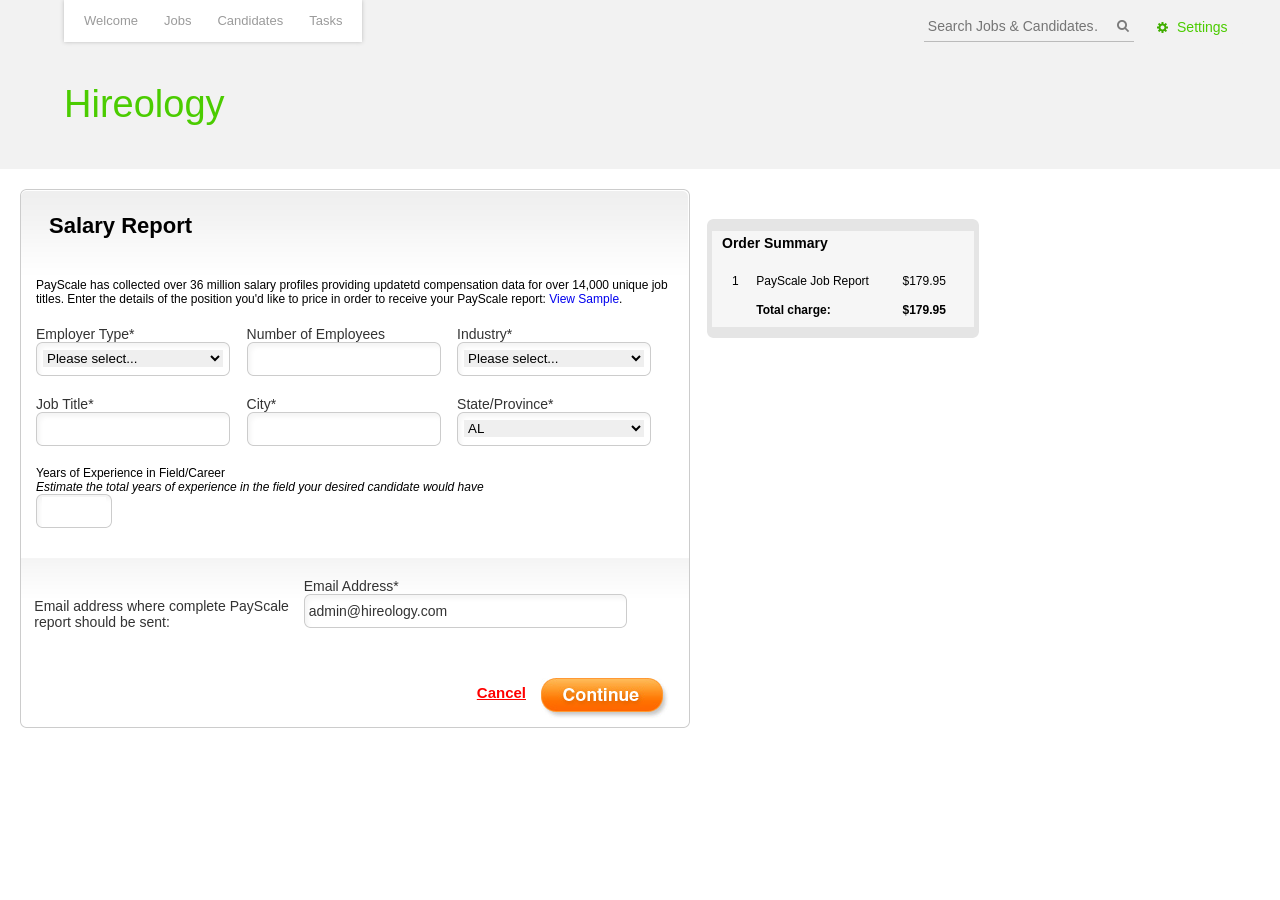
==== index.html @ 95164837 "Initial checkin" ====
<!doctype html>
<!--[if lt IE 7]> <html class="no-js lt-ie9 lt-ie8 lt-ie7" lang="en"> <![endif]-->
<!--[if IE 7]>    <html class="no-js lt-ie9 lt-ie8" lang="en"> <![endif]-->
<!--[if IE 8]>    <html class="no-js lt-ie9" lang="en"> <![endif]-->
<!--[if gt IE 8]><!--> <html class="no-js" lang="en"> <!--<![endif]-->
<head>
  <meta charset="utf-8">

  <title>Hireology - Payscale Reports</title>
  <link rel="shortcut icon" type="image/png" href="/images/favicon-beaker.png" />
  
  <script src="javascripts/jquery-1.8.3.min.js" type="text/javascript"></script>
<script src="javascripts/jquery-ui-1.9.2.custom.js" type="text/javascript"></script>
<script src="javascripts/jquery.livequery.js" type="text/javascript"></script>
<script src="javascripts/underscore-min.js" type="text/javascript"></script>
<script src="javascripts/rails.js" type="text/javascript"></script>
<script src="javascripts/application.js" type="text/javascript"></script>
  <script src="javascripts/jquery.alerts.js" type="text/javascript"></script>
  <link href="stylesheets/jquery.alerts.css" media="screen" rel="stylesheet" type="text/css" />
  <meta name="csrf-param" content="authenticity_token"/>
<meta name="csrf-token" content="QAP3wPymiRMc0tiPaXPfmLz7O4BLyJ&#47;jt+cKm3B8JMo="/>

  <link href="stylesheets/jquery-ui-1.9.2.custom.min.css" media="screen" rel="stylesheet" type="text/css" />
<link href="stylesheets/oldsite.css" media="screen" rel="stylesheet" type="text/css" />
<link href="stylesheets/site.css" media="screen" rel="stylesheet" type="text/css" />
  
  <script src="javascripts/modernizr-2.5.3.min.js" type="text/javascript"></script>
  
  
</head>
<body>
  <div class="newdesign">
    <header id="masthead">
      <nav class="app-nav">
  <ul>
    <li><a href="/welcome">Welcome</a></li>
    <li><a href="/jobs">Jobs</a></li>
    <li><a href="/candidates">Candidates</a></li>
    <li><a href="/tasks">Tasks</a></li>
  </ul>
</nav>


      <nav class="app-settings-nav">
  <h2 class="app-settings-nav-heading">Settings</h2>
  <ul>
        <li><a href="/company_profiles/edit_company_profile">Settings</a></li>
      <li><a href="/company_profiles/my_info">My Info</a></li>
        <li><a href="/accounts">Users</a></li>
        <li><a href="/accounts/details">Account</a></li>
      <li><a href="/sign_out">Sign Out</a></li>
  </ul>
</nav>

<form class="app-search" action="">
  <input type="text" placeholder="Search Jobs &amp; Candidates&hellip;">
</form>

<section class="department-summary">
    <h1>Hireology</h1>
</section>
    </header>
  </div>
  <div class="olddesign">
    <script src="javascripts/switch.js" type="text/javascript"></script>
<script src="javascripts/colorpicker.js" type="text/javascript"></script>
<script src="javascripts/jquery.jeditable.js" type="text/javascript"></script>
<script src="javascripts/jquery.validate.js" type="text/javascript"></script>
<script src="javascripts/jquery.form.js" type="text/javascript"></script>
<link href="stylesheets/skill_test_style.css" media="screen" rel="stylesheet" type="text/css" />
<link href="stylesheets/colorpicker.css" media="screen" rel="stylesheet" type="text/css" />
<link href="stylesheets/candsummary.css" media="screen" rel="stylesheet" type="text/css" />
<link href="stylesheets/jobdetail.css" media="screen" rel="stylesheet" type="text/css" />
<link href="stylesheets/jquery-ui_combo.css" media="screen" rel="stylesheet" type="text/css" />
<link href="stylesheets/style.css" media="screen" rel="stylesheet" type="text/css" />

<style type="text/css">
  .mediumDropDown {
    background: url('images/skill_test_input_small_bg.png') no-repeat;
    width: 194px;
    height: 34px;
    margin-top: 16px;
    text-align: center;
  }
  .borderlessDropDown {
    border: 0 none;
    margin-top: 8px;
    width: 180px;
  }
  .inputFieldContainer {
    background: url('images/selBg.gif') 0 0 repeat-x;
    position: relative;
    padding: 3px 0 0 1px;
    height: 31px;
  }
  .inputFieldContainer .inputField {
    border: 0px;
    font-size: 13px;
    padding: 3px 5px;
    float: left;
    width: 60px;
  }
  .olddesign .field_with_errors {
    margin-top: 0px;
  }
</style>
<div class="maincontent" style="clear: both;">
  <div class="content">
    <div class="mainpannelright">
      <div class="head"></div>
      <div class="mid">

        <div class="phIcone" style="border-bottom:0;">
          <div style="float:left; padding-left: 0px;">
            <div class="options_heading_top" style="float:left; padding-top: 9px; width: 200px;">Salary Report</div>
          </div>
        </div>

        <form accept-charset="UTF-8" action="/payscale_reports" class="new_payscale_report" id="new_payscale_report" method="post"><div style="margin:0;padding:0;display:inline"><input name="utf8" type="hidden" value="&#x2713;" /><input name="authenticity_token" type="hidden" value="QAP3wPymiRMc0tiPaXPfmLz7O4BLyJ/jt+cKm3B8JMo=" /></div>
        <input id="suggested_jobs" name="suggested_jobs" type="hidden" />

        <div style="padding-top: 40px; margin: 15px;">
          <p>
            PayScale has collected over 36 million salary profiles providing updatetd compensation data
            for over 14,000 unique job titles. Enter the details of the position you'd like to price in order
            to receive your PayScale report: <a href="/files/PayScale_Sample_Report_Account_Manager.pdf" target="_blank">View Sample</a>.
          </p>
            <div class="input_skill_holder">
              <div class="input_small_skill_holder">
                <label>Employer Type*</label>
                <div class="mediumDropDown">
                  <select class="borderlessDropDown" id="payscale_report_employer_type" name="payscale_report[employer_type]"><option value="">Please select...</option>
<option value="Not Specified">Not Specified</option>
<option value="Company">Company</option>
<option value="College / University">College / University</option>
<option value="Government - Federal">Government - Federal</option>
<option value="Government - State &amp; Local">Government - State &amp; Local</option>
<option value="Hospital">Hospital</option>
<option value="Non-Profit Organization">Non-Profit Organization</option>
<option value="Private Practice/Firm">Private Practice/Firm</option>
<option value="School / School District">School / School District</option></select>
                </div>
              </div>

              <div class="input_small_skill_holder">
                <label>Number of Employees</label>
                <input id="payscale_report_company_size" name="payscale_report[company_size]" size="30" type="number" value="" />
              </div>

              <div class="input_small_skill_holder">
                <label>Industry*</label>
                <div class="mediumDropDown">
                  <select class="borderlessDropDown" id="payscale_report_industry" name="payscale_report[industry]"><option value="">Please select...</option>
<option value="Accounting / Auditing Firm">Accounting / Auditing Firm</option>
<option value="Aerospace and Defense">Aerospace and Defense</option>
<option value="Architecture">Architecture</option>
<option value="Automotive Dealership">Automotive Dealership</option>
<option value="Banking">Banking</option>
<option value="Biotechnology">Biotechnology</option>
<option value="Child Care / Day Care">Child Care / Day Care</option>
<option value="Commercial Aviation / Airline">Commercial Aviation / Airline</option>
<option value="Commercial Printing">Commercial Printing</option>
<option value="Construction">Construction</option>
<option value="Consultancy">Consultancy</option>
<option value="Education">Education</option>
<option value="Energy / Utilities">Energy / Utilities</option>
<option value="Engineering Consulting">Engineering Consulting</option>
<option value="Entertainment">Entertainment</option>
<option value="Financial Services">Financial Services</option>
<option value="Food Manufacturing">Food Manufacturing</option>
<option value="Food Service">Food Service</option>
<option value="Government">Government</option>
<option value="Hair and Beauty Salons">Hair and Beauty Salons</option>
<option value="Health Care Services">Health Care Services</option>
<option value="Hospitals">Hospitals</option>
<option value="Hotel / Hotels">Hotel / Hotels</option>
<option value="Human Resources Consulting Services">Human Resources Consulting Services</option>
<option value="Information Technology (IT) Services">Information Technology (IT) Services</option>
<option value="Insurance">Insurance</option>
<option value="Law Enforcement">Law Enforcement</option>
<option value="Law Firm / Law Office">Law Firm / Law Office</option>
<option value="Legal Services">Legal Services</option>
<option value="Logistic Services">Logistic Services</option>
<option value="Manufacturing and Distribution">Manufacturing and Distribution</option>
<option value="Marketing, Advertising &amp; Media Management">Marketing, Advertising &amp; Media Management</option>
<option value="Medical Office">Medical Office</option>
<option value="Nursing Home">Nursing Home</option>
<option value="Pharmaceuticals">Pharmaceuticals</option>
<option value="Pharmacy">Pharmacy</option>
<option value="Project Management">Project Management</option>
<option value="Public Safety">Public Safety</option>
<option value="Publishing">Publishing</option>
<option value="Real Estate">Real Estate</option>
<option value="Religion">Religion</option>
<option value="Retail">Retail</option>
<option value="Retail/Wholesale Distribution">Retail/Wholesale Distribution</option>
<option value="Social Services">Social Services</option>
<option value="Software Development">Software Development</option>
<option value="Telecommunicaitons">Telecommunicaitons</option>
<option value="Television Broadcasting">Television Broadcasting</option>
<option value="Transportation">Transportation</option>
<option value="Travel">Travel</option>
<option value="Veterinary Care">Veterinary Care</option></select>
                </div>
              </div>
            </div>

            <div class="input_skill_holder">
              <div class="input_small_skill_holder">
                <label>Job Title*</label>
                <input id="payscale_report_job_title" name="payscale_report[job_title]" required="required" size="30" type="text" value="" />
              </div>

              <div class="input_small_skill_holder">
                <label>City*</label>
                <input id="payscale_report_city" name="payscale_report[city]" required="required" size="30" type="text" value="" />
              </div>

              <div class="input_small_skill_holder">
                <label>State/Province*</label>
                <div class="mediumDropDown">
                  <select class="borderlessDropDown" id="payscale_report_state_id" name="payscale_report[state_id]"><option value="1" selected="selected">AL</option>
<option value="2">AK</option>
<option value="3">AZ</option>
<option value="4">AR</option>
<option value="5">CA</option>
<option value="6">CO</option>
<option value="7">CT</option>
<option value="8">DE</option>
<option value="9">DC</option>
<option value="10">FL</option>
<option value="11">GA</option>
<option value="12">HI</option>
<option value="13">ID</option>
<option value="14">IL</option>
<option value="15">IN</option>
<option value="16">IA</option>
<option value="17">KS</option>
<option value="18">KY</option>
<option value="19">LA</option>
<option value="20">ME</option>
<option value="21">MD</option>
<option value="22">MA</option>
<option value="23">MI</option>
<option value="24">MN</option>
<option value="25">MS</option>
<option value="26">MO</option>
<option value="27">MT</option>
<option value="28">NE</option>
<option value="29">NV</option>
<option value="30">NH</option>
<option value="31">NJ</option>
<option value="32">NM</option>
<option value="33">NY</option>
<option value="34">NC</option>
<option value="35">ND</option>
<option value="36">OH</option>
<option value="37">OK</option>
<option value="38">OR</option>
<option value="39">PA</option>
<option value="40">RI</option>
<option value="41">SC</option>
<option value="42">SD</option>
<option value="43">TN</option>
<option value="44">TX</option>
<option value="45">UT</option>
<option value="46">VT</option>
<option value="47">VA</option>
<option value="48">WA</option>
<option value="49">WV</option>
<option value="50">WI</option>
<option value="51">WY</option>
<option value="52">--</option>
<option value="53">AB</option>
<option value="54">BC</option>
<option value="55">MB</option>
<option value="56">NB</option>
<option value="57">NL</option>
<option value="58">NT</option>
<option value="59">NS</option>
<option value="60">NU</option>
<option value="61">ON</option>
<option value="62">PE</option>
<option value="63">QC</option>
<option value="64">SK</option>
<option value="65">YT</option>
<option value="66">--</option></select>
                </div>
              </div>
            </div>

            <div class="input_skill_holder" style="padding: 20px 0px 0px 0px">
              <p>Years of Experience in Field/Career<br>
                <i>Estimate the total years of experience in the field your desired candidate would have</i>
              </p>
              <div class="inputFieldContainer" style="width: 75px;">
                <input class="inputField" id="payscale_report_years_of_experience" maxlength="3" name="payscale_report[years_of_experience]" size="3" type="number" value="" />
                <div class="caps"></div>
                <div class="right"></div>
              </div>
            </div>
            <p>&nbsp;</p>


        </div>

        <div class="confirm_applicant_holder confirm_applicant_holder_sep" style="padding-bottom: 0px;">
          <div class="indicate_text_new_holder">Email address where complete PayScale report should be sent:</div>
          <div class="input_larg_skill_holder mTNone" id="u_email">
            <label>Email Address*</label>
            <input id="payscale_report_email_address" name="payscale_report[email_address]" required="required" size="30" type="email" value="admin@hireology.com" />
          </div>
        </div>

        <!-- Submit section -->
        <div style="float: right;">
          <div style="float: left; padding-top: 6px; padding-right: 15px;" class="class_skill">
            <a href="/jobs/new" class="cancel-link">Cancel</a>
          </div>
          <div style="float: left;" class="class_skill">
            <input id="submit_button" src="images/continue_btn.jpg" style="float: right;margin-right: 19px;" type="image" />
          </div>
        </div>

</form>
      </div>

      <div class="foot" />

    </div>

  </div>

  <div class="rightpartition">
    <div class="rightpartition_new" id="order_container">
      <div class="rightpannelgrey">
  <div class="head"></div>
  <div id="order_summary" class="mid" style="width: 100%;">
  <div style="margin: 6px 5px 5px !important;" class="u-m-panel-bodyNew clearfix">

    <p style="margin-bottom: .25em; margin-top: .25em;"><strong>Order Summary</strong></p>
    <table width="100%" cellpadding="5" cellspacing="5">
      <tbody>
        <tr>
          <td>1</td>
          <td>PayScale Job Report</td>
          <td>$179.95</td>
        </tr>
        <tr>
          <td></td>
          <td>
            <strong>Total charge:</strong>
          </td>
          <td>
            <strong>$179.95</strong>
          </td>
        </tr>
       </tbody>
      </table>

    </div>
  </div>

  <div class="foot"></div>
</div>

    </div>
  </div>

</div>

<script type="text/javascript">
  $(document).ready(function() {
    var form = $('form#new_payscale_report, form.edit_payscale_report');
    HireologyUtilities.disableSubmitButton(form);
  });
</script>

  </div>
  
</body>
</html>
---- stylesheets/oldsite.css ----
html, body { margin: 0; padding: 0; }

.olddesign { /* ===== Reset Css ======================== */ /* ===== Header ======================== */ /* ===== Top Tabs ======================== */ /* ===== Footer ======================== */ /*adddeed sannan*/ /*end sannan*/ /*email-client box*/ /*.formSection input[type=text]{width:330px; margin:8px 0 0 10px; border:0; background:transparent; font-size:15px;}*/ /* css for timepicker */ font-family: Arial, Helvetica, sans-serif; margin: 0; padding: 0; font-size: 12px; }
.olddesign a img { border: 0; }
.olddesign a { text-decoration: none; }
.olddesign .clear { clear: both; line-height: 0; height: 0px; }
.olddesign .lft { float: left; }
.olddesign .rgt { float: right; }
.olddesign input:focus { outline: 0; }
.olddesign #header_cname { color: #ffffff; font-size: 2.5em; font-weight: bold; height: 45px; margin-top: -10px; }
.olddesign #header { background: #81c22b; padding: 0px 18px 0 18px; height: 125px; /*width: 100%;*/ }
.olddesign #topNav { float: right; background: url(/images/topLeft.jpg) no-repeat left top; padding-left: 12px; }
.olddesign #topRight { background: url(/images/topRight.jpg) no-repeat right top; padding-right: 10px; }
.olddesign #topBg { background: url(/images/topBg.jpg) repeat-x; height: 35px; }
.olddesign #topBg ul { list-style: none; padding: 6px 0; margin: 0; }
.olddesign #topBg ul li { float: left; margin-right: 20px; font-weight: bold; }
.olddesign #topBg ul li a { float: left; color: #999999; }
.olddesign #topBg ul li a:hover { color: #000; }
.olddesign #topBg ul li span { background: url(/images/topIcons.gif) no-repeat; width: 26px; overflow: hidden; float: left; height: 20px; }
.olddesign #topBg ul li span.user { background-position: 0 0; }
.olddesign #topBg ul li span.info { background-position: -27px 0px; }
.olddesign #topBg ul li span.settings { background-image: url("/images/settings_icon.png"); background-repeat: no-repeat; }
.olddesign #topBg ul li span.out { background-position: -55px 0px; }
.olddesign #tabs_lt { border: 0; margin: 0; padding: 0; width: 50%; }
.olddesign #tabs_lt .ui-widget-header { background: #81C22B; border: 1px solid #81C22B; }
.olddesign #tabs_lt .ui-corner-all { -moz-border-radius: 0; }
.olddesign #tabs_lt .ui-tabs-nav { padding-left: 1em; }
.olddesign #tabs_lt .ui-tabs-panel { background: white; }
.olddesign #tabs_rt { border: 0; margin: 0; padding: 0; }
.olddesign #tabs_rt .ui-widget-header { background: #81C22B; border: 1px solid #81C22B; }
.olddesign #tabs_rt .ui-corner-all { -moz-border-radius: 0; }
.olddesign #tabs_rt .ui-tabs-nav { padding-left: 1em; }
.olddesign #tabs_rt .ui-tabs-panel { background: white; }
.olddesign .ui-state-default a, .olddesign .ui-state-default a:link, .olddesign .ui-state-default a:visited { color: #000000; }
.olddesign html, .olddesign body { height: 100%; }
.olddesign #body { min-height: 100%; height: auto !important; height: 100%; margin: 0 auto -60px; background-color: #fff; }
.olddesign .footer, .olddesign .push { height: 60px; clear: both; }
.olddesign #footer { clear: both; float: left; width: 100%; height: 60px; background: #81C22B; }
.olddesign #footer p { padding: 10px; margin: 0; text-align: center; color: #ffffff; }
.olddesign #footer a { color: #ffffff; }
.olddesign #content { padding: 1em; background-color: #fff; }
.olddesign .manNav { padding-top: 16px; margin: 0; padding: 0; }
.olddesign .manNav ul { list-style: none outside none; margin-left: -46px; margin-top: 16px; }
.olddesign .manNav ul li { float: left; margin: 0 0 4px 4px; }
.olddesign .manNav ul li a { display: block; background: url(../images/navLeft1.jpg) no-repeat left top; padding-left: 6px; color: #666666; font-weight: bold; }
.olddesign .manNav ul li a span { display: block; background: url(../images/navright1.jpg) no-repeat right top; padding: 10px 20px 5px 15px; height: 20px; cursor: pointer; }
.olddesign .manNav ul li a:hover { display: block; background: url(../images/navLeft.jpg) no-repeat left top; padding-left: 6px; color: #333333; font-weight: bold; }
.olddesign .manNav ul li a:hover span { display: block; background: url(../images/navright.jpg) no-repeat right top; padding: 10px 20px 5px 15px; height: 20px; }
.olddesign .manNav ul li.active a { display: block; background: url(/images/navLeft.jpg) no-repeat left top; padding-left: 6px; color: #333333; font-weight: bold; }
.olddesign .manNav ul li.active a span { display: block; background: url(/images/navright.jpg) no-repeat right top; padding: 10px 20px 5px 15px; height: 26px; }
.olddesign .drop_down_border { border: 0 none; height: 18px; margin-top: 6px; width: 323px; /*background:url("images/candidates/selBg.gif") repeat-x scroll 0 0 transparent;*/ }
.olddesign .score_risk_low { color: green; }
.olddesign .score_risk_hi { color: red; }
.olddesign .dialog { display: none; }
.olddesign .top_center_corner { background: url(../images/topCenterImg.png) repeat-x; }
.olddesign .left_center_corner { background: url(../images/leftCenterCorner.png) repeat-y; }
.olddesign .right_center_corner { background: url(../images/rightCenter.png) repeat-y; }
.olddesign .bottom_center_main { background: url(../images/bottomCenterCorner.png) repeat-x; }
.olddesign .centerMain { background: url("../images/cetner.png") repeat-x scroll center bottom white; }
.olddesign .centerMain_small { background: url("../images/cetner_small.png") repeat-x scroll center bottom white; }
.olddesign .formSectionclient { padding: 0 5px 0 5px; margin-top: 80px; }
.olddesign .formSectionclient span { width: 135px; font-size: 15px; color: #333; line-height: 34px; display: inline-block; float: left; padding: 25px 0 0 20px; }
.olddesign .formSectionclient input[type=text] { background: url("/images/candidates/textArea_bg.png") no-repeat scroll left bottom transparent; border: 0 none; display: inline-block; float: left; height: 34px; line-height: 34px; /*margin-bottom:12px;
padding-left:5px;*/ min-width: 345px; width: 345px; margin-top: 25px; /*border: 1px solid red;*/ margin-right: 0px; }
.olddesign br.clearfix { clear: both; margin: 0px !important; padding: 0px !important; height: 1px; font-size: 1px; line-height: 1px; }
.olddesign .commentTextBox { padding: 12px 5px 0 25px; margin-top: 30px; }
.olddesign .commentTextBox p { font-size: 15px; color: #333; }
.olddesign .commentTextBox p span { color: #999; }
.olddesign .commentTextBox p.bomentText { background: url(/images/textAreab.png) no-repeat left top; height: 120px; margin: 14px 0 18px 0; }
.olddesign .commentTextBox p.bomentText textarea { width: 464px; overflow-y: auto; margin: 6px 0 0 10px; border: 0; background: transparent; font-size: 15px; height: 110px; width: 480px; }
.olddesign .commentTextBox div.fileinput { margin: 12px 0 0 0; background: url(/images/candidates/input_file_bg.gif) no-repeat left top; height: 37px; line-height: 37px; position: relative; }
.olddesign .commentTextBox div.fileinput input[type=file] { border: 0; margin: 2px 0 0 10px; padding: 3px 0 0 0; height: 30px; position: relative; z-index: 10000; }
.olddesign .commentTextBox p.submitbutton { margin: 14px 0; }
.olddesign .commentTextBox p.submitbutton a { color: #ff0000; font-size: 15px; font-weight: 600; text-decoration: underline; }
.olddesign .commentTextBox p.submitbutton a:hover { text-decoration: none; }
.olddesign .clientemail { margin-top: 10px !important; }
.olddesign .clientemail span { margin-top: 10px; padding: 0; width: 65px !important; }
.olddesign .clientemail input[type="text"] { margin-top: 10px; }
.olddesign #re_invite .commentTextBox { padding: 8px 0 0; }
.olddesign .headingpopupemail { border-bottom: 1px solid #666666; color: #80B725; font-size: 28px; font-weight: bold; line-height: 50px; width: 100%; }
.olddesign .formcontent input[type=text] { background: url("/images/textArea_bg.png") no-repeat scroll left bottom transparent; border: 0 none; display: inline-block; height: 34px; line-height: 34px; min-width: 335px; width: 335px; margin-bottom: .5em; padding-left: 10px; margin-right: 0px; }
.olddesign .cd_status { white-space: nowrap; }
.olddesign .saveClosebtn { float: right; margin-top: 10px; }
.olddesign .hire_lnk { text-decoration: none; color: #81c12c !important; }
.olddesign .hire_lnk a { text-decoration: none; color: #81c12c !important; }
.olddesign .hire_lnk :hover { text-decoration: none; color: #81c12c !important; }
.olddesign #jaa_form label.error { clear: both; color: red; display: inline; margin-left: -12px; margin-top: 128px; position: absolute; }
.olddesign #jaaa_form label.error { clear: both; color: red; display: inline; margin-left: -195px; margin-top: 55px; position: absolute; }
.olddesign a.hidden { text-decoration: none; color: black; cursor: text; }
.olddesign #ahi_form label.error { clear: both; color: red; display: inline; margin-left: 529px; margin-top: -1px; position: absolute; }
.olddesign #elem_form label.error { clear: both; color: red; display: inline; margin-left: 201px; margin-top: 2px; position: absolute; }
.olddesign #ref_form label.error { clear: both; color: red; display: inline; margin-left: 140px; margin-top: 9px; position: absolute; }
.olddesign .check_box_settings { border: none; border: 0; }
.olddesign .resultBg { background: url("/images/resultbg.png") no-repeat scroll left top transparent; float: right; height: 53px; width: 227px; margin-left: 27px; }
.olddesign .resultBg1 { background: url("/images/resultbg_new.png") no-repeat scroll left top transparent; float: right; height: 53px; width: 227px; margin-left: 27px; }
.olddesign .percentage { border: 0 solid #000000; display: inline-block; float: left; font-size: 32px; font-weight: bold; padding: 8px 10px; text-align: center; width: 78px; }
.olddesign .percentage1 { border: 0 solid #000000; display: inline-block; float: left; font-size: 32px; font-weight: bold; padding: 6px 10px; text-align: center; min-width: 78px; width: 78px; }
.olddesign .resultText { background: url("/images/bggrey1.gif") repeat-x scroll left top transparent; border-bottom: 1px solid #CCCCCC; border-top: 1px solid #CCCCCC; color: #333333; font-size: 16px; font-weight: bold; height: 100%; padding: 8px 175px 8px 0; text-align: right; }
.olddesign .score_mean { font-size: 16px; }
.olddesign .score_mean a { font-size: 16px; text-decoration: underline; }
.olddesign .score_mean :hover { font-size: 16px; text-decoration: none; }
.olddesign .score_help_area { text-align: right; margin-top: 20px; clear: both; }
.olddesign .score_calculating { width: 480px; margin-top: 20px; float: right; }
.olddesign .risk_levels { float: left; padding-left: 10px; padding-top: 18px; }
.olddesign .on { background-image: url("/images/bg_rep.png"); background-repeat: repeat; bottom: 0; display: none; height: 100%; opacity: 0.5; position: fixed; top: 0; width: 100%; z-index: 2; left: 0; }
.olddesign td.rpad { padding-right: 1em; }
.olddesign td.vpad { padding-bottom: 1em; }
.olddesign .ui-timepicker-div .ui-widget-header { margin-bottom: 8px; }
.olddesign .ui-timepicker-div dl { text-align: left; }
.olddesign .ui-timepicker-div dl dt { height: 25px; }
.olddesign .ui-timepicker-div dl dd { margin: -25px 0 10px 65px; }
.olddesign .ui-timepicker-div td { font-size: 90%; }
.olddesign .task_panel_bg { background-color: #e6e5e3; padding: 5px; float: left; }
.olddesign .task_inner { background-color: #f2f5fe; padding: 5px; padding-left: 15px; float: left; }
.olddesign .task_panel_heading { font-size: 16px; font-family: Arial, Helvetica, sans-serif; font-weight: bold; padding-top: 5px; }
.olddesign #small_text_box { background: url("/images/textArea_bg_small.png") no-repeat scroll left bottom transparent; border: 0 none; display: inline-block; height: 34px; line-height: 34px; margin-bottom: 0.5em; min-width: 240px; width: 240px; padding-left: 5px; padding-right: 10px; }
.olddesign .task_panel_smaller { font-size: 12px; }
.olddesign .xsmall_text_box { background: url("/images/textArea_bg_xsmall.png") no-repeat scroll left bottom transparent; border: 0 none; display: inline-block; height: 25px; min-width: 133px; width: 133px; }
.olddesign .drop_set_small { border: 0 none; font-size: 12px; margin-left: 5px; margin-top: 3px; width: 120px; }
.olddesign .on { background-image: url("/images/bg_rep.png"); background-repeat: repeat; bottom: 0; display: none; height: 100%; opacity: 0.5; position: fixed; top: 0; width: 100%; z-index: 2; left: 0; }
.olddesign .overOuter { bottom: 0; display: none; z-index: 10300; }
.olddesign .your_profile { color: #80B725; font-size: 28px; font-weight: bold; }
.olddesign .your_profile_black { color: #333333; font-size: 22px; padding-top: 15px; }
.olddesign .your_profile_grey { color: #666666; font-size: 14px; font-weight: bold; padding-top: 8px; }
.olddesign .fixed_ui_width { width: 260px !important; height: 25px !important; }
.olddesign .fixed_ui_width_cj { width: 240px !important; height: 25px !important; }
.olddesign .fixed_ui_width_user_panel { width: 100% !important; height: 25px !important; }
.olddesign .fixed_ui_width_border { border: 2px solid #CCCCCC !important; width: 100% !important; height: 25px !important; }
.olddesign .jobProfilesteps { float: left; padding-left: 14px; padding-top: 10px; }
.olddesign .pop_out_area_email { position: fixed; top: 10%; left: 50%; z-index: 10300; margin-left: -290px; }
.olddesign .h2_setting { background: url("/images/job_title_bg.jpg") repeat-x scroll 0 0 transparent; border-bottom: 1px solid #CCCCCC; border-top: 1px solid #CCCCCC; clear: both; color: #333333; font-size: 11px; margin-top: 10px; padding-left: 10px; }
.olddesign .green_text { color: #81C22B; }
.olddesign .green_text a { color: #81C22B; text-decoration: underline; }
.olddesign .green_text :hover { color: #81C22B; text-decoration: none; }
.olddesign .content425 { padding: 1em; background-color: #fff; width: 425px; height: 512px; }
.olddesign .card_panel_drop_down { border: none; width: 120px; }
.olddesign .acc_user_panel { border: none; width: 140px; }
.olddesign .addAnother { color: gray; }
.olddesign .addAnother a { text-decoration: none; color: #777777 !important; }
.olddesign .gry_text { color: #777777; }
.olddesign textarea { resize: none; }
.olddesign .newFiedlDiv { border: 0 none; display: inline-block; float: left; height: 52px; margin-bottom: 12px; width: 255px; }
.olddesign .newFiedlDiv input { background: url("/images/textArea_bg_small.png") no-repeat scroll left bottom transparent !important; border: 0 none !important; display: inline-block !important; height: 34px !important; line-height: 34px !important; margin-bottom: 0.5em !important; min-width: 240px !important; padding-left: 5px !important; padding-right: 10px !important; }
.olddesign .drop_down_select_width { border: 0 none !important; float: left !important; margin-bottom: 13px !important; margin-top: 4px !important; width: 72px !important; }
.olddesign .document label.error { color: red !important; padding-left: 8px; }
.olddesign .tooltip { display: block; background: transparent url(/images/black_arrow.png); font-size: 12px; height: 70px; width: 160px; padding: 25px; color: #fff; }
.olddesign .elem_box { border: 3px solid #999; padding: 13px; -moz-border-radius: 8px; -webkit-border-radius: 8px; -opera-border-radius: 8px; -khtml-border-radius: 8px; border-radius: 8px; background: none repeat scroll 0 0 #E5E5E5; behavior: url(/PIE.htc); margin-left: 71px; margin-right: 31px; /* background: url(/images/pop-3.png) no-repeat; width: 185px; height: 96px;
*/ }
.olddesign .achiv_button { padding-top: 14px; float: right; }
.olddesign #jaaa_form_phone label.error { clear: both; color: red; display: inline; margin-left: 610px; margin-top: 65px; position: absolute; }
.olddesign .active_upper a { color: #000000 !important; float: left; }
.olddesign .pop_out_area_email_2 { left: 50%; margin-left: -290px; position: absolute; top: 10%; z-index: 400; }
.olddesign .coupon_hider label.error { display: none !important; }
.olddesign .rounded { border: none; -webkit-border-radius: 5px; -moz-border-radius: 5px; border-radius: 5px; -webkit-box-shadow: 0 0 5px #666 inset; -moz-box-shadow: 0 0 5px #666 inset; box-shadow: 0 0 5px #666 inset; height: 25px; line-height: 25px; width: 310px; text-indent: 5px; }
.olddesign .interviewTextareaHlder_new_question textarea { height: 85px !important; }
.olddesign .hp_help { font-weight: bold; color: #000; }
.olddesign pre { background-color: #eee; padding: 10px; font-size: 11px; }
.olddesign div.field, .olddesign div.actions { margin-bottom: 10px; }
.olddesign #notice { color: green; }
.olddesign .field_with_errors { border: 1px solid red; display: table; margin-top: 20px; padding: 2px; }
.olddesign #error_explanation { width: 450px; border: 2px solid red; padding: 7px; padding-bottom: 0; margin-bottom: 20px; background-color: #f0f0f0; }
.olddesign #error_explanation h2 { text-align: left; font-weight: bold; padding: 5px 5px 5px 15px; font-size: 12px; margin: -7px; margin-bottom: 0px; background-color: #c00; color: #fff; }
.olddesign #error_explanation ul li { font-size: 12px; list-style: square; }
.olddesign .heading_style { color: #97C940; font-size: 22px; margin-top: 15px; padding-left: 15px; }
.olddesign .p-panel-top { height: 19px; font-size: 0; clear: both; background: url(/images/users/p-panel-top.png) left top no-repeat; width: 579px; }
.olddesign .p-panel-bottom { height: 19px; font-size: 0; clear: both; background: url(/images/users/p-panel-bottom.png) left top no-repeat; width: 579px; }
.olddesign .p-panel-body { background: white url(/images/users/p-panel-body.png) left bottom repeat-x; padding: 8px 25px 0 25px; overflow: hidden; width: 520px; }
.olddesign .p-panel-center { background: url(/images/users/p-panel-middle.png) left top repeat-y; padding: 0 7px 0 1px; }
.olddesign .p-panel-body h1 { font-size: 18px; margin: 0 0 4px 0; padding: 0; font-weight: bold; text-align: center; }
.olddesign p.panelTxt { margin: 10px 0; padding: 0; line-height: 17px; font-size: 13px; }
.olddesign .flt { float: left; }
.olddesign .rgt { float: right; }
.olddesign .clear_both { clear: both; }
.olddesign .heading_area { font-family: arial; font-size: 16px; color: #000000; }
.olddesign .candidate_interviewing { width: 250px; }
.olddesign .name_area { width: 125px; }
.olddesign .elements_area { padding-top: 5px; padding-left: 5px; width: 105px; }
.olddesign .elements_area_left { padding-top: 5px; padding-left: 5px; width: 274px; }
.olddesign .row_area { padding-top: 10px; clear: both; }
.olddesign .clearfix:after { content: "."; display: block; clear: both; visibility: hidden; line-height: 0; height: 0; }
.olddesign .clearfix { /*    display: inline-block;*/ }
.olddesign .image_area { width: 25px; }
.olddesign .scrpanel { height: 47px; }
.olddesign .scrpanel1 { height: 50px; }
---- stylesheets/site.css ----
html { font-size: 62.5%; }

/* === Fonts === ================================================= */
/* Example use: @extend .basefont-book */
.basefont, .basefont-light, .newdesign .department-nav-list, .newdesign .candidate-review-phase-select li, .newdesign .candidate-review-phase-select h1, .newdesign a.add-a, .basefont-book, .newdesign .app-nav li, .newdesign .app-search input, .newdesign .department-edit, .newdesign input.add-a, .newdesign .candidate-review-table th, .newdesign .rating-control div.add-star-notes textarea, .newdesign .job-status-hired-banner, .newdesign .guide-status-scheuling #guide-schedule-date, .newdesign .comment-form .comment-text, .newdesign .dk_container.dk_theme_sorting, .newdesign, .basefont-semibold, .newdesign .btn, .newdesign .app-nav a.is-current, .newdesign .department-summary-list p, .newdesign .status-action-menu ul li, .newdesign .department-action-set h1, .newdesign .action-link-strong, .newdesign .add-job-team-member-link, .newdesign .add-task-link, .newdesign .show-on-career-copy, .newdesign .collapsible-heading, .newdesign .member-header h2, .newdesign .department-details h1, .newdesign .job-details-highlights, .newdesign .incident-summary-callout, .newdesign .candidate-job-status-review-header h1, .newdesign .candidate-job-recommended-tests h1, .newdesign .quickview-toolbar h1, .newdesign .quickview-toolbar span.applied-from b, .newdesign .quickview-documentbar .upload-guide-notes h3, .newdesign .uploaded-guide-notes h3, .newdesign .comments h1, .newdesign .comment-form label, .newdesign .comment-notifications-message p, .basefont-bold, .basefont-display-light, .newdesign .department-summary > h1 { font-family: "etica", "Helvetica Neue", Helvetica, Arial, sans-serif; font-style: normal; font-weight: 300; }

.basefont-light, .newdesign .department-nav-list, .newdesign .candidate-review-phase-select li, .newdesign .candidate-review-phase-select h1, .newdesign a.add-a { font-weight: 200; }

.basefont-book, .newdesign .app-nav li, .newdesign .app-search input, .newdesign .department-edit, .newdesign input.add-a, .newdesign .candidate-review-table th, .newdesign .rating-control div.add-star-notes textarea, .newdesign .job-status-hired-banner, .newdesign .guide-status-scheuling #guide-schedule-date, .newdesign .comment-form .comment-text, .newdesign .dk_container.dk_theme_sorting, .newdesign { font-weight: 300; }

.basefont-semibold, .newdesign .btn, .newdesign .app-nav a.is-current, .newdesign .department-summary-list p, .newdesign .status-action-menu ul li, .newdesign .department-action-set h1, .newdesign .action-link-strong, .newdesign .add-job-team-member-link, .newdesign .add-task-link, .newdesign .show-on-career-copy, .newdesign .collapsible-heading, .newdesign .member-header h2, .newdesign .department-details h1, .newdesign .job-details-highlights, .newdesign .incident-summary-callout, .newdesign .candidate-job-status-review-header h1, .newdesign .candidate-job-recommended-tests h1, .newdesign .quickview-toolbar h1, .newdesign .quickview-toolbar span.applied-from b, .newdesign .quickview-documentbar .upload-guide-notes h3, .newdesign .uploaded-guide-notes h3, .newdesign .comments h1, .newdesign .comment-form label, .newdesign .comment-notifications-message p { font-weight: 600; }

.basefont-bold { font-weight: 700; }

.basefont-display-light, .newdesign .department-summary > h1 { font-family: "etica-display", "Helvetica Neue", Helvetica, Arial, sans-serif; font-weight: 200; }

/* === Font Sizes === ================================================= */
/* All font sizes should be provided as rems, with a  pixel fallback for older browsers. */
/* Example use: @include font-size(14) */
/* ------------------------------------------------------------- Sass CSS3 Mixins! The Cross-Browser CSS3 Sass Library By: Matthieu Aussaguel, http://www.mynameismatthieu.com, @matthieu_tweets
 List of CSS3 Sass Mixins File to be @imported and @included as you need
 The purpose of this library is to facilitate the use of CSS3 on different browsers avoiding HARD TO READ and NEVER ENDING css files
 note: All CSS3 Properties are being supported by Safari 5 more info: http://www.findmebyip.com/litmus/#css3-properties
 Mixins available: -   background-gradient     - arguments: Start Color: #3C3C3C, End Color: #999999 -   background-size         - arguments: Width: 100%, Height: 100% -   border-radius           - arguments: Radius: 5px -   border-radius-separate  - arguments: Top Left: 5px, Top Left: 5px, Bottom Left: 5px, Bottom Right: 5px -   box                     - arguments: Orientation: horizontal, Pack: center, Align: center -   box-rgba                - arguments: R: 60, G: 3, B: 12, Opacity: 0.23, Color: #3C3C3C -   box-shadow              - arguments: X: 2px, Y: 2px, Blur: 5px, Color: rgba(0,0,0,.4) -   box-sizing              - arguments: Type: border-box -   columns                 - arguments: Count: 3, Gap: 10 -   double-borders          - arguments: Color One: #3C3C3C, Color Two: #999999, Radius: 0 -   flex                    - arguments: Value: 1 -   flip                    - arguments: ScaleX: -1 -   font-face               - arguments: Font Family: myFont, Eot File Src: myFont.eot, Woff File Src: myFont.woff, Ttf File Src: myFont.ttf -   opacity                 - arguments: Opacity: 0.5 -   outline radius          - arguments: Radius: 5px -   resize                  - arguments: Direction: both -   rotate                  - arguments: Degree: 0, M11: 0, M12: 0, M21: 0, M22: 0 CSS Matrix Rotation Calculator http://www.boogdesign.com/examples/transforms/matrix-calculator.html -   text-shadow             - arguments: X: 2px, Y: 2px, Blur: 5px, Color: rgba(0,0,0,.4) -   transform               - arguments: Parameters: null -   transition              - arguments: What: all, Length: 1s, Easing: ease-in-out -   triple-borders          - arguments: Color One: #3C3C3C, Color Two: #999999, Color Three: #000000, Radius: 0

------------------------------------------------------------- */
/* BACKGROUND GRADIENT */
/* BACKGROUND SIZE */
/* BORDER RADIUS */
/* BOX */
/* BOX RGBA */
/* BOX SHADOW */
/* BOX SIZING */
/* COLUMNS */
/* DOUBLE BORDERS */
/* FLEX */
/* FLIP */
/* FONT FACE */
/* OPACITY */
/* OUTLINE RADIUS */
/* RESIZE */
/* ROTATE*/
/* TEXT SHADOW */
/* TRANSFORM  */
/* TRANSITION */
/* TRIPLE BORDERS */
/* === Sprites === ================================================= */
.sprite, .newdesign .btn-hire, .newdesign .btn-download-document, .newdesign .btn-attach-files, .newdesign .action-link, .newdesign .task-checkbox, .newdesign .candidate-review-display-select a, .newdesign ul.add-a-task a.let-everyone-see-task, .newdesign ul.add-a-task a.submit-task, .newdesign .candidate-review-table.is-display-1 .col-heading, .newdesign .candidate-review-table.is-display-1 .document-collection, .newdesign .candidate-review-button, .newdesign .rating-control > span, .newdesign .rating-control div.add-star-notes a.submit-star-note, .newdesign .member-header-photo, .newdesign .job-highlight, .newdesign .candidate-job-recommended-tests .test-preview-link, .newdesign .candidate-job-status-review-phase .is-complete, .newdesign .quickview-review-change-link, .newdesign .guide-status-scheuling #guide-schedule-date, .newdesign .btn-print-guide, .newdesign .file, .newdesign .multiselect-option { background-image: url(../images/general/hireology-sprites.png); background-repeat: no-repeat; }

/* fancyBox v2.1.0 fancyapps.com | fancyapps.com/fancybox/#license */
.fancybox-wrap, .fancybox-skin, .fancybox-outer, .fancybox-inner, .fancybox-image, .fancybox-wrap iframe, .fancybox-wrap object, .fancybox-nav, .fancybox-nav span, .fancybox-tmp { padding: 0; margin: 0; border: 0; outline: none; vertical-align: top; }

.fancybox-wrap { position: absolute; top: 0; left: 0; z-index: 8020; }

.fancybox-skin { position: relative; background: #fff; color: #444; text-shadow: none; -webkit-border-radius: 4px; -moz-border-radius: 4px; border-radius: 4px; }

.fancybox-opened { z-index: 8030; }

.fancybox-opened .fancybox-skin { -webkit-box-shadow: 0 10px 25px rgba(0, 0, 0, 0.5); -moz-box-shadow: 0 10px 25px rgba(0, 0, 0, 0.5); box-shadow: 0 10px 25px rgba(0, 0, 0, 0.5); }

.fancybox-outer, .fancybox-inner { position: relative; }

.fancybox-inner { overflow: hidden; }

.fancybox-type-iframe .fancybox-inner { -webkit-overflow-scrolling: touch; }

.fancybox-error { color: #444; font: 14px/20px "Helvetica Neue", Helvetica, Arial, sans-serif; margin: 0; padding: 15px; white-space: nowrap; }

.fancybox-image, .fancybox-iframe { display: block; width: 100%; height: 100%; }

.fancybox-image { max-width: 100%; max-height: 100%; }

#fancybox-loading, .fancybox-close, .fancybox-prev span, .fancybox-next span { background-image: url("fancybox/images/fancybox_sprite.png"); }

#fancybox-loading { position: fixed; top: 50%; left: 50%; margin-top: -22px; margin-left: -22px; background-position: 0 -108px; opacity: 0.8; cursor: pointer; z-index: 8060; }

#fancybox-loading div { width: 44px; height: 44px; background: url("fancybox/images/fancybox_loading.gif") center center no-repeat; }

.fancybox-close { position: absolute; top: -18px; right: -18px; width: 36px; height: 36px; cursor: pointer; z-index: 8040; }

.fancybox-nav { position: absolute; top: 0; width: 40%; height: 100%; cursor: pointer; text-decoration: none; background: transparent url("fancybox/images/blank.gif"); /* helps IE */ -webkit-tap-highlight-color: rgba(0, 0, 0, 0); z-index: 8040; }

.fancybox-prev { left: 0; }

.fancybox-next { right: 0; }

.fancybox-nav span { position: absolute; top: 50%; width: 36px; height: 34px; margin-top: -18px; cursor: pointer; z-index: 8040; visibility: hidden; }

.fancybox-prev span { left: 10px; background-position: 0 -36px; }

.fancybox-next span { right: 10px; background-position: 0 -72px; }

.fancybox-nav:hover span { visibility: visible; }

.fancybox-tmp { position: absolute; top: -9999px; left: -9999px; visibility: hidden; }

/* Overlay helper */
.fancybox-lock { overflow: hidden; }

.fancybox-overlay { position: absolute; top: 0; left: 0; overflow: hidden; display: none; z-index: 8010; background: url("fancybox/images/fancybox_overlay.png"); }

.fancybox-overlay-fixed { position: fixed; bottom: 0; right: 0; }

.fancybox-lock .fancybox-overlay { overflow: auto; overflow-y: scroll; }

/* Title helper */
.fancybox-title { visibility: hidden; font: normal 13px/20px "Helvetica Neue", Helvetica, Arial, sans-serif; position: relative; text-shadow: none; z-index: 8050; }

.fancybox-opened .fancybox-title { visibility: visible; }

.fancybox-title-float-wrap { position: absolute; bottom: 0; right: 50%; margin-bottom: -35px; z-index: 8050; text-align: center; }

.fancybox-title-float-wrap .child { display: inline-block; margin-right: -100%; padding: 2px 20px; background: transparent; /* Fallback for web browsers that doesn't support RGBa */ background: rgba(0, 0, 0, 0.8); -webkit-border-radius: 15px; -moz-border-radius: 15px; border-radius: 15px; text-shadow: 0 1px 2px #222222; color: #FFF; font-weight: bold; line-height: 24px; white-space: nowrap; }

.fancybox-title-outside-wrap { position: relative; margin-top: 10px; color: #fff; }

.fancybox-title-inside-wrap { padding-top: 10px; }

.fancybox-title-over-wrap { position: absolute; bottom: 0; left: 0; color: #fff; padding: 10px; background: #000; background: rgba(0, 0, 0, 0.8); }

.newdesign { /* http://meyerweb.com/eric/tools/css/reset/ v2.0 | 20110126 License: none (public domain)
*/ /* HTML5 display-role reset for older browsers */ /* === Natural Box Model === ================================================= */ /* === HTML5 Elements === ================================================= */ /* === Links === ================================================= */ /* Improve readability when focused and hovered in all browsers */ /* === Forms === ================================================= */ /* Indicate that 'label' will shift focus to the associated form element */ /* Consistent box sizing and appearance */ /* Allow only vertical resizing of textares */ /* Removes webkits focus glow */ /* === Tables === ================================================= */ /* === Image Replacement === ================================================= */ /* Example use: @extend .ir */ /* === Clear Floats === ================================================= */ /* Example use: @extend .clearfix */ /* === Visual Helpers === ================================================= */ /* Hide only visually, but have it available for screenreaders: */ /* === Colors === ================================================= */ /* === Links === ================================================= */ /* === Text Selection === ================================================= */ /* === Common Layout === ================================================= */ /* === Masthead === ================================================= */ /* === Department Content === ================================================= */ /* === Department Actions === ================================================= */ /* === Generic Button Styles === ================================================= */ /* Specific Reusable Buttons */ /* === App Navigation === ================================================= */ /* === App Back Button === ================================================= */ /* === App Settings === ================================================= */ /* === App Search === ================================================= */ /* === Department Summary === ================================================= */ /* === Department Edit Button === ================================================= */ /* === Email and Phone Links === ================================================= */ /* === Status Indicators === ================================================= */ /* === Statuses === ================================================= */ /* === Scores === ================================================= */ /* === Department Nav List === ================================================= */ /* === Department Action Set === ================================================= */ /* Side Link */ /*.action-link-sub-action:hover {
	background-color: $dark-text;
}*/ /* === Actions === ================================================= */ /* === Task Items === ================================================= */ /* === Department Action Set Strong === ================================================= */ /* === Candidate Review Display Select === ================================================= */ /* === Display Types === ================================================= */ /* === Candidate Review Phase Select === ================================================= */ /* === Phase Numbers === ================================================= */ /* === Add Job & Candidate Button === ================================================= */ /* === Candidate Review Table === ================================================= */ /* === Hired and Inactive Candidates === ================================================= */ /* === Hired Candidates Table === ================================================= */ /* === Inactive Candidates === ================================================= */ /* === Column Defaults === ================================================= */ /* === Hiring Processes === ================================================= */ /* === Phase Columns === ================================================= */ /* === Display Mode === ================================================= */ /* === Buttons === ================================================= */ /* Reject */ /* Identify */ /* Interview */ /* Verify */ /* === Scored === ================================================= */ /* Default score coloring */ /* Overrides for score color */ /* === Status Descriptors === ================================================= */ /* === Candidates Name === ================================================= */ /* === Email and Phone Contact === ================================================= */ /* Always show the contact buttons on touch devices */ /* Custom Position for Display Modes */ /* === Labeling based on Candidate Job Status === ================================================= */ /* === Candidate Status Indicators === ================================================= */ /* * * * * * * * * * * * * * * * * * * * * * * * * * * * * * * * * * * * * DataTables features */ /* Pagination nested */ /* * * * * * * * * * * * * * * * * * * * * * * * * * * * * * * * * * * * * DataTables display */ /* * * * * * * * * * * * * * * * * * * * * * * * * * * * * * * * * * * * * DataTables sorting */ /* Overrides for Full table view */ /* * * * * * * * * * * * * * * * * * * * * * * * * * * * * * * * * * * * * DataTables row classes */ /* * * * * * * * * * * * * * * * * * * * * * * * * * * * * * * * * * * * * Misc */ /* Sorting classes for columns */ /* For the standard odd/even */ /* For the Conditional-CSS grading rows */ /* 	Colour calculations (based off the main row colours) Level 1:
		dd > c4
		ee > d5
	Level 2:
	  dd > d1
	  ee > e2 */ /* Row highlighting example */ /* KeyTable */ /* === Candidate Rating Control === ================================================= */ /* === Hireology Tooltip === ================================================= */ /* === Department Details === ================================================= */ /* File Attachments */ /* === Job Details === ================================================= */ /* === Candidate Details === ================================================= */ /* === Department History === ================================================= */ /* === Incident Graphis === ================================================= */ /* === Candidate Job Status Review === ================================================= */ /* Main Header */ /* Recommended Tests */ /* === Phases === ================================================= */ /* Phase Header */ /* === Quickview Toolbar === ================================================= */ /* Used by all quickviews to for document-wide editing */ /* Review Controls */ /* Candidate Previous and Next Buttons */ /* Guide Scheduling */ /* Done Button */ /* === Quickview Documents Bar === ================================================= */ /* Used by all document quickviews for switching between documents, downloading, and uploading new documents */ /* Print Guide */ /* Uploading Notes */ /* === Guide Content === ================================================= */ /* === Files === ================================================= */ /* === File Types === ================================================= */ /* === Comments === ================================================= */ /* === Comment Form === ================================================= */ /* === Comment Files === ================================================= */ /* === Multiselect === ================================================= */ /** Hireology Review Candidate Sorting Dropdown  See the readme for themeing help */ /* One container to bind them... */ /* Opens the dropdown and holds the menu label */ /* Applied whenever the dropdown is open */ /* The outer container of the options */ /* Inner container for options, this is what makes the scrollbar possible. */ /* Set a max-height on the options inner */ /******  End Theme ******/ /***** Critical to the continued enjoyment of working dropdowns ******/ /***** End Critical to the continued enjoyment of working dropdowns ******/ /** Base container **/ /** Popup Container for Kalendae.Input **/ /** Kalendae.Input's popup close button **/ /** Month Container **/ /** Month Separator **/ /** Month Title Row **/ /** Month and Year Buttons **/ /** Remove extra buttons when calendar shows multiple months **/ /** Force specific width for month container contents **/ /** Hide unusable buttons **/ /** Week columns and day cells **/ /** Today **/ /** Selectable but not selected day  **/ /** Selected day, when outside the selectable area **/ /** Selected day, when inside the selectable area **/ /** Days between the start and end points on a range, outside of the selectable area **/ /** Days between the start and end points on a range, inside of the selectable area **/ /** Selectable day, hovered **/ /** Days outside of the month view (before the first day of the month, after the last day of the month) **/ /*-------------------------------------IE8 ONLY CODE BELOW THIS LINE--------------------------------------------*/ min-width: 68em; font-size: 14px; font-size: 1.4rem; line-height: 1.4; color: #333333; }
.newdesign html, .newdesign body, .newdesign div, .newdesign span, .newdesign applet, .newdesign object, .newdesign iframe, .newdesign h1, .newdesign h2, .newdesign h3, .newdesign h4, .newdesign h5, .newdesign h6, .newdesign p, .newdesign blockquote, .newdesign pre, .newdesign a, .newdesign abbr, .newdesign acronym, .newdesign address, .newdesign big, .newdesign cite, .newdesign code, .newdesign del, .newdesign dfn, .newdesign em, .newdesign img, .newdesign ins, .newdesign kbd, .newdesign q, .newdesign s, .newdesign samp, .newdesign small, .newdesign strike, .newdesign strong, .newdesign sub, .newdesign sup, .newdesign tt, .newdesign var, .newdesign b, .newdesign u, .newdesign i, .newdesign center, .newdesign dl, .newdesign dt, .newdesign dd, .newdesign ol, .newdesign ul, .newdesign li, .newdesign fieldset, .newdesign form, .newdesign label, .newdesign legend, .newdesign table, .newdesign caption, .newdesign tbody, .newdesign tfoot, .newdesign thead, .newdesign tr, .newdesign th, .newdesign td, .newdesign article, .newdesign aside, .newdesign canvas, .newdesign details, .newdesign embed, .newdesign figure, .newdesign figcaption, .newdesign footer, .newdesign header, .newdesign hgroup, .newdesign menu, .newdesign nav, .newdesign output, .newdesign ruby, .newdesign section, .newdesign summary, .newdesign time, .newdesign mark, .newdesign audio, .newdesign video { margin: 0; padding: 0; border: 0; font-size: 100%; font: inherit; vertical-align: baseline; }
.newdesign article, .newdesign aside, .newdesign details, .newdesign figcaption, .newdesign figure, .newdesign footer, .newdesign header, .newdesign hgroup, .newdesign menu, .newdesign nav, .newdesign section { display: block; }
.newdesign body { line-height: 1; }
.newdesign ol, .newdesign ul { list-style: none; }
.newdesign blockquote, .newdesign q { quotes: none; }
.newdesign blockquote:before, .newdesign blockquote:after, .newdesign q:before, .newdesign q:after { content: ''; content: none; }
.newdesign table { border-collapse: collapse; border-spacing: 0; }
.newdesign * { -moz-box-sizing: border-box; -webkit-box-sizing: border-box; box-sizing: border-box; }
.newdesign article, .newdesign aside, .newdesign details, .newdesign figcaption, .newdesign figure, .newdesign footer, .newdesign header, .newdesign hgroup, .newdesign nav, .newdesign section { display: block; }
.newdesign audio, .newdesign canvas, .newdesign video { display: inline-block; *display: inline; *zoom: 1; }
.newdesign audio:not([controls]) { display: none; }
.newdesign [hidden] { display: none; }
.newdesign a:focus { outline: thin dotted; }
.newdesign a:hover, .newdesign a:active { outline: 0; }
.newdesign label { cursor: pointer; }
.newdesign input[type="checkbox"], .newdesign input[type="radio"] { box-sizing: border-box; padding: 0; *width: 13px; *height: 13px; }
.newdesign input[type="search"] { -webkit-appearance: textfield; -moz-box-sizing: content-box; -webkit-box-sizing: content-box; box-sizing: content-box; }
.newdesign input[type="search"]::-webkit-search-decoration, .newdesign input[type="search"]::-webkit-search-cancel-button { -webkit-appearance: none; }
.newdesign textarea { overflow: auto; vertical-align: top; resize: vertical; }
.newdesign textarea, .newdesign input { outline: none; }
.newdesign table { border-collapse: collapse; border-spacing: 0; }
.newdesign td { vertical-align: top; }
.newdesign .ir, .newdesign .app-back, .newdesign .task-checkbox, .newdesign .candidate-review-display-select a, .newdesign .candidate-review-table.is-display-1 .col-heading, .newdesign .candidate-review-contact-email, .newdesign .candidate-review-contact-phone, .newdesign .rating-control > span, .newdesign .candidate-job-status-review-controls .reject-candidate-button, .newdesign .candidate-job-status-review-controls .unreject-candidate-button, .newdesign .candidate-job-recommended-tests .test-preview-link, .newdesign .quickview-toolbar-review-controls .reject-candidate-button, .newdesign .quickview-toolbar-review-controls .unreject-candidate-button, .newdesign .quickview-review-change-link { text-indent: -9999px; }
.newdesign .clearfix, .newdesign .department-summary-list, .newdesign .department-nav-list, .newdesign .department-action-set li, .newdesign .candidate-review-display-select, .newdesign .candidate-review-phase-select, .newdesign .candidate-review-table th, .newdesign .candidate-review-table td, .newdesign .dataTables_wrapper, .newdesign .dataTables_paginate, .newdesign .rating-control, .newdesign .member-header, .newdesign .job-details-highlights, .newdesign .candidate-job-status-review-controls, .newdesign .candidate-job-status-review-phase li, .newdesign .quickview-toolbar, .newdesign .quickview-documentbar, .newdesign .comment-form, .newdesign .multiselect { *zoom: 1; }
.newdesign .clearfix:before, .newdesign .department-summary-list:before, .newdesign .department-nav-list:before, .newdesign .department-action-set li:before, .newdesign .candidate-review-display-select:before, .newdesign .candidate-review-phase-select:before, .newdesign .candidate-review-table th:before, .newdesign .candidate-review-table td:before, .newdesign .dataTables_wrapper:before, .newdesign .dataTables_paginate:before, .newdesign .rating-control:before, .newdesign .member-header:before, .newdesign .job-details-highlights:before, .newdesign .candidate-job-status-review-controls:before, .newdesign .candidate-job-status-review-phase li:before, .newdesign .quickview-toolbar:before, .newdesign .quickview-documentbar:before, .newdesign .comment-form:before, .newdesign .multiselect:before, .newdesign .clearfix:after, .newdesign .department-summary-list:after, .newdesign .department-nav-list:after, .newdesign .department-action-set li:after, .newdesign .candidate-review-display-select:after, .newdesign .candidate-review-phase-select:after, .newdesign .candidate-review-table th:after, .newdesign .candidate-review-table td:after, .newdesign .dataTables_wrapper:after, .newdesign .dataTables_paginate:after, .newdesign .rating-control:after, .newdesign .member-header:after, .newdesign .job-details-highlights:after, .newdesign .candidate-job-status-review-controls:after, .newdesign .candidate-job-status-review-phase li:after, .newdesign .quickview-toolbar:after, .newdesign .quickview-documentbar:after, .newdesign .comment-form:after, .newdesign .multiselect:after { content: ""; display: table; }
.newdesign .clearfix:after, .newdesign .department-summary-list:after, .newdesign .department-nav-list:after, .newdesign .department-action-set li:after, .newdesign .candidate-review-display-select:after, .newdesign .candidate-review-phase-select:after, .newdesign .candidate-review-table th:after, .newdesign .candidate-review-table td:after, .newdesign .dataTables_wrapper:after, .newdesign .dataTables_paginate:after, .newdesign .rating-control:after, .newdesign .member-header:after, .newdesign .job-details-highlights:after, .newdesign .candidate-job-status-review-controls:after, .newdesign .candidate-job-status-review-phase li:after, .newdesign .quickview-toolbar:after, .newdesign .quickview-documentbar:after, .newdesign .comment-form:after, .newdesign .multiselect:after { clear: both; }
.newdesign .nonessential, .newdesign .candidate-review-table.is-display-0 .button-title, .newdesign .candidate-review-table.is-display-1 .button-title { border: 0; clip: rect(0 0 0 0); height: 1px; margin: -1px; overflow: hidden; padding: 0; position: absolute; width: 1px; }
.newdesign .loading { position: absolute; background: white url(/images/indicator.gif) center center no-repeat; z-index: 100; filter: alpha(opacity=50); -ms-filter: "progid:DXImageTransform.Microsoft.Alpha(Opacity=50)"; -moz-opacity: 0.5; -khtml-opacity: 0.5; opacity: 0.5; }
.newdesign a { color: #333333; }
.newdesign a:hover { color: #333333; }
.newdesign ::-moz-selection { background: #4bcc00; color: #fff; text-shadow: none; }
.newdesign ::selection { background: #4bcc00; color: #fff; text-shadow: none; }
.newdesign .common-layout, .newdesign #masthead, .newdesign #department-nav, .newdesign #department-content, .newdesign #department-actions { padding-left: 5%; padding-right: 3%; }
.newdesign #masthead { padding-bottom: 2em; position: relative; background-color: #f2f2f2; }
.newdesign #department-nav { margin-bottom: 2em; background-color: #323232; }
.newdesign #department-content { float: left; width: 78%; padding-bottom: 5em; }
.newdesign #department-actions { width: 20%; padding-left: 0; float: right; }
.newdesign .btn { min-width: 165px; padding: 0.75em 1em 0.7em 1em; background-color: #009dff; background-repeat: no-repeat; -moz-border-radius: 2px; -webkit-border-radius: 2px; border-radius: 2px; -moz-box-shadow: 0 2px 6px rgba(0, 0, 0, 0.22), inset 0 0 1px rgba(255, 255, 255, 0.75); -o-box-shadow: 0 2px 6px rgba(0, 0, 0, 0.22), inset 0 0 1px rgba(255, 255, 255, 0.75); -webkit-box-shadow: 0 2px 6px rgba(0, 0, 0, 0.22), inset 0 0 1px rgba(255, 255, 255, 0.75); box-shadow: 0 2px 6px rgba(0, 0, 0, 0.22), inset 0 0 1px rgba(255, 255, 255, 0.75); border: solid 1px #0084d6; text-align: center; color: #fff; font-size: 14px; font-size: 1.4rem; text-shadow: 0 1px 0 rgba(0, 0, 0, 0.4); text-decoration: none; cursor: pointer; }
.newdesign .btn:hover { color: #fff; background-color: #1aa7ff; }
.newdesign .btn-small { padding: 0.5em 1em 0.5em 1em; font-size: 13px; font-size: 1.3rem; -moz-box-shadow: 0 1px 6px rgba(0, 0, 0, 0.1), inset 0 0 1px rgba(255, 255, 255, 0.75); -o-box-shadow: 0 1px 6px rgba(0, 0, 0, 0.1), inset 0 0 1px rgba(255, 255, 255, 0.75); -webkit-box-shadow: 0 1px 6px rgba(0, 0, 0, 0.1), inset 0 0 1px rgba(255, 255, 255, 0.75); box-shadow: 0 1px 6px rgba(0, 0, 0, 0.1), inset 0 0 1px rgba(255, 255, 255, 0.75); }
.newdesign .btn-short { padding: 0.2em 1em 0.2em 1em; font-size: 13px; font-size: 1.3rem; -moz-box-shadow: 0 1px 6px rgba(0, 0, 0, 0.1), inset 0 0 1px rgba(255, 255, 255, 0.75); -o-box-shadow: 0 1px 6px rgba(0, 0, 0, 0.1), inset 0 0 1px rgba(255, 255, 255, 0.75); -webkit-box-shadow: 0 1px 6px rgba(0, 0, 0, 0.1), inset 0 0 1px rgba(255, 255, 255, 0.75); box-shadow: 0 1px 6px rgba(0, 0, 0, 0.1), inset 0 0 1px rgba(255, 255, 255, 0.75); }
.newdesign .btn-hire { min-width: 6.3em; padding-left: 1.8em; background-color: #4bcc00; background-position: 4px -6747px; /* High-res sprites */ border-color: #44b800; }
@media only screen and (-webkit-min-device-pixel-ratio: 1.5), only screen and (min-resolution: 144dpi) { .newdesign .btn-hire { /* Ideally these would be used with @extend .sprite-highres, but Sass doesn't currently support @extend in Media Queries */ background-image: url(../images/general/hireology-sprites@2x.png); -moz-background-size: 100px auto; -webkit-background-size: 100px auto; background-size: 100px auto; } }
.newdesign .btn-hire:hover { color: #fff; background-color: #51db00; }
.newdesign .btn-hire.is-hired { background-color: #fff; background-position: 4px -6697px; color: #4bcc00; text-shadow: none; }
.newdesign .btn-download-document { padding-left: 2.4em; background-position: 8px -1094px; /* High-res sprites */ }
@media only screen and (-webkit-min-device-pixel-ratio: 1.5), only screen and (min-resolution: 144dpi) { .newdesign .btn-download-document { /* Ideally these would be used with @extend .sprite-highres, but Sass doesn't currently support @extend in Media Queries */ background-image: url(../images/general/hireology-sprites@2x.png); -moz-background-size: 100px auto; -webkit-background-size: 100px auto; background-size: 100px auto; } }
.newdesign .btn-quickview-done, .newdesign .btn-quickview-send-survey, .newdesign .btn-quickview-send-application { border: solid 1px #b8b8b8; text-shadow: none; background: #e6e7e8; color: #333333; }
.newdesign .btn-quickview-done:hover, .newdesign .btn-quickview-send-survey:hover, .newdesign .btn-quickview-send-application:hover { background-color: #eeeff0; color: #333333; }
.newdesign .btn-attach-files { position: relative; border: solid 1px #b8b8b8; text-shadow: none; background-color: #e6e7e8; background-position: 0.9em -550px; /* High-res sprites */ color: #333333; overflow: hidden; zoom: 1; padding-left: 2em; }
@media only screen and (-webkit-min-device-pixel-ratio: 1.5), only screen and (min-resolution: 144dpi) { .newdesign .btn-attach-files { /* Ideally these would be used with @extend .sprite-highres, but Sass doesn't currently support @extend in Media Queries */ background-image: url(../images/general/hireology-sprites@2x.png); -moz-background-size: 100px auto; -webkit-background-size: 100px auto; background-size: 100px auto; } }
.newdesign .btn-attach-files input { position: absolute; top: 0; right: 0; border-width: 0 0 1000px 200px; border-style: solid; border-color: transparent; cursor: pointer; z-index: 50; filter: alpha(opacity=0); -ms-filter: "progid:DXImageTransform.Microsoft.Alpha(Opacity=0)"; -moz-opacity: 0; -khtml-opacity: 0; opacity: 0; }
.newdesign .btn-attach-files:hover { background-color: #eeeff0; color: #333333; }
.newdesign .app-nav { float: left; padding: 0 0.5em; margin-bottom: 3em; background-color: #fff; -webkit-box-shadow: 0 0 4px #bbbbbb; -moz-box-shadow: 0 0 4px #bbbbbb; box-shadow: 0 0 4px #bbbbbb; }
.newdesign .app-nav li { float: left; text-align: center; font-size: 13px; font-size: 1.3rem; }
.newdesign .app-nav a { display: inline-block; padding: 0.95em 1em; padding-bottom: 20px; margin-bottom: -9px; text-decoration: none; color: #9b9b9b; }
.newdesign .app-nav a:hover, .newdesign .app-nav a.is-current { color: #333333; }
.newdesign .app-nav a.is-current { background: url(../images/general/app-nav-current.png) no-repeat center bottom; }
.newdesign .app-back { display: block; position: absolute; left: 0; top: 6.0em; width: 1.6em; height: 2.5em; -webkit-border-top-left-radius: 0; -webkit-border-top-right-radius: 2.5em; -webkit-border-bottom-right-radius: 2.5em; -webkit-border-bottom-left-radius: 0; -moz-border-radius-topleft: 0; -moz-border-radius-topright: 2.5em; -moz-border-radius-bottomright: 2.5em; -moz-border-radius-bottomleft: 0; border-top-left-radius: 0; border-top-right-radius: 2.5em; border-bottom-right-radius: 2.5em; border-bottom-left-radius: 0; background: #4bcc00 url(../images/general/app-back-arrow.png) no-repeat 0.3em center; -moz-transition: all 0.1s; -o-transition: all 0.1s; -webkit-transition: all 0.1s; -ms-transition: all 0.1s; transition: all 0.1s; }
.newdesign .app-back:hover { background-color: #333333; }
.newdesign .app-settings-nav { float: right; height: 3em; }
.newdesign .app-settings-nav ul { display: none; width: 8em; position: absolute; z-index: 900; margin-top: 0; padding: 0.8em 0; background-color: #fff; -webkit-border-top-left-radius: 0; -webkit-border-top-right-radius: 2px; -webkit-border-bottom-right-radius: 2px; -webkit-border-bottom-left-radius: 2px; -moz-border-radius-topleft: 0; -moz-border-radius-topright: 2px; -moz-border-radius-bottomright: 2px; -moz-border-radius-bottomleft: 2px; border-top-left-radius: 0; border-top-right-radius: 2px; border-bottom-right-radius: 2px; border-bottom-left-radius: 2px; -webkit-box-shadow: 0 0 3px rgba(0, 0, 0, 0.2); -moz-box-shadow: 0 0 3px rgba(0, 0, 0, 0.2); box-shadow: 0 0 3px rgba(0, 0, 0, 0.2); }
.newdesign .app-settings-nav a { display: block; padding: 0.2em 1em 0.2em 1em; font-size: 13px; font-size: 1.3rem; text-decoration: none; color: #333333; }
.newdesign .app-settings-nav a:hover { text-decoration: underline; }
.newdesign .app-settings-nav:hover ul { display: block; }
.newdesign .app-settings-nav-heading { margin-top: 0.9em; padding: 0.4em 1em; padding-left: 2em; background: url(../images/general/app-settings-nav.png) no-repeat 0.6em 46%; cursor: pointer; color: #4bcc00; -webkit-box-shadow: 0 0 2px #f2f2f2; -moz-box-shadow: 0 0 2px #f2f2f2; box-shadow: 0 0 2px #f2f2f2; -webkit-border-top-left-radius: 2px; -webkit-border-top-right-radius: 2px; -webkit-border-bottom-right-radius: 0; -webkit-border-bottom-left-radius: 0; -moz-border-radius-topleft: 2px; -moz-border-radius-topright: 2px; -moz-border-radius-bottomright: 0; -moz-border-radius-bottomleft: 0; border-top-left-radius: 2px; border-top-right-radius: 2px; border-bottom-right-radius: 0; border-bottom-left-radius: 0; -moz-transition: all 0.2s; -o-transition: all 0.2s; -webkit-transition: all 0.2s; -ms-transition: all 0.2s; transition: all 0.2s; }
.newdesign .app-settings-nav:hover .app-settings-nav-heading { -webkit-box-shadow: 0 0 2px #777777; -moz-box-shadow: 0 0 2px #777777; box-shadow: 0 0 2px #777777; color: #333333; }
.newdesign .app-search { float: right; margin-top: 1.3em; margin-left: 1em; }
.newdesign .app-search input { width: 15em; margin-right: 1.1em; margin-top: -0.4em; padding-top: 0.4em; padding-left: 0.3em; padding-bottom: 0.5em; padding-right: 2.5em; background: none; border: none; float: right; background-color: rgba(255, 255, 255, 0); background: url(../images/general/app-search.png) no-repeat 98% 48%; border-bottom: 1px solid #bbbbbb; font-size: inherit; -moz-transition: all 0.2s; -o-transition: all 0.2s; -webkit-transition: all 0.2s; -ms-transition: all 0.2s; transition: all 0.2s; }
.newdesign .app-search input:focus { background-color: rgba(255, 255, 255, 0.9); }
.newdesign .department-summary { clear: left; position: relative; }
.newdesign .department-summary > h1 { margin-bottom: 0.4em; color: #4bcc00; font-size: 38px; font-size: 3.8rem; line-height: 1.1; }
.newdesign .department-summary-list li, .newdesign .department-summary-list h2, .newdesign .department-summary-list p { float: left; margin-bottom: 0.5em; }
.newdesign .department-summary-list li { margin-right: 1.4em; }
.newdesign .department-summary-list h2 { font-size: 13px; font-size: 1.3rem; padding-right: 0.4em; margin-top: 0.08em; }
.newdesign .department-edit { display: inline-block; position: relative; top: -0.6em; margin-left: 0.5em; padding: 0.3em 1em; padding-left: 1.3em; background-color: #fff; border: 1px solid #eaeaea; -webkit-border-top-left-radius: 2.5em; -webkit-border-top-right-radius: 0; -webkit-border-bottom-right-radius: 0; -webkit-border-bottom-left-radius: 2.5em; -moz-border-radius-topleft: 2.5em; -moz-border-radius-topright: 0; -moz-border-radius-bottomright: 0; -moz-border-radius-bottomleft: 2.5em; border-top-left-radius: 2.5em; border-top-right-radius: 0; border-bottom-right-radius: 0; border-bottom-left-radius: 2.5em; color: #4bcc00; font-size: 12px; font-size: 1.2rem; line-height: 1.5em; text-transform: lowercase; text-decoration: none; }
.newdesign .department-edit:hover { border-color: transparent; background-color: #333333; color: #fff; text-decoration: underline; }
.newdesign .department-summary-email-link, .newdesign .department-summary-phone-link { padding-left: 1.8em; background: url(../images/general/hireology-contact-sprites.png) no-repeat; color: #333333; text-decoration: none; }
.newdesign .department-summary-email-link:hover, .newdesign .department-summary-phone-link:hover { text-decoration: underline; }
.newdesign .department-summary-email-link { background-position: 0 3px; }
.newdesign .department-summary-email-link:hover { background-position: 0 -47px; }
.newdesign .department-summary-phone-link { background-position: 0 -97px; }
.newdesign .department-summary-phone-link:hover { background-position: 0 -147px; }
.newdesign .status-indicator { margin-top: -0.19em; padding: 0.36em 1.1em 0.2em 0; background-color: #333333; background-color: #333333; background-image: -webkit-gradient(linear, left top, left bottom, from(#333333), to(#222222)); background-image: -webkit-linear-gradient(top, #333333, #222222); background-image: -moz-linear-gradient(top, #333333, #222222); background-image: -ms-linear-gradient(top, #333333, #222222); background-image: -o-linear-gradient(top, #333333, #222222); background-image: linear-gradient(top, #333333, #222222); filter: progid:DXImageTransform.Microsoft.gradient(startColorStr='#333333', EndColorStr='#222222'); -moz-border-radius: 5em; -webkit-border-radius: 5em; border-radius: 5em; border: 1px solid #111111; font-size: 11px; font-size: 1.1rem; color: #fff; text-transform: uppercase; text-shadow: 0 1px 1px black; }
.newdesign .status-indicator-message { padding-left: 2.4em; background: url(../images/general/status-indicator-pending.png) no-repeat 0.6em 59%; }
.newdesign .status-indicator-editable { position: relative; cursor: pointer; margin-left: 0.2em; }
.newdesign .status-indicator-editable .status-indicator-message { background-position: 0.5em 65%; }
.newdesign .status-action-menu { position: relative; }
.newdesign .status-action-menu ul { display: none; position: absolute; top: 100%; right: 0; background-color: #333; border: 1px solid white; border-top-width: 0; padding-bottom: 6px; -webkit-box-shadow: 0 0 4px rgba(0, 0, 0, 0.5); -moz-box-shadow: 0 0 4px rgba(0, 0, 0, 0.5); box-shadow: 0 0 4px rgba(0, 0, 0, 0.5); -webkit-border-top-left-radius: 0; -webkit-border-top-right-radius: 0; -webkit-border-bottom-right-radius: 10px; -webkit-border-bottom-left-radius: 10px; -moz-border-radius-topleft: 0; -moz-border-radius-topright: 0; -moz-border-radius-bottomright: 10px; -moz-border-radius-bottomleft: 10px; border-top-left-radius: 0; border-top-right-radius: 0; border-bottom-right-radius: 10px; border-bottom-left-radius: 10px; }
.newdesign .status-action-menu ul li { float: none; padding: 0.36em 1.1em 0.2em 2.4em; margin: 0; font-size: 11px; font-size: 1.1rem; text-transform: uppercase; text-shadow: 0 1px 1px black; }
.newdesign .status-action-menu ul li:hover { background-color: #222; }
.newdesign .status-action-menu ul a, .newdesign .status-action-menu ul a:hover { color: inherit; text-decoration: none; }
.newdesign .status-indicator-editable:hover { background-color: black; background-image: -webkit-gradient(linear, left top, left bottom, from(black), to(#222222)); background-image: -webkit-linear-gradient(top, black, #222222); background-image: -moz-linear-gradient(top, black, #222222); background-image: -ms-linear-gradient(top, black, #222222); background-image: -o-linear-gradient(top, black, #222222); background-image: linear-gradient(top, black, #222222); filter: progid:DXImageTransform.Microsoft.gradient(startColorStr='black', EndColorStr='#222222'); }
.newdesign .status-action-menu.is-expanded .status-indicator-editable { background-color: #222222; background-image: -webkit-gradient(linear, left top, left bottom, from(#222222), to(#333333)); background-image: -webkit-linear-gradient(top, #222222, #333333); background-image: -moz-linear-gradient(top, #222222, #333333); background-image: -ms-linear-gradient(top, #222222, #333333); background-image: -o-linear-gradient(top, #222222, #333333); background-image: linear-gradient(top, #222222, #333333); filter: progid:DXImageTransform.Microsoft.gradient(startColorStr='#222222', EndColorStr='#333333'); background-color: #333; border: 1px solid white; -webkit-border-top-left-radius: 10px; -webkit-border-top-right-radius: 10px; -webkit-border-bottom-right-radius: 0; -webkit-border-bottom-left-radius: 0; -moz-border-radius-topleft: 10px; -moz-border-radius-topright: 10px; -moz-border-radius-bottomright: 0; -moz-border-radius-bottomleft: 0; border-top-left-radius: 10px; border-top-right-radius: 10px; border-bottom-right-radius: 0; border-bottom-left-radius: 0; -webkit-box-shadow: 0 0 4px rgba(0, 0, 0, 0.5); -moz-box-shadow: 0 0 4px rgba(0, 0, 0, 0.5); box-shadow: 0 0 4px rgba(0, 0, 0, 0.5); }
.newdesign .status-action-menu.is-expanded ul { display: block; }
.newdesign .is-status-pending { color: #e7ae08; }
.newdesign .is-status-pending .status-indicator-message { color: #f8db2a; background-image: url(../images/general/status-indicator-pending.png); }
.newdesign .is-status-pending.status-indicator-editable .status-indicator-message { background-image: url(../images/general/status-indicator-editable-pending.png); }
.newdesign .is-status-holding { color: #009dff; }
.newdesign .is-status-holding .status-indicator-message { background-image: url(../images/general/status-indicator-holding.png); }
.newdesign .is-status-holding.status-indicator-editable .status-indicator-message { background-image: url(../images/general/status-indicator-editable-holding.png); }
.newdesign .is-status-active { color: #83df34; }
.newdesign .is-status-active .status-indicator-message { background-image: url(../images/general/status-indicator-active.png); }
.newdesign .is-status-active.status-indicator-editable .status-indicator-message { background-image: url(../images/general/status-indicator-editable-active.png); }
.newdesign .is-status-halted { color: #ed3800; }
.newdesign .is-status-halted .status-indicator-message { background-image: url(../images/general/status-indicator-halted.png); }
.newdesign .is-status-halted.status-indicator-editable .status-indicator-message { background-image: url(../images/general/status-indicator-editable-halted.png); }
.newdesign .is-status-deleted { color: #aaaaaa; }
.newdesign .is-status-deleted .status-indicator-message { background-image: url(../images/general/status-indicator-deleted.png); }
.newdesign .is-status-deleted.status-indicator-editable .status-indicator-message { background-image: url(../images/general/status-indicator-editable-deleted.png); }
.newdesign .is-score-low-risk { color: #88bb33; }
.newdesign .is-score-moderate-risk { color: #dab759; }
.newdesign .is-score-high-risk { color: red; }
.newdesign .department-nav-list { margin-left: -1.0em; font-size: 15px; font-size: 1.5rem; }
.newdesign .department-nav-list li, .newdesign .department-nav-list a { float: left; }
.newdesign .department-nav-list li, .newdesign .department-nav-list a { float: left; }
.newdesign .department-nav-list a { padding-top: 0.9em; padding-right: 1.0em; padding-bottom: 0.9em; padding-left: 1.0em; display: block; color: #aaa; text-decoration: none; }
.newdesign .department-nav-list a:hover { color: #fff; }
.newdesign .department-nav-list .is-current { padding-right: 1.6em; background: url(../images/general/department-nav-current-right.png) no-repeat right top; }
.newdesign .department-nav-list li + .is-current { padding-left: 1.6em; background: url(../images/general/department-nav-current-left.png) no-repeat left top, url(../images/general/department-nav-current-right.png) no-repeat right top; }
.newdesign .department-nav-list .is-current a { background: url(../images/general/department-nav-current.png) no-repeat center bottom; color: #93d554; }
.newdesign .department-action-set { position: relative; margin-bottom: 1.8em; font-size: 13px; font-size: 1.3rem; line-height: 1.3; color: #333333; }
.newdesign .department-action-set h1 { text-transform: uppercase; margin-bottom: 0.5em; color: #aaaaaa; }
.newdesign .department-action-set a { display: block; margin-left: -11px; text-decoration: none; }
.newdesign .action-menu { position: relative; }
.newdesign .action-menu ul { display: none; position: absolute; width: 170px; left: -177px; top: 0; -webkit-border-top-left-radius: 4px; -webkit-border-top-right-radius: 0; -webkit-border-bottom-right-radius: 4px; -webkit-border-bottom-left-radius: 4px; -moz-border-radius-topleft: 4px; -moz-border-radius-topright: 0; -moz-border-radius-bottomright: 4px; -moz-border-radius-bottomleft: 4px; border-top-left-radius: 4px; border-top-right-radius: 0; border-bottom-right-radius: 4px; border-bottom-left-radius: 4px; background-color: #333; }
.newdesign .action-menu.is-expanded ul, .newdesign .action-menu.is-expanded > a { border: 2px solid white; -webkit-box-shadow: 0 0 4px rgba(0, 0, 0, 0.5); -moz-box-shadow: 0 0 4px rgba(0, 0, 0, 0.5); box-shadow: 0 0 4px rgba(0, 0, 0, 0.5); }
.newdesign .action-menu.is-expanded ul { display: block; }
.newdesign .action-menu.is-expanded a { color: #fff; text-shadow: 0 1px 1px black; padding: 0.46em 0 0.4em 2.4em; }
.newdesign .action-menu.is-expanded > a { background-color: #333; border-left: none; -webkit-border-top-left-radius: 0; -webkit-border-top-right-radius: 4px; -webkit-border-bottom-right-radius: 4px; -webkit-border-bottom-left-radius: 0; -moz-border-radius-topleft: 0; -moz-border-radius-topright: 4px; -moz-border-radius-bottomright: 4px; -moz-border-radius-bottomleft: 0; border-top-left-radius: 0; border-top-right-radius: 4px; border-bottom-right-radius: 4px; border-bottom-left-radius: 0; position: relative; left: 2px; z-index: 100; }
.newdesign .action-menu.is-expanded ul a { margin-left: 0; padding-left: 1em; }
.newdesign .action-menu.is-expanded ul a:hover { background-color: #222; }
.newdesign .action-link { position: relative; padding: 0.46em 0 0.4em 2.4em; -moz-border-radius: 3px; -webkit-border-radius: 3px; border-radius: 3px; border: 2px solid transparent; background-position: 0 -600px; /* High-res sprites */ color: #333333; }
@media only screen and (-webkit-min-device-pixel-ratio: 1.5), only screen and (min-resolution: 144dpi) { .newdesign .action-link { /* Ideally these would be used with @extend .sprite-highres, but Sass doesn't currently support @extend in Media Queries */ background-image: url(../images/general/hireology-sprites@2x.png); -moz-background-size: 100px auto; -webkit-background-size: 100px auto; background-size: 100px auto; } }
.newdesign .action-link:hover { background-color: #eee; color: #333333; }
.newdesign .action-link-strong { position: relative; left: 0.8em; margin-top: 0.4em; margin-right: 0.7em; margin-bottom: 0; padding-top: 0.6em; padding-bottom: 0.5em; padding-left: 2.0em; background-color: #ffa200; -moz-box-shadow: inset 0 0 1px rgba(255,255,255, 0.9), 0 1px 5px rgba(0, 0, 0, 0.1); -o-box-shadow: inset 0 0 1px rgba(255,255,255, 0.9), 0 1px 5px rgba(0, 0, 0, 0.1); -webkit-box-shadow: inset 0 0 1px rgba(255,255,255, 0.9), 0 1px 5px rgba(0, 0, 0, 0.1); box-shadow: inset 0 0 1px rgba(255,255,255, 0.9), 0 1px 5px rgba(0, 0, 0, 0.1); border: solid 1px #ffa80f; -moz-border-radius: 1; -webkit-border-radius: 1; border-radius: 1; color: #fff; text-shadow: 0 1px 0 rgba(0, 0, 0, 0.3); }
.newdesign .action-link-strong:hover { color: #fff; background-color: #ffaf24; }
.newdesign .action-link-sub-action { position: absolute; top: 0.35em; right: 0.35em; opacity: 0; padding: 0 0.6em; background-color: #aaaaaa; -moz-border-radius: 2px; -webkit-border-radius: 2px; border-radius: 2px; font-size: 11px; font-size: 1.1rem; line-height: 1.8; color: #fff; }
.newdesign .action-link:hover .action-link-sub-action { opacity: 1; }
.newdesign .job-url-link { background-position: 10px -895px; }
.newdesign .job-share-link, .newdesign .candidate-share-link { background-position: 10px -795px; }
.newdesign .job-post-link { background-image: url(../images/general/small-plus-icon.png); background-position: 0.7em center; -moz-background-size: auto auto; -webkit-background-size: auto auto; background-size: auto auto; }
.newdesign .job-description-doc-link, .newdesign .candidate-report-doc-link { background-position: 10px -996px; }
.newdesign .job-analysis-doc-link { background-position: 10px -946px; }
.newdesign .job-team-member-link { background-position: 10px -1446px; }
.newdesign .add-job-team-member-link { background-position: 10px -595px; }
.newdesign .task-link { background-image: none; }
.newdesign .add-task-link { background-position: 9px -595px; }
.newdesign .task-checkbox { display: block; position: absolute; z-index: 30; width: 2.0em; height: 1.8em; background-position: 12px -1141px; /* High-res sprites */ }
@media only screen and (-webkit-min-device-pixel-ratio: 1.5), only screen and (min-resolution: 144dpi) { .newdesign .task-checkbox { /* Ideally these would be used with @extend .sprite-highres, but Sass doesn't currently support @extend in Media Queries */ background-image: url(../images/general/hireology-sprites@2x.png); -moz-background-size: 100px auto; -webkit-background-size: 100px auto; background-size: 100px auto; } }
.newdesign .task-checkbox:hover { background-position: 12px -1191px; }
.newdesign .task-checkbox.is-checked { background-position: 12px -1241px; }
.newdesign .department-action-set-strong { margin-bottom: 1.8em; margin-left: -1em; -moz-border-radius: 2px; -webkit-border-radius: 2px; border-radius: 2px; background-color: #fafafa; border: solid 1px #e6e6e6; padding: 1em 1em 1em 1em; }
.newdesign .department-action-set-strong h1 { margin-bottom: 0.4em; padding-bottom: 0.5em; border-bottom: 1px solid #dddddd; color: #ffa200; }
.newdesign #show_on_career_site { margin-left: 0; }
.newdesign .career-site-toggle, .newdesign .show-on-career-copy { float: left; }
.newdesign .career-site-toggle { margin-top: 1em; margin-right: 0.8em; }
.newdesign .show-on-career-copy { margin-top: 0.8em; width: 60%; float: left; margin-bottom: 0.6em; }
.newdesign .candidate-review-display-select { float: left; margin-left: -0.3em; }
.newdesign .candidate-review-display-select li { float: left; }
.newdesign .candidate-review-display-select a { display: block; width: 2.5em; height: 2em; background-position: unchanged unchanged; /* High-res sprites */ background-repeat: no-repeat; }
@media only screen and (-webkit-min-device-pixel-ratio: 1.5), only screen and (min-resolution: 144dpi) { .newdesign .candidate-review-display-select a { /* Ideally these would be used with @extend .sprite-highres, but Sass doesn't currently support @extend in Media Queries */ background-image: url(../images/general/hireology-sprites@2x.png); -moz-background-size: 100px auto; -webkit-background-size: 100px auto; background-size: 100px auto; } }
.newdesign .candidate-review-display-phase { background-position: 5px 8px; }
.newdesign .candidate-review-display-phase:hover, .newdesign .candidate-review-display-phase.is-active { background-position: 5px -42px; }
.newdesign .candidate-review-display-full { background-position: 5px -92px; }
.newdesign .candidate-review-display-full:hover, .newdesign .candidate-review-display-full.is-active { background-position: 5px -142px; }
.newdesign .candidate-review-display-progress { background-position: 5px -192px; }
.newdesign .candidate-review-display-progress:hover, .newdesign .candidate-review-display-progress.is-active { background-position: 5px -242px; }
.newdesign .candidate-review-phase-select { clear: left; float: left; margin-left: 20%; }
.newdesign .candidate-review-phase-select .phase-list { position: relative; -moz-transition: 0.3s; -o-transition: 0.3s; -webkit-transition: 0.3s; -ms-transition: 0.3s; transition: 0.3s; }
.newdesign .candidate-review-phase-select li, .newdesign .candidate-review-phase-select h1 { width: 11em; padding: 0.8em 0 0.7em 0.9em; float: left; font-size: 13px; font-size: 1.3rem; text-transform: uppercase; color: #aaaaaa; }
.newdesign .candidate-review-phase-select li { cursor: pointer; background: url(../images/general/phase-tab-inactive.png) no-repeat right top; }
.newdesign .candidate-review-phase-select li:hover { color: #333333; }
.newdesign .candidate-review-phase-select h1 { position: absolute; background: url(../images/general/phase-tab-active.png) no-repeat right top; color: #93d554; -moz-transition: 0.3s; -o-transition: 0.3s; -webkit-transition: 0.3s; -ms-transition: 0.3s; transition: 0.3s; }
.newdesign .candidate-review-phase-select .phase-list-number, .newdesign .candidate-review-phase-select .phase-name { -moz-transition: 0.2s; -o-transition: 0.2s; -webkit-transition: 0.2s; -ms-transition: 0.2s; transition: 0.2s; }
.newdesign .candidate-review-phase-select.is-inactive { display: none; }
.newdesign .phase-list-number { display: inline-block; text-align: center; width: 1.8em; height: 1.8em; position: relative; top: -0.3em; margin-right: 1em; padding-top: 0.25em; background-color: #aaaaaa; -moz-border-radius: 3em; -webkit-border-radius: 3em; border-radius: 3em; font-size: 9px; font-size: 0.9rem; color: #fff; }
.newdesign h1 .phase-list-number { background-color: #93d554; color: #333333; }
.newdesign li:hover .phase-list-number { background-color: #93d554; color: #fff; }
.newdesign a.add-a { display: block; margin-bottom: 3.7em; padding: 0.5em 1em 0.4em 2.7em; background-color: #aaaaaa; background: #aaaaaa url(../images/general/add-a-icon.png) no-repeat 0.7em 48%; border: 1px solid #888888; -moz-border-radius: 0.2em; -webkit-border-radius: 0.2em; border-radius: 0.2em; -moz-box-shadow: inset 0 0 1px rgba(255,255,255, 0.75); -o-box-shadow: inset 0 0 1px rgba(255,255,255, 0.75); -webkit-box-shadow: inset 0 0 1px rgba(255,255,255, 0.75); box-shadow: inset 0 0 1px rgba(255,255,255, 0.75); font-size: 15px; font-size: 1.5rem; line-height: 1.3; color: #fff; text-decoration: none; }
.newdesign a.add-a:hover { color: #fff; background-color: #4fd600; }
.newdesign a.add-a-candidate, .newdesign a.add-a-job { background-color: #4bcc00; border-color: #00ad00; }
.newdesign #add_a_candidate, .newdesign #add_a_team_member, .newdesign #add_a_task { position: relative; }
.newdesign input.add-a { width: 100%; padding: 0.4em 2.5em 0.5em 0.3em; background: none; border: none; background-color: white; background: url(../images/general/app-search.png) no-repeat 98% 48%; font-size: 15px; font-size: 1.5rem; line-height: 1.3; border-bottom: 1px solid #bbbbbb; font-size: inherit; }
.newdesign input.add-a-candidate { margin-bottom: 3.7em; }
.newdesign input.add-a-candidate, .newdesign input.add-a-team-member { display: none; }
.newdesign ul.add-a-task { display: none; position: absolute; width: 19em; left: -19.6em; top: 0; -webkit-border-top-left-radius: 4px; -webkit-border-top-right-radius: 0; -webkit-border-bottom-right-radius: 4px; -webkit-border-bottom-left-radius: 4px; -moz-border-radius-topleft: 4px; -moz-border-radius-topright: 0; -moz-border-radius-bottomright: 4px; -moz-border-radius-bottomleft: 4px; border-top-left-radius: 4px; border-top-right-radius: 0; border-bottom-right-radius: 4px; border-bottom-left-radius: 4px; background-color: #333333; color: white; border: 2px solid white; -webkit-box-shadow: 0 0 4px rgba(0, 0, 0, 0.5); -moz-box-shadow: 0 0 4px rgba(0, 0, 0, 0.5); box-shadow: 0 0 4px rgba(0, 0, 0, 0.5); }
.newdesign ul.add-a-task li { padding: 3px 11px; }
.newdesign ul.add-a-task input.add-a { padding: 0.4em 0.3em 0.5em; background-image: none; color: white; }
.newdesign ul.add-a-task a { color: inherit; margin-left: 0; }
.newdesign ul.add-a-task .add-a-task-hour, .newdesign ul.add-a-task .add-a-task-minute { margin: 0.5em 0; }
.newdesign ul.add-a-task a.let-everyone-see-task { background-position: 0 -1141px; /* High-res sprites */ padding: 0.46em 0 0.4em 1.4em; }
@media only screen and (-webkit-min-device-pixel-ratio: 1.5), only screen and (min-resolution: 144dpi) { .newdesign ul.add-a-task a.let-everyone-see-task { /* Ideally these would be used with @extend .sprite-highres, but Sass doesn't currently support @extend in Media Queries */ background-image: url(../images/general/hireology-sprites@2x.png); -moz-background-size: 100px auto; -webkit-background-size: 100px auto; background-size: 100px auto; } }
.newdesign ul.add-a-task a.let-everyone-see-task:hover { background-position: 0 -1191px; }
.newdesign ul.add-a-task a.let-everyone-see-task.is-checked { background-position: 0 -1241px; }
.newdesign ul.add-a-task a.submit-task { background-position: 0 -600px; /* High-res sprites */ background-position: 0 -595px; padding: 0.46em 0 0.4em 1.4em; }
@media only screen and (-webkit-min-device-pixel-ratio: 1.5), only screen and (min-resolution: 144dpi) { .newdesign ul.add-a-task a.submit-task { /* Ideally these would be used with @extend .sprite-highres, but Sass doesn't currently support @extend in Media Queries */ background-image: url(../images/general/hireology-sprites@2x.png); -moz-background-size: 100px auto; -webkit-background-size: 100px auto; background-size: 100px auto; } }
.newdesign ul.add-a-task a.cancel-task { color: #ed3800; }
.newdesign ul.add-a-task a.submit-task, .newdesign ul.add-a-task a.cancel-task { display: inline; }
.newdesign #add_a_task.is-expanded ul.add-a-task { display: block; }
.newdesign #add_a_task.is-expanded a.add-task-link { border: 2px solid white; -webkit-box-shadow: 0 0 4px rgba(0, 0, 0, 0.5); -moz-box-shadow: 0 0 4px rgba(0, 0, 0, 0.5); box-shadow: 0 0 4px rgba(0, 0, 0, 0.5); color: #fff; text-shadow: 0 1px 1px black; padding: 0.46em 0 0.4em 2.4em; background-color: #333333; border-left: none; -webkit-border-top-left-radius: 0; -webkit-border-top-right-radius: 4px; -webkit-border-bottom-right-radius: 4px; -webkit-border-bottom-left-radius: 0; -moz-border-radius-topleft: 0; -moz-border-radius-topright: 4px; -moz-border-radius-bottomright: 4px; -moz-border-radius-bottomleft: 0; border-top-left-radius: 0; border-top-right-radius: 4px; border-bottom-right-radius: 4px; border-bottom-left-radius: 0; position: relative; left: 2px; z-index: 100; }
.newdesign .candidate-review-table { clear: left; float: left; width: 100%; margin-bottom: 2.5em; -moz-backface-visibility: hidden; -o-backface-visibility: hidden; -webkit-backface-visibility: hidden; -ms-backface-visibility: hidden; backface-visibility: hidden; }
.newdesign .candidate-review-table th, .newdesign .candidate-review-table td { padding: 0.9em 0 0.9em 1em; }
.newdesign .candidate-review-table th { background-color: #828282; font-size: 13px; font-size: 1.3rem; color: #fff; text-align: left; cursor: pointer; }
.newdesign .candidate-review-table td { position: relative; vertical-align: middle; border-bottom: 1px solid #e6e6e6; padding-top: 1em; font-size: 13px; font-size: 1.3rem; }
.newdesign .candidate-review-table a { text-decoration: none; }
.newdesign .collapsible-heading { margin-bottom: 0.9em; font-size: 16px; font-size: 1.6rem; }
.newdesign .collapsible-heading a { padding: 0.8em 1.5em 0.8em 0; border: 1px solid transparent; text-decoration: none; color: #333333; background: url(../images/general/inactive-candidate-collapse.png) no-repeat right 15px; }
.newdesign .collapsible-heading a:hover { text-decoration: underline; color: #aaaaaa; }
.newdesign .collapsible-heading.open a { background-position: right -22px; }
.newdesign .collapsible-heading.closed { margin-bottom: 3em; }
.newdesign .hired-candidates { clear: left; }
.newdesign .hired-candidates-table { margin-top: 0; margin-bottom: 3em; }
.newdesign .hired-candidates-table thead { display: none; }
.newdesign .hired-candidates-table tbody tr:first-child td { border-top: 1px solid #dddddd; }
.newdesign .hired-candidates-table th { cursor: auto; }
.newdesign .hired-candidates-table .col-name { padding-left: 0; }
.newdesign .hired-candidates-table .candidate-full-name { color: #389900; }
.newdesign .hired-candidate-email-link, .newdesign .hired-candidate-phone-link { padding-left: 1.8em; background: url(../images/general/hireology-contact-sprites.png) no-repeat; color: #333333; text-decoration: none; }
.newdesign .hired-candidate-email-link:hover, .newdesign .hired-candidate-phone-link:hover { text-decoration: underline; }
.newdesign .hired-candidate-email-link { background-position: 0 2px; }
.newdesign .hired-candidate-email-link:hover { background-position: 0 -48px; }
.newdesign .hired-candidate-phone-link { background-position: 0 -98px; }
.newdesign .hired-candidate-phone-link:hover { background-position: 0 -148px; }
.newdesign .inactive-candidates { position: relative; }
.newdesign .inactive-candidate-review-table { margin-top: 0; }
.newdesign .standard-width-col, .newdesign .col-survey, .newdesign .col-phone-screen, .newdesign .col-achievements, .newdesign .col-references, .newdesign .candidate-review-table.no-phone-screen .col-achievements, .newdesign .candidate-review-table.no-achievements .col-phone-screen, .newdesign .candidate-review-table.no-elements .col-phone-screen { width: 17%; }
.newdesign .col-name { width: 20%; }
.newdesign .col-name a { color: #333333; text-decoration: none; }
.newdesign .col-name a:hover { text-decoration: underline; }
.newdesign .col-documents { width: 24%; }
.newdesign .col-avg-interview-score { display: none; }
.newdesign .col-total-interview-score { display: none; }
.newdesign .col-total-progress { display: none; }
.newdesign .col-custom-interviews { display: none; }
.newdesign .col-background-check { width: 27%; }
.newdesign th.col-process-candidate { cursor: auto; }
.newdesign .col-process-candidate { width: 1%; }
.newdesign .col-date-added { display: none; }
.newdesign .candidate-review-table.no-phone-screen .col-phone-screen, .newdesign .candidate-review-table.no-achievements .col-achievements, .newdesign .candidate-review-table.no-elements .col-elements { display: none; }
.newdesign .candidate-review-table.no-phone-screen .col-elements { width: auto; }
.newdesign .candidate-review-table.no-phone-screen.no-achievements .col-elements { width: auto; }
.newdesign .candidate-review-table.no-phone-screen.no-elements .col-achievements { width: auto; }
.newdesign .candidate-review-table.no-achievements .col-elements { width: auto; }
.newdesign .candidate-review-table.no-achievements.no-elements .col-phone-screen { width: auto; }
.newdesign .candidate-review-table.no-elements .col-achievements { width: auto; }
.newdesign .candidate-review-table.is-phase-0 th.col-survey, .newdesign .candidate-review-table.is-phase-0 th.col-documents, .newdesign .candidate-review-table.is-phase-0 th.col-rating { background-color: #333333; }
.newdesign .candidate-review-table.is-phase-0 .col-phone-screen, .newdesign .candidate-review-table.is-phase-0 .col-achievements, .newdesign .candidate-review-table.is-phase-0 .col-elements, .newdesign .candidate-review-table.is-phase-0 .col-custom-interviews, .newdesign .candidate-review-table.is-phase-0 .col-references, .newdesign .candidate-review-table.is-phase-0 .col-background-check, .newdesign .candidate-review-table.is-phase-0 .col-testing { display: none; }
.newdesign .candidate-review-table.is-phase-1 th.col-phone-screen, .newdesign .candidate-review-table.is-phase-1 th.col-achievements, .newdesign .candidate-review-table.is-phase-1 th.col-elements, .newdesign .candidate-review-table.is-phase-1 th.col-custom-interviews { background-color: #333333; }
.newdesign .candidate-review-table.is-phase-1 .col-rating, .newdesign .candidate-review-table.is-phase-1 .col-survey, .newdesign .candidate-review-table.is-phase-1 .col-documents, .newdesign .candidate-review-table.is-phase-1 .col-references, .newdesign .candidate-review-table.is-phase-1 .col-background-check, .newdesign .candidate-review-table.is-phase-1 .col-testing { display: none; }
.newdesign .candidate-review-table.is-phase-2 th.col-references, .newdesign .candidate-review-table.is-phase-2 th.col-background-check, .newdesign .candidate-review-table.is-phase-2 th.col-testing { background-color: #333333; }
.newdesign .candidate-review-table.is-phase-2 .col-rating, .newdesign .candidate-review-table.is-phase-2 .col-phone-screen, .newdesign .candidate-review-table.is-phase-2 .col-achievements, .newdesign .candidate-review-table.is-phase-2 .col-elements, .newdesign .candidate-review-table.is-phase-2 .col-custom-interviews, .newdesign .candidate-review-table.is-phase-2 .col-survey, .newdesign .candidate-review-table.is-phase-2 .col-documents { display: none; }
.newdesign .candidate-review-table.is-display-0 .col-heading-extended { display: none; }
.newdesign .candidate-review-table.is-display-1 { /* Specific overrides for headers and cells */ /* Full column heads */ /* Give the vertically oriented buttons (e.g. docs) more breathing room */ /* The collapsed document collection */ }
.newdesign .candidate-review-table.is-display-1 th, .newdesign .candidate-review-table.is-display-1 td { padding-left: 0; padding-right: 0.4em; }
.newdesign .candidate-review-table.is-display-1 th { background-color: #333333; position: relative; }
.newdesign .candidate-review-table.is-display-1 th.col-name, .newdesign .candidate-review-table.is-display-1 th.col-process-candidate { background-color: #828282; }
.newdesign .candidate-review-table.is-display-1 td { vertical-align: top; }
.newdesign .candidate-review-table.is-display-1 .col-survey, .newdesign .candidate-review-table.is-display-1 .col-documents, .newdesign .candidate-review-table.is-display-1 .col-phone-screen, .newdesign .candidate-review-table.is-display-1 .col-achievements, .newdesign .candidate-review-table.is-display-1 .col-elements, .newdesign .candidate-review-table.is-display-1 .col-references, .newdesign .candidate-review-table.is-display-1 .col-background-check, .newdesign .candidate-review-table.is-display-1 .col-testing { display: table-cell; width: 7.5%; }
.newdesign .candidate-review-table.is-display-1 .col-rating { display: table-cell; width: auto; }
.newdesign .candidate-review-table.is-display-1 td.col-name { padding-top: 1.4em; }
.newdesign .candidate-review-table.is-display-1 .col-name, .newdesign .candidate-review-table.is-display-1 .col-survey { padding-left: 1em; }
.newdesign .candidate-review-table.is-display-1 .col-rating { min-width: 100px; }
.newdesign .candidate-review-table.is-display-1 th.col-phone-screen, .newdesign .candidate-review-table.is-display-1 th.col-references { border-left: solid 1px #444444; }
.newdesign .candidate-review-table.is-display-1 .col-phone-screen, .newdesign .candidate-review-table.is-display-1 .col-references { padding-left: 1.3em; }
.newdesign .candidate-review-table.is-display-1 .col-process-candidate { padding-right: 0; padding-left: 1.0em; }
.newdesign .candidate-review-table.is-display-1 .status-descriptor { display: none; }
.newdesign .candidate-review-table.is-display-1 .col-heading-extended { position: absolute; top: -2em; margin-left: -0.1em; z-index: 10; display: none; width: 8em; text-transform: uppercase; color: #aaaaaa; font-size: 13px; font-size: 1.3rem; }
.newdesign .candidate-review-table.is-display-1 .col-heading-extended .phase-list-number { background-color: #aaaaaa; color: #fff; margin-right: 0.5em; }
.newdesign .candidate-review-table.is-display-1 .col-heading { position: absolute; top: 0.53em; width: 2.2em; height: 2em; margin-left: -0.4em; background-position: 0 -4800px; /* High-res sprites */ }
@media only screen and (-webkit-min-device-pixel-ratio: 1.5), only screen and (min-resolution: 144dpi) { .newdesign .candidate-review-table.is-display-1 .col-heading { /* Ideally these would be used with @extend .sprite-highres, but Sass doesn't currently support @extend in Media Queries */ background-image: url(../images/general/hireology-sprites@2x.png); -moz-background-size: 100px auto; -webkit-background-size: 100px auto; background-size: 100px auto; } }
.newdesign .candidate-review-table.is-display-1 .col-survey .col-heading { background-position: 0 -4800px; }
.newdesign .candidate-review-table.is-display-1 .col-documents .col-heading { background-position: 0 -4850px; }
.newdesign .candidate-review-table.is-display-1 .col-rating .col-heading { background-position: 0 -5200px; }
.newdesign .candidate-review-table.is-display-1 .col-phone-screen .col-heading { background-position: 0 -4900px; }
.newdesign .candidate-review-table.is-display-1 .col-achievements .col-heading { background-position: 0 -4950px; }
.newdesign .candidate-review-table.is-display-1 .col-elements .col-heading { background-position: 0 -5000px; }
.newdesign .candidate-review-table.is-display-1 .col-custom-interviews .col-heading { background-image: none; }
.newdesign .candidate-review-table.is-display-1 .col-references .col-heading { background-position: 0 -5050px; }
.newdesign .candidate-review-table.is-display-1 .col-background-check .col-heading { background-position: 0 -5100px; }
.newdesign .candidate-review-table.is-display-1 .col-testing .col-heading { background-position: 0 -5150px; }
.newdesign .candidate-review-table.is-display-1 .resume-button, .newdesign .candidate-review-table.is-display-1 .cover-letter-button { margin-bottom: 0.5em; }
.newdesign .candidate-review-table.is-display-1 .document-collection { display: block; overflow: hidden; width: 3em; height: 2em; margin-bottom: 2em; margin-left: -0.3em; background-position: left -2100px; /* High-res sprites */ cursor: pointer; }
@media only screen and (-webkit-min-device-pixel-ratio: 1.5), only screen and (min-resolution: 144dpi) { .newdesign .candidate-review-table.is-display-1 .document-collection { /* Ideally these would be used with @extend .sprite-highres, but Sass doesn't currently support @extend in Media Queries */ background-image: url(../images/general/hireology-sprites@2x.png); -moz-background-size: 100px auto; -webkit-background-size: 100px auto; background-size: 100px auto; } }
.newdesign .candidate-review-table.is-display-1 .document-collection .documents { z-index: 100; overflow: hidden; width: 2.4em; height: 0; opacity: 0; margin-top: -8px; margin-left: -2px; padding: 0.5em; background-color: #fff; -moz-border-radius: 2px; -webkit-border-radius: 2px; border-radius: 2px; border: 1px solid #aaaaaa; -webkit-box-shadow: 0 1px 4px rgba(0, 0, 0, 0.15); -moz-box-shadow: 0 1px 4px rgba(0, 0, 0, 0.15); box-shadow: 0 1px 4px rgba(0, 0, 0, 0.15); -moz-transition: none; -o-transition: none; -webkit-transition: none; -ms-transition: none; transition: none; }
.newdesign .candidate-review-table.is-display-1 .document-collection:hover .documents { display: block; position: absolute; height: auto; opacity: 1; -moz-transition: opacity 0.2s; -o-transition: opacity 0.2s; -webkit-transition: opacity 0.2s; -ms-transition: opacity 0.2s; transition: opacity 0.2s; }
.newdesign .candidate-review-button { float: left; height: 2em; min-width: 2.2em; margin-left: -0.4em; margin-right: 1.1em; display: block; background-position: left top; /* High-res sprites */ -moz-backface-visibility: hidden; -o-backface-visibility: hidden; -webkit-backface-visibility: hidden; -ms-backface-visibility: hidden; backface-visibility: hidden; }
@media only screen and (-webkit-min-device-pixel-ratio: 1.5), only screen and (min-resolution: 144dpi) { .newdesign .candidate-review-button { /* Ideally these would be used with @extend .sprite-highres, but Sass doesn't currently support @extend in Media Queries */ background-image: url(../images/general/hireology-sprites@2x.png); -moz-background-size: 100px auto; -webkit-background-size: 100px auto; background-size: 100px auto; } }
.newdesign .candidate-review-button:hover { color: #333333; opacity: 0.7; }
.newdesign .reject-candidate-button, .newdesign .unreject-candidate-button { width: 1.8em; margin-right: 0.4em; background-position: 0 -1650px; }
.newdesign .reject-candidate-button:hover, .newdesign .unreject-candidate-button:hover { background-position: 0 -1700px; opacity: 1; }
.newdesign .unreject-candidate-button { background-position: 0 -1550px; }
.newdesign .unreject-candidate-button:hover { background-position: 0 -1600px; }
.newdesign .survey-button { background-position: 0 -1800px; }
.newdesign .survey-button.is-status-active { background-position: 0 -1850px; }
.newdesign .survey-button.is-status-pending { background-position: 0 -1900px; }
.newdesign .survey-button.is-status-holding { background-position: 0 -1950px; }
.newdesign .survey-button.is-status-halted { background-position: 0 -2000px; }
.newdesign .resume-button { background-position: 0 -2100px; }
.newdesign .resume-button.is-status-active { background-position: 0 -2150px; }
.newdesign .resume-button.is-status-pending { background-position: 0 -2200px; }
.newdesign .resume-button.is-status-holding { background-position: 0 -2250px; }
.newdesign .resume-button.is-status-halted { background-position: 0 -2300px; }
.newdesign .cover-letter-button { background-position: 0 -2400px; }
.newdesign .cover-letter-button.is-status-active { background-position: 0 -2450px; }
.newdesign .cover-letter-button.is-status-pending { background-position: 0 -2500px; }
.newdesign .cover-letter-button.is-status-holding { background-position: 0 -2550px; }
.newdesign .cover-letter-button.is-status-halted { background-position: 0 -2600px; }
.newdesign .application-button { background-position: 0 -2700px; }
.newdesign .application-button.is-status-active { background-position: 0 -2750px; }
.newdesign .application-button.is-status-pending { background-position: 0 -2800px; }
.newdesign .application-button.is-status-holding { background-position: 0 -2850px; }
.newdesign .application-button.is-status-halted { background-position: 0 -2900px; }
.newdesign .interview-phone-screen-button { background-position: 0 -3000px; }
.newdesign .interview-phone-screen-button.is-status-active { background-position: 0 -3050px; }
.newdesign .interview-phone-screen-button.is-status-pending { background-position: 0 -3100px; }
.newdesign .interview-phone-screen-button.is-status-holding { background-position: 0 -3150px; }
.newdesign .interview-phone-screen-button.is-status-halted { background-position: 0 -3200px; }
.newdesign .interview-achievements-button { background-position: 0 -3300px; }
.newdesign .interview-achievements-button.is-status-active { background-position: 0 -3350px; }
.newdesign .interview-achievements-button.is-status-pending { background-position: 0 -3400px; }
.newdesign .interview-achievements-button.is-status-holding { background-position: 0 -3450px; }
.newdesign .interview-achievements-button.is-status-halted { background-position: 0 -3500px; }
.newdesign .interview-elements-button { background-position: 0 -3600px; }
.newdesign .interview-elements-button.is-status-active { background-position: 0 -3650px; }
.newdesign .interview-elements-button.is-status-pending { background-position: 0 -3700px; }
.newdesign .interview-elements-button.is-status-holding { background-position: 0 -3750px; }
.newdesign .interview-elements-button.is-status-halted { background-position: 0 -3800px; }
.newdesign .references-button { background-position: 0 -3900px; }
.newdesign .references-button.is-status-active { background-position: 0 -3950px; }
.newdesign .references-button.is-status-pending { background-position: 0 -4000px; }
.newdesign .references-button.is-status-holding { background-position: 0 -4050px; }
.newdesign .references-button.is-status-halted { background-position: 0 -4100 px; }
.newdesign .background-check-button { background-position: 0 -4200px; }
.newdesign .background-check-button.is-status-active { background-position: 0 -4250px; }
.newdesign .background-check-button.is-status-pending { background-position: 0 -4300px; }
.newdesign .background-check-button.is-status-holding { background-position: 0 -4350px; }
.newdesign .background-check-button.is-status-halted { background-position: 0 -4400px; }
.newdesign .testing-button { background-position: 0 -4500px; }
.newdesign .testing-button.is-status-active { background-position: 0 -4550px; }
.newdesign .testing-button.is-status-pending { background-position: 0 -4600px; }
.newdesign .testing-button.is-status-holding { background-position: 0 -4650px; }
.newdesign .testing-button.is-status-halted { background-position: 0 -4700px; }
.newdesign .is-status-scored { text-indent: 0; background: none; text-decoration: none; }
.newdesign .is-status-scored:hover { text-decoration: underline; }
.newdesign .score-display { position: relative; top: 0.2em; left: 0.2em; font-size: 15px; font-size: 1.5rem; }
.newdesign .col-references .score-display { font-size: 11px; font-size: 1.1rem; }
.newdesign .score-display-good { color: #3ebb05; }
.newdesign .score-display-medium { color: #e7ae08; }
.newdesign .score-display-bad { color: #ed3800; }
.newdesign .col-survey .score-display { color: #333333; }
.newdesign .status-descriptor { display: none; position: relative; padding-left: 2.8em; top: 0.5em; font-size: 11px; font-size: 1.1rem; }
.newdesign .status-descriptor.is-visible { display: block; }
.newdesign .candidate-info { position: relative; display: block; }
.newdesign .candidate-full-name { margin-right: 0.8em; }
.newdesign .candidate-review-contact { opacity: 0; position: absolute; top: -1em; margin-left: -5em; padding-right: 1em; }
.newdesign .touch .candidate-review-contact { opacity: 1; }
.newdesign tr:hover .candidate-review-contact { opacity: 1; }
.newdesign .candidate-review-contact-email, .newdesign .candidate-review-contact-phone { display: block; float: left; width: 1.8em; height: 3.5em; background: url(../images/general/hireology-contact-sprites.png) no-repeat left top; }
.newdesign .candidate-review-contact-email { background-position: 6px 16px; }
.newdesign .candidate-review-contact-email:hover { background-position: 6px -34px; }
.newdesign .candidate-review-contact-phone { background-position: 6px -84px; }
.newdesign .candidate-review-contact-phone:hover { background-position: 6px -134px; }
.newdesign .candidate-review-table.is-display-1 .candidate-full-name { display: block; }
.newdesign .candidate-review-table.is-display-1 .candidate-review-contact { position: static; float: left; clear: left; opacity: 1; margin-top: -0.6em; margin-left: -0.4em; padding-right: 1em; }
.newdesign .candidate-review-table.is-display-1 .candidate-review-contact a { padding-top: 0; height: 2.5em; }
.newdesign .is-job-status-new .col-name { background: url(../images/general/candidate-job-status-new.png) no-repeat left center; }
.newdesign .is-job-status-new .col-name a { color: #389900; }
.newdesign .is-job-status-rejected .col-name a { color: #ed3800; }
.newdesign .candidate-review-status-indicator { float: left; margin-right: 1em; margin-bottom: 0.4em; padding: 2px 3px 1px 3px; background-color: #aaaaaa; -moz-border-radius: 2px; -webkit-border-radius: 2px; border-radius: 2px; font-size: 9px; font-size: 0.9rem; color: white !important; text-transform: uppercase; text-decoration: none !important; }
.newdesign .new-candidate-indicator { background-color: #4bcc00; }
.newdesign .dataTables_wrapper { position: relative; clear: both; margin-bottom: 3em; zoom: 1; /* Feeling sorry for IE */ }
.newdesign .dataTables_processing { position: absolute; top: 50%; left: 50%; width: 250px; height: 30px; margin-left: -125px; margin-top: -15px; padding: 14px 0 2px 0; border: 1px solid #dddddd; text-align: center; color: #999; font-size: 14px; background-color: white; }
.newdesign .dataTables_length { position: absolute; bottom: 0; left: 0; }
.newdesign .dataTables_filter { width: 50%; float: right; text-align: right; }
.newdesign .dataTables_info { width: 60%; float: left; }
.newdesign .dataTables_paginate { position: absolute; right: 0; bottom: 0; text-align: right; }
.newdesign .paginate_disabled_previous, .newdesign .paginate_enabled_previous, .newdesign .paginate_disabled_next, .newdesign .paginate_enabled_next { height: 19px; float: left; cursor: pointer; *cursor: hand; color: #111111 !important; }
.newdesign .paginate_disabled_previous:hover, .newdesign .paginate_enabled_previous:hover, .newdesign .paginate_disabled_next:hover, .newdesign .paginate_enabled_next:hover { text-decoration: none !important; }
.newdesign .paginate_disabled_previous:active, .newdesign .paginate_enabled_previous:active, .newdesign .paginate_disabled_next:active, .newdesign .paginate_enabled_next:active { outline: none; }
.newdesign .paginate_disabled_previous, .newdesign .paginate_disabled_next { display: none; color: #666666 !important; }
.newdesign .paginate_disabled_previous, .newdesign .paginate_enabled_previous { padding-left: 23px; }
.newdesign .paginate_disabled_next, .newdesign .paginate_enabled_next { padding-right: 23px; margin-left: 10px; }
.newdesign .paginate_disabled_previous { background: url("datatables/images/back_disabled.png") no-repeat top left; }
.newdesign .paginate_enabled_previous { background: url("datatables/images/back_enabled.png") no-repeat top left; }
.newdesign .paginate_enabled_previous:hover { background: url("datatables/images/back_enabled_hover.png") no-repeat top left; }
.newdesign .paginate_disabled_next { background: url("datatables/images/forward_disabled.png") no-repeat top right; }
.newdesign .paginate_enabled_next { background: url("datatables/images/forward_enabled.png") no-repeat top right; }
.newdesign .paginate_enabled_next:hover { background: url("datatables/images/forward_enabled_hover.png") no-repeat top right; }
.newdesign table.display { margin: 0 auto; clear: both; width: 100%; /* Note Firefox 3.5 and before have a bug with border-collapse ( https://bugzilla.mozilla.org/show%5Fbug.cgi?id=155955 )  border-spacing: 0; is one possible option. Conditional-css.com is useful for this kind of thing  Further note IE 6/7 has problems when calculating widths with border width. It subtracts one px relative to the other browsers from the first column, and adds one to the end...  If you want that effect I'd suggest setting a border-top/left on th/td's and  then filling in the gaps with other borders. */ }
.newdesign table.display thead th { cursor: pointer; * cursor: hand; }
.newdesign .sorting_asc { background: url("datatables/images/sort_asc.png") no-repeat center right; }
.newdesign .sorting_desc { background: url("datatables/images/sort_desc.png") no-repeat center right; }
.newdesign .sorting:hover { background-image: url("datatables/images/sort_both.png"); background-position: center right; background-repeat: no-repeat; }
.newdesign .candidate-review-table.is-display-1 .sorting_asc { background-position: right 0.95em; }
.newdesign .candidate-review-table.is-display-1 .sorting_desc { background-position: right 0.95em; }
.newdesign .candidate-review-table.is-display-1 .sorting:hover { background-position: right 0.95em; }
.newdesign .sorting_asc_disabled { background: url("datatables/images/sort_asc_disabled.png") no-repeat center right; }
.newdesign .sorting_desc_disabled { background: url("datatables/images/sort_desc_disabled.png") no-repeat center right; }
.newdesign th:active { outline: none; }
.newdesign tr.odd { background-color: #fff; }
.newdesign tr.even { background-color: #fafafa; }
.newdesign .dataTables_scroll { clear: both; }
.newdesign .dataTables_scrollBody { *margin-top: -1px; -webkit-overflow-scrolling: touch; }
.newdesign .top, .newdesign .bottom { padding: 15px; background-color: #F5F5F5; border: 1px solid #cccccc; }
.newdesign .top .dataTables_info { float: none; }
.newdesign .clear { clear: both; }
.newdesign .dataTables_empty { text-align: center; }
.newdesign tfoot input { margin: 0.5em 0; width: 100%; color: #444; }
.newdesign tfoot input.search_init { color: #999; }
.newdesign td.group { background-color: #d1cfd0; border-bottom: 2px solid #a19b9e; border-top: 2px solid #a19b9e; }
.newdesign td.details { background-color: #d1cfd0; border: 2px solid #a19b9e; }
.newdesign .example_alt_pagination div.dataTables_info { width: 40%; }
.newdesign .paging_full_numbers { width: 400px; height: 22px; line-height: 22px; }
.newdesign .paging_full_numbers a:active { outline: none; }
.newdesign .paging_full_numbers a:hover { text-decoration: none; }
.newdesign .paging_full_numbers a.paginate_button, .newdesign .paging_full_numbers a.paginate_active { border: 1px solid #aaaaaa; -webkit-border-radius: 5px; -moz-border-radius: 5px; padding: 2px 5px; margin: 0 3px; cursor: pointer; *cursor: hand; color: #333333 !important; }
.newdesign .paging_full_numbers a.paginate_button { background-color: #ddd; }
.newdesign .paging_full_numbers a.paginate_button:hover { background-color: #ccc; text-decoration: none !important; }
.newdesign .paging_full_numbers a.paginate_active { background-color: #99B3FF; }
.newdesign table.display tr.even.row_selected td { background-color: #B0BED9; }
.newdesign table.display tr.odd.row_selected td { background-color: #9FAFD1; }
.newdesign tr.odd td.sorting_1 { background-color: #fbfbfb; }
.newdesign .ex_highlight #example tbody tr.even:hover, .newdesign #example tbody tr.even td.highlighted { background-color: #ECFFB3; }
.newdesign .ex_highlight #example tbody tr.odd:hover, .newdesign #example tbody tr.odd td.highlighted { background-color: #E6FF99; }
.newdesign .ex_highlight_row #example tr.even:hover { background-color: #ECFFB3; }
.newdesign .ex_highlight_row #example tr.even:hover td.sorting_1 { background-color: #DDFF75; }
.newdesign .ex_highlight_row #example tr.even:hover td.sorting_2 { background-color: #E7FF9E; }
.newdesign .ex_highlight_row #example tr.even:hover td.sorting_3 { background-color: #E2FF89; }
.newdesign .ex_highlight_row #example tr.odd:hover { background-color: #E6FF99; }
.newdesign .ex_highlight_row #example tr.odd:hover td.sorting_1 { background-color: #D6FF5C; }
.newdesign .ex_highlight_row #example tr.odd:hover td.sorting_2 { background-color: #E0FF84; }
.newdesign .ex_highlight_row #example tr.odd:hover td.sorting_3 { background-color: #DBFF70; }
.newdesign table.KeyTable td { border: 3px solid transparent; }
.newdesign table.KeyTable td.focus { border: 3px solid #3366ff; }
.newdesign table.display tr.gradeA { background-color: #eeffee; }
.newdesign table.display tr.gradeC { background-color: #ddddff; }
.newdesign table.display tr.gradeX { background-color: #ffdddd; }
.newdesign table.display tr.gradeU { background-color: #ddd; }
.newdesign div.box { height: 100px; padding: 10px; overflow: auto; border: 1px solid #8080ff; background-color: #E5E5FF; }
.newdesign .rating-control { margin-left: -0.5em; width: 6.6em; height: 2em; position: relative; }
.newdesign .rating-control > span { display: block; float: left; width: 1.3em; height: 2em; cursor: pointer; background-position: unchanged unchanged; /* High-res sprites */ background-repeat: no-repeat; background-position: 0.1em -1300px; }
@media only screen and (-webkit-min-device-pixel-ratio: 1.5), only screen and (min-resolution: 144dpi) { .newdesign .rating-control > span { /* Ideally these would be used with @extend .sprite-highres, but Sass doesn't currently support @extend in Media Queries */ background-image: url(../images/general/hireology-sprites@2x.png); -moz-background-size: 100px auto; -webkit-background-size: 100px auto; background-size: 100px auto; } }
.newdesign .rating-control .star-notes { display: none; position: absolute; top: -1px; left: -28px; width: 28px; height: 2em; background-color: white; background-position: 7px -996px; border-width: 1px 0 1px 1px; border-style: solid; border-color: #ddd; -webkit-border-top-left-radius: 5px; -webkit-border-top-right-radius: 0; -webkit-border-bottom-right-radius: 0; -webkit-border-bottom-left-radius: 5px; -moz-border-radius-topleft: 5px; -moz-border-radius-topright: 0; -moz-border-radius-bottomright: 0; -moz-border-radius-bottomleft: 5px; border-top-left-radius: 5px; border-top-right-radius: 0; border-bottom-right-radius: 0; border-bottom-left-radius: 5px; z-index: 30; }
.newdesign .rating-control div.add-star-notes { display: none; position: absolute; top: 2em; left: -3em; width: 12.6em; padding: 0.3em; background-color: white; border: 1px solid #dddddd; -moz-border-radius: 5px; -webkit-border-radius: 5px; border-radius: 5px; z-index: 29; }
.newdesign .rating-control div.add-star-notes textarea { width: 100%; height: 5.5em; margin: 0.3em 0; padding: 0.3em; background-color: #f7f7f7; -moz-box-shadow: inset 1px 1px 5px rgba(0, 0, 0, 0.07); -o-box-shadow: inset 1px 1px 5px rgba(0, 0, 0, 0.07); -webkit-box-shadow: inset 1px 1px 5px rgba(0, 0, 0, 0.07); box-shadow: inset 1px 1px 5px rgba(0, 0, 0, 0.07); border: solid 1px #bdbdbd; -moz-border-radius: 5px; -webkit-border-radius: 5px; border-radius: 5px; resize: none; font-size: 14px; font-size: 1.4rem; line-height: 1.1; -moz-transition: background-color 0.3s; -o-transition: background-color 0.3s; -webkit-transition: background-color 0.3s; -ms-transition: background-color 0.3s; transition: background-color 0.3s; }
.newdesign .rating-control div.add-star-notes textarea:focus { background-color: #fdfdfd; }
.newdesign .rating-control div.add-star-notes a.submit-star-note { background-position: 0 -600px; /* High-res sprites */ background-position: 0 -595px; padding: 0.46em 0 0.4em 1.4em; }
@media only screen and (-webkit-min-device-pixel-ratio: 1.5), only screen and (min-resolution: 144dpi) { .newdesign .rating-control div.add-star-notes a.submit-star-note { /* Ideally these would be used with @extend .sprite-highres, but Sass doesn't currently support @extend in Media Queries */ background-image: url(../images/general/hireology-sprites@2x.png); -moz-background-size: 100px auto; -webkit-background-size: 100px auto; background-size: 100px auto; } }
.newdesign .rating-control div.add-star-notes a.cancel-star-note { color: #ed3800; }
.newdesign .rating-control.rating-1 .star-1 { background-position: 0.1em -1350px; }
.newdesign .rating-control.rating-2 .star-1, .newdesign .rating-control.rating-2 .star-2 { background-position: 0.1em -1350px; }
.newdesign .rating-control.rating-3 .star-1, .newdesign .rating-control.rating-3 .star-2, .newdesign .rating-control.rating-3 .star-3 { background-position: 0.1em -1350px; }
.newdesign .rating-control.rating-4 .star-1, .newdesign .rating-control.rating-4 .star-2, .newdesign .rating-control.rating-4 .star-3, .newdesign .rating-control.rating-4 .star-4 { background-position: 0.1em -1350px; }
.newdesign .rating-control.rating-5 .star-1, .newdesign .rating-control.rating-5 .star-2, .newdesign .rating-control.rating-5 .star-3, .newdesign .rating-control.rating-5 .star-4, .newdesign .rating-control.rating-5 .star-5 { background-position: 0.1em -1400px; }
.newdesign .rating-control:hover, .newdesign .rating-control.is-expanded { top: -1px; background-color: white; border-width: 1px 1px 1px 0; border-style: solid; border-color: #ddd; -webkit-border-top-left-radius: 0; -webkit-border-top-right-radius: 5px; -webkit-border-bottom-right-radius: 5px; -webkit-border-bottom-left-radius: 0; -moz-border-radius-topleft: 0; -moz-border-radius-topright: 5px; -moz-border-radius-bottomright: 5px; -moz-border-radius-bottomleft: 0; border-top-left-radius: 0; border-top-right-radius: 5px; border-bottom-right-radius: 5px; border-bottom-left-radius: 0; }
.newdesign .rating-control:hover .star-notes, .newdesign .rating-control.is-expanded .star-notes { display: block; }
.newdesign .rating-control.hover-rating-0 .star-notes, .newdesign .rating-control.is-expanded .star-notes { background-position: 7px -946px; }
.newdesign .rating-control.hover-rating-1 .star-1 { background-position: 0.1em -1350px; }
.newdesign .rating-control.hover-rating-1 .star-2, .newdesign .rating-control.hover-rating-1 .star-3, .newdesign .rating-control.hover-rating-1 .star-4, .newdesign .rating-control.hover-rating-1 .star-5 { background-position: 0.1em -1300px; }
.newdesign .rating-control.hover-rating-2 .star-1, .newdesign .rating-control.hover-rating-2 .star-2 { background-position: 0.1em -1350px; }
.newdesign .rating-control.hover-rating-2 .star-3, .newdesign .rating-control.hover-rating-2 .star-4, .newdesign .rating-control.hover-rating-2 .star-5 { background-position: 0.1em -1300px; }
.newdesign .rating-control.hover-rating-3 .star-1, .newdesign .rating-control.hover-rating-3 .star-2, .newdesign .rating-control.hover-rating-3 .star-3 { background-position: 0.1em -1350px; }
.newdesign .rating-control.hover-rating-3 .star-4, .newdesign .rating-control.hover-rating-3 .star-5 { background-position: 0.1em -1300px; }
.newdesign .rating-control.hover-rating-4 .star-1, .newdesign .rating-control.hover-rating-4 .star-2, .newdesign .rating-control.hover-rating-4 .star-3, .newdesign .rating-control.hover-rating-4 .star-4 { background-position: 0.1em -1350px; }
.newdesign .rating-control.hover-rating-4 .star-5 { background-position: 0.1em -1300px; }
.newdesign .rating-control.hover-rating-5 .star-1, .newdesign .rating-control.hover-rating-5 .star-2, .newdesign .rating-control.hover-rating-5 .star-3, .newdesign .rating-control.hover-rating-5 .star-4, .newdesign .rating-control.hover-rating-5 .star-5 { background-position: 0.1em -1400px; }
.newdesign .rating-control.is-expanded .star-notes { border-right-width: 1px; border-bottom-color: white; -webkit-border-top-left-radius: 5px; -webkit-border-top-right-radius: 0; -webkit-border-bottom-right-radius: 0; -webkit-border-bottom-left-radius: 0; -moz-border-radius-topleft: 5px; -moz-border-radius-topright: 0; -moz-border-radius-bottomright: 0; -moz-border-radius-bottomleft: 0; border-top-left-radius: 5px; border-top-right-radius: 0; border-bottom-right-radius: 0; border-bottom-left-radius: 0; }
.newdesign .rating-control.is-expanded div.add-star-notes { display: block; }
.newdesign .hireology-tooltip { position: absolute; top: -9999px; left: -9999px; z-index: 9999; padding: 0.8em; background-color: #fff; -webkit-box-shadow: 0 0 3px #aaaaaa; -moz-box-shadow: 0 0 3px #aaaaaa; box-shadow: 0 0 3px #aaaaaa; -moz-transition: opacity 0.2s ease-out 0.8s, -webkit-transform 0.1s ease-out 0.8s; -o-transition: opacity 0.2s ease-out 0.8s, -webkit-transform 0.1s ease-out 0.8s; -webkit-transition: opacity 0.2s ease-out 0.8s, -webkit-transform 0.1s ease-out 0.8s; -ms-transition: opacity 0.2s ease-out 0.8s, -webkit-transform 0.1s ease-out 0.8s; transition: opacity 0.2s ease-out 0.8s, -webkit-transform 0.1s ease-out 0.8s; font-size: 13px; font-size: 1.3rem; -webkit-transform-origin: 0 100% 0; -moz-transform-origin: 0 100% 0; transform-origin: 0 100% 0; }
.newdesign .hireology-tooltip.is-hidden { opacity: 0; -webkit-transform: scale3d(0.6, 0.6, 0.6); -moz-transform: scale3d(0.6, 0.6, 0.6); transform: scale3d(0.6, 0.6, 0.6); -moz-transition: none; -o-transition: none; -webkit-transition: none; -ms-transition: none; transition: none; }
.newdesign .hireology-tooltip.is-staying-active { -moz-transition: none; -o-transition: none; -webkit-transition: none; -ms-transition: none; transition: none; }
.newdesign .member-header { display: inline-block; min-width: 243px; height: 40px; background-color: #fff; -webkit-box-shadow: 1px 1px 6px rgba(0, 0, 0, 0.1); -moz-box-shadow: 1px 1px 6px rgba(0, 0, 0, 0.1); box-shadow: 1px 1px 6px rgba(0, 0, 0, 0.1); border: solid 1px #adadad; -moz-border-radius: 3px; -webkit-border-radius: 3px; border-radius: 3px; }
.newdesign .member-header h2, .newdesign .member-header h3 { float: left; }
.newdesign .member-header h2 { min-width: 8em; margin-top: 0.8em; padding-right: 1em; font-size: 13px; font-size: 1.3rem; }
.newdesign .member-header h3 { margin-top: 1.05em; font-size: 11px; font-size: 1.1rem; color: #009dff; }
.newdesign .member-header-photo { overflow: hidden; margin-top: -1px; margin-left: -1px; margin-right: 1.2em; width: 40px; height: 40px; float: left; border: solid 1px rgba(0, 0, 0, 0.2); border-right: none; -webkit-border-top-left-radius: 3px; -webkit-border-top-right-radius: 0; -webkit-border-bottom-right-radius: 0; -webkit-border-bottom-left-radius: 3px; -moz-border-radius-topleft: 3px; -moz-border-radius-topright: 0; -moz-border-radius-bottomright: 0; -moz-border-radius-bottomleft: 3px; border-top-left-radius: 3px; border-top-right-radius: 0; border-bottom-right-radius: 0; border-bottom-left-radius: 3px; background-position: left -3895px; /* High-res sprites */ }
@media only screen and (-webkit-min-device-pixel-ratio: 1.5), only screen and (min-resolution: 144dpi) { .newdesign .member-header-photo { /* Ideally these would be used with @extend .sprite-highres, but Sass doesn't currently support @extend in Media Queries */ background-image: url(../images/general/hireology-sprites@2x.png); -moz-background-size: 100px auto; -webkit-background-size: 100px auto; background-size: 100px auto; } }
.newdesign .department-details { line-height: 1.7; width: 80%; }
.newdesign .department-details h1 { margin-top: 2em; }
.newdesign .department-details p, .newdesign .department-details ul { margin-top: 1em; }
.newdesign .department-details li { background: url(../images/general/department-details-bullet.png) no-repeat left 0.65em; padding-left: 1.1em; }
.newdesign .department-details-file-attachments li { padding-left: 0; }
.newdesign .job-details-highlights { max-width: 60em; margin-bottom: 3.3em; padding: 1em 1.2em 0.9em 1.2em; background-color: #fff; -webkit-box-shadow: 1px 1px 6px rgba(0, 0, 0, 0.05); -moz-box-shadow: 1px 1px 6px rgba(0, 0, 0, 0.05); box-shadow: 1px 1px 6px rgba(0, 0, 0, 0.05); border: solid 1px #d9d9d9; -moz-border-radius: 2px; -webkit-border-radius: 2px; border-radius: 2px; font-size: 13px; font-size: 1.3rem; color: #777; }
.newdesign .job-highlight { display: block; float: left; padding-left: 1.7em; background-position: left -6400px; /* High-res sprites */ }
@media only screen and (-webkit-min-device-pixel-ratio: 1.5), only screen and (min-resolution: 144dpi) { .newdesign .job-highlight { /* Ideally these would be used with @extend .sprite-highres, but Sass doesn't currently support @extend in Media Queries */ background-image: url(../images/general/hireology-sprites@2x.png); -moz-background-size: 100px auto; -webkit-background-size: 100px auto; background-size: 100px auto; } }
.newdesign .job-highlight + .job-highlight { margin-left: 7%; }
.newdesign .job-highlight-location { background-position: left -6400px; }
.newdesign .job-highlight-pay { background-position: left -6450px; }
.newdesign .job-highlight-remote { background-position: left -6500px; }
.newdesign .job-highlight-moving { background-position: left -6550px; }
.newdesign .department-history { margin-top: 4em; max-width: 60em; background: url(../images/general/department-history-timeline.png) repeat-y center top; }
.newdesign .incident { padding-bottom: 1.6em; background: white url(../images/general/history-graphic-status-change.png) no-repeat 6% 2em; border: solid 1px #cccccc; -moz-border-radius: 2px; -webkit-border-radius: 2px; border-radius: 2px; }
.newdesign .incident p { margin-left: 6%; margin-right: 6%; margin-bottom: 1.0em; line-height: 1.6; }
.newdesign .incident .member-header { min-width: 22em; position: relative; left: 50%; top: -1.45em; margin-left: -11em; }
.newdesign .incident .member-header h2 { min-width: 10em; }
.newdesign .incident + .incident { margin-top: 7em; }
.newdesign .incident-summary { text-align: center; }
.newdesign .incident-summary-comment { padding-top: 1.4em; padding-bottom: 0.5em; }
.newdesign .incident-status-change { background-image: url(../images/general/history-graphic-status-change.png); }
.newdesign .incident-comment { background-image: url(../images/general/history-graphic-comment.png); }
.newdesign .incident-add-member { background-image: url(../images/general/history-graphic-add-member.png); }
.newdesign .incident-add-task { background-image: url(../images/general/history-graphic-add-task.png); }
.newdesign .incident-remove-task { background-image: url(../images/general/history-graphic-remove-task.png); }
.newdesign .candidate-job-status-review { max-width: 60em; margin-top: 2.5em; background-color: #fff; border: solid 1px #cccccc; -moz-border-radius: 2px; -webkit-border-radius: 2px; border-radius: 2px; }
.newdesign .shared-container, .newdesign .candidate-job-status-review-header, .newdesign .candidate-job-recommended-tests, .newdesign .candidate-job-status-review-phase ul { padding: 1.8em 1em 1.8em 2.5em; }
.newdesign .candidate-job-status-review-header { position: relative; padding-bottom: 1.2em; border-bottom: 1px solid #dddddd; }
.newdesign .candidate-job-status-review-header h1 { margin-bottom: 0.9em; font-size: 20px; font-size: 2rem; color: #4bcc00; }
.newdesign .candidate-job-status-review-header h1 a { color: inherit; text-decoration: none; }
.newdesign .job-status-hired-banner { margin-left: 1em; padding: 0.4em 0.7em; background-color: #4bcc00; -moz-border-radius: 2px; -webkit-border-radius: 2px; border-radius: 2px; color: #fff; font-size: 13px; font-size: 1.3rem; }
.newdesign .candidate-job-status-review-controls { position: absolute; top: 0; right: 0; padding: 0.7em 0 0.6em 1.5em; border: solid 1px #dddddd; border-top: none; border-right: none; -moz-border-radius: 2px; -webkit-border-radius: 2px; border-radius: 2px; min-width: 18.1em; }
.newdesign .candidate-job-status-review-controls .rating-control { float: left; margin-right: 1.5em; }
.newdesign .candidate-job-status-review-controls .reject-candidate-button, .newdesign .candidate-job-status-review-controls .unreject-candidate-button { float: left; margin-right: 0.8em; }
.newdesign .candidate-job-status-review-controls .btn-hire { float: left; }
.newdesign .candidate-job-recommended-tests { padding-bottom: 2.5em; background-color: #f2f2f2; }
.newdesign .candidate-job-recommended-tests h1 { margin-bottom: 1.5em; }
.newdesign .candidate-job-recommended-tests .multiselect { margin-bottom: 1.4em; }
.newdesign .candidate-job-recommended-tests .multiselect-option { padding-right: 4em; position: relative; }
.newdesign .candidate-job-recommended-tests .test-preview-link { position: absolute; display: block; top: 0.35em; right: 0.4em; width: 1.5em; height: 1.5em; background-position: 0 -700px; /* High-res sprites */ }
@media only screen and (-webkit-min-device-pixel-ratio: 1.5), only screen and (min-resolution: 144dpi) { .newdesign .candidate-job-recommended-tests .test-preview-link { /* Ideally these would be used with @extend .sprite-highres, but Sass doesn't currently support @extend in Media Queries */ background-image: url(../images/general/hireology-sprites@2x.png); -moz-background-size: 100px auto; -webkit-background-size: 100px auto; background-size: 100px auto; } }
.newdesign .candidate-job-recommended-tests .test-preview-link:hover { background-position: 0 -750px; }
.newdesign .candidate-job-recommended-tests .testing-learn-more-link { font-size: 13px; font-size: 1.3rem; color: #009dff; margin-left: 1em; }
.newdesign .testing-more-link { margin-left: 1em; font-size: 13px; font-size: 1.3rem; color: #009dff; }
.newdesign .testing-more-link:hover { color: #333333; }
.newdesign .candidate-job-status-review-phase { position: relative; font-size: 13px; font-size: 1.3rem; }
.newdesign .candidate-job-status-review-phase a { width: 100%; float: left; text-decoration: none; }
.newdesign .candidate-job-status-review-phase a:hover { text-decoration: underline; color: #333333; }
.newdesign .candidate-job-status-review-phase a > span { padding-top: 0.4em; display: block; }
.newdesign .candidate-job-status-review-phase .candidate-review-button { padding-left: 3em; }
.newdesign .candidate-job-status-review-phase li { padding-bottom: 1em; padding-left: 2.4em; }
.newdesign .candidate-job-status-review-phase .is-complete { background-position: left -6946px; /* High-res sprites */ }
@media only screen and (-webkit-min-device-pixel-ratio: 1.5), only screen and (min-resolution: 144dpi) { .newdesign .candidate-job-status-review-phase .is-complete { /* Ideally these would be used with @extend .sprite-highres, but Sass doesn't currently support @extend in Media Queries */ background-image: url(../images/general/hireology-sprites@2x.png); -moz-background-size: 100px auto; -webkit-background-size: 100px auto; background-size: 100px auto; } }
.newdesign .candidate-job-status-review-step-name { float: left; min-width: 13em; }
.newdesign .candidate-job-status-review-step-status { float: left; min-width: 13em; }
.newdesign .candidate-job-status-review-step-view { float: right; margin-right: 2em; color: #aaaaaa; text-decoration: underline; }
.newdesign .candidate-job-status-review-phase-header { background-color: #999999; padding: 1.1em 1em 1em 2.5em; text-transform: uppercase; color: #fff; }
.newdesign .candidate-job-status-review-phase-header .phase-list-number { background-color: #fff; }
.newdesign ul.listless { list-style-type: none; }
.newdesign ul.listless li { background-image: none; padding-left: 0; }
.newdesign .quickview-toolbar { z-index: 10000; background-color: #fff; height: 6em; position: fixed; width: 100%; top: 0; padding: 2em; display: none; -webkit-box-shadow: 0 2px 10px rgba(0, 0, 0, 0.5); -moz-box-shadow: 0 2px 10px rgba(0, 0, 0, 0.5); box-shadow: 0 2px 10px rgba(0, 0, 0, 0.5); -webkit-transform: translateY(-8em); -moz-transform: translateY(-8em); transform: translateY(-8em); -moz-transition: 0.4s; -o-transition: 0.4s; -webkit-transition: 0.4s; -ms-transition: 0.4s; transition: 0.4s; font-size: 13px; font-size: 1.3rem; }
.newdesign .quickview-toolbar h1 { font-size: 18px; font-size: 1.8rem; float: left; }
.newdesign .quickview-toolbar span.applied-from { font-size: 14px; font-size: 1.4rem; margin: 2px 0 0 10px; margin-top: 0.2rem; float: left; }
.newdesign .no-csstransforms .quickview-toolbar { top: -8em; }
.newdesign .quickview-toolbar.is-visible { display: block; top: 0; -webkit-transform: translateY(0); -moz-transform: translateY(0); transform: translateY(0); }
.newdesign .quickview-toolbar-review-controls { float: right; }
.newdesign .quickview-toolbar-review-controls .rating-control { float: left; margin-right: 1.5em; }
.newdesign .quickview-toolbar-review-controls .reject-candidate-button, .newdesign .quickview-toolbar-review-controls .unreject-candidate-button { float: right; margin-right: 0.8em; }
.newdesign .quickview-review-change-links { float: right; margin-top: -0.3em; margin-right: 1.5em; }
.newdesign .quickview-review-change-link { display: block; float: left; width: 2.2em; height: 2.5em; background-position: unchanged unchanged; /* High-res sprites */ }
@media only screen and (-webkit-min-device-pixel-ratio: 1.5), only screen and (min-resolution: 144dpi) { .newdesign .quickview-review-change-link { /* Ideally these would be used with @extend .sprite-highres, but Sass doesn't currently support @extend in Media Queries */ background-image: url(../images/general/hireology-sprites@2x.png); -moz-background-size: 100px auto; -webkit-background-size: 100px auto; background-size: 100px auto; } }
.newdesign .quickview-review-change-previous { background-position: 4px -294px; }
.newdesign .quickview-review-change-next { background-position: 4px -344px; }
.newdesign .guide-status-scheuling { float: right; }
.newdesign .guide-status-scheuling input { margin-right: 2em; }
.newdesign .guide-status-scheuling #guide-schedule-date { font-size: 13px; font-size: 1.3rem; padding: 0.3em 0.5em 0.3em 2em; background-position: 6px -1047px; /* High-res sprites */ }
@media only screen and (-webkit-min-device-pixel-ratio: 1.5), only screen and (min-resolution: 144dpi) { .newdesign .guide-status-scheuling #guide-schedule-date { /* Ideally these would be used with @extend .sprite-highres, but Sass doesn't currently support @extend in Media Queries */ background-image: url(../images/general/hireology-sprites@2x.png); -moz-background-size: 100px auto; -webkit-background-size: 100px auto; background-size: 100px auto; } }
.newdesign .quickview-candidate-communication-dropdown { position: static !important; visibility: visible !important; margin-right: 2em; }
.newdesign .btn-quickview-done { float: right; min-width: 0; margin-top: -0.3em; }
.newdesign .btn-quickview-send-survey, .newdesign .btn-quickview-send-application { background-image: url(../images/general/hireology-contact-sprites.png); background-repeat: no-repeat; background-position: 6px 10px; margin-right: 2em; min-width: 0; padding-left: 30px; margin-top: -0.3em; display: inline-block; }
.newdesign .btn-quickview-send-survey:hover, .newdesign .btn-quickview-send-application:hover { background-position: 6px -40px; }
.newdesign .quickview-documentbar { position: relative; padding: 2em; padding-bottom: 1.8em; background-color: #ececec; font-size: 13px; font-size: 1.3rem; }
.newdesign .quickview-documentbar-dropdown { position: static !important; visibility: visible !important; margin-right: 2em; }
.newdesign .quickview-documentbar .remove-existing-file { float: right; }
.newdesign .quickview-documentbar .remove-existing-file:hover { color: #ed3800; }
.newdesign .btn-print-guide { padding-left: 1.7em; background-position: unchanged unchanged; /* High-res sprites */ background-position: 9px -644px; float: left; }
@media only screen and (-webkit-min-device-pixel-ratio: 1.5), only screen and (min-resolution: 144dpi) { .newdesign .btn-print-guide { /* Ideally these would be used with @extend .sprite-highres, but Sass doesn't currently support @extend in Media Queries */ background-image: url(../images/general/hireology-sprites@2x.png); -moz-background-size: 100px auto; -webkit-background-size: 100px auto; background-size: 100px auto; } }
.newdesign .quickview-documentbar .upload-guide-notes { float: right; margin-top: 0.5em; }
.newdesign .quickview-documentbar .upload-guide-notes h3, .newdesign .quickview-documentbar .upload-guide-notes input { float: left; }
.newdesign .quickview-documentbar .upload-guide-notes h3 { margin-right: 0.6em; margin-top: 0.16em; }
.newdesign .uploaded-guide-notes { float: right; -moz-border-radius: 3px; -webkit-border-radius: 3px; border-radius: 3px; cursor: pointer; -webkit-box-shadow: 0 1px 3px rgba(0, 0, 0, 0.06); -moz-box-shadow: 0 1px 3px rgba(0, 0, 0, 0.06); box-shadow: 0 1px 3px rgba(0, 0, 0, 0.06); margin-right: 1.5em; }
.newdesign .uploaded-guide-notes h3, .newdesign .uploaded-guide-notes ul { width: 15em; border: solid 1px #cccccc; background-color: #fcfcfc; padding: 0.6em 1em; }
.newdesign .uploaded-guide-notes h3 { background: #fcfcfc url(../images/general/inactive-candidate-collapse.png) no-repeat 13em -29px; }
.newdesign .uploaded-guide-notes ul { position: absolute; padding-top: 1em; display: none; border-top: none; }
.newdesign .uploaded-guide-notes:hover ul { display: block; }
.newdesign .quickview-content-guide { padding: 3em; }
.newdesign .quickview-content-guide h2 { font-size: 16px; font-size: 1.6rem; }
.newdesign .file { display: inline-block; margin-left: -0.6em; padding: 0.6em 0.6em 0.6em 2.8em; font-size: 13px; font-size: 1.3rem; background-position: left -5550px; /* High-res sprites */ color: #333333; text-decoration: none; }
@media only screen and (-webkit-min-device-pixel-ratio: 1.5), only screen and (min-resolution: 144dpi) { .newdesign .file { /* Ideally these would be used with @extend .sprite-highres, but Sass doesn't currently support @extend in Media Queries */ background-image: url(../images/general/hireology-sprites@2x.png); -moz-background-size: 100px auto; -webkit-background-size: 100px auto; background-size: 100px auto; } }
.newdesign .file:hover { text-decoration: underline; }
.newdesign .file-pdf { background-position: left -5550px; }
.newdesign .comments { max-width: 60em; position: relative; clear: both; }
.newdesign .comments h1 { margin-top: 3em; font-size: 16px; font-size: 1.6rem; color: #009dff; }
.newdesign .comment { margin-top: 2em; padding-bottom: 1.6em; background-color: #fff; border: solid 1px #cccccc; -moz-border-radius: 2px; -webkit-border-radius: 2px; border-radius: 2px; }
.newdesign .comment p { max-width: 50em; margin-left: 3em; margin-right: 3.5em; margin-bottom: 1.0em; line-height: 1.6; }
.newdesign .comment .member-header { margin-top: 1.5em; margin-left: -1em; margin-bottom: 1em; }
.newdesign .comment-form { margin-top: 2em; }
.newdesign .comment-form label { font-size: 16px; font-size: 1.6rem; }
.newdesign .comment-form .comment-text { margin-top: 1.5em; margin-bottom: 1.4em; width: 100%; padding: 2.3em 3em 5em 3em; background-color: #f7f7f7; -moz-box-shadow: inset 1px 1px 5px rgba(0, 0, 0, 0.07); -o-box-shadow: inset 1px 1px 5px rgba(0, 0, 0, 0.07); -webkit-box-shadow: inset 1px 1px 5px rgba(0, 0, 0, 0.07); box-shadow: inset 1px 1px 5px rgba(0, 0, 0, 0.07); border: solid 1px #bdbdbd; -moz-border-radius: 5px; -webkit-border-radius: 5px; border-radius: 5px; resize: none; font-size: 14px; font-size: 1.4rem; line-height: 1.6; -moz-transition: background-color 0.3s; -o-transition: background-color 0.3s; -webkit-transition: background-color 0.3s; -ms-transition: background-color 0.3s; transition: background-color 0.3s; }
.newdesign .comment-form .comment-text:focus { background-color: #fdfdfd; }
.newdesign .btn-attach-files { position: absolute; bottom: 4em; left: 3.1em; }
.newdesign .comment-notifications-message { float: left; font-size: 13px; font-size: 1.3rem; }
.newdesign .comment-notifications-message p { line-height: 1.7; margin-bottom: 0.7em; }
.newdesign .comment-notifications-message .multiselect { clear: left; }
.newdesign .btn-add-comment { float: right; }
.newdesign .comment-files { margin-left: 3em; margin-right: 3.5em; padding-top: 0.5em; }
.newdesign .multiselect-option { float: left; min-width: 11em; margin-right: 0.6em; margin-bottom: 0.6em; padding: 0.4em 2.2em 0.3em 2.2em; -moz-border-radius: 3px; -webkit-border-radius: 3px; border-radius: 3px; border: solid 1px #d6d6d6; cursor: pointer; background-position: 7px -6793px; /* High-res sprites */ font-size: 13px; font-size: 1.3rem; color: #aaaaaa; }
@media only screen and (-webkit-min-device-pixel-ratio: 1.5), only screen and (min-resolution: 144dpi) { .newdesign .multiselect-option { /* Ideally these would be used with @extend .sprite-highres, but Sass doesn't currently support @extend in Media Queries */ background-image: url(../images/general/hireology-sprites@2x.png); -moz-background-size: 100px auto; -webkit-background-size: 100px auto; background-size: 100px auto; } }
.newdesign .multiselect-option.is-selected { background-color: #fff; color: #333333; background-position: 7px -6843px; border-color: #aaaaaa; }
.newdesign .multiselect-option:hover { border-color: #aaaaaa; color: #333333; }
.newdesign .multiselect-option.is-selected:hover { border-color: #777777; }
.newdesign .dk_container.dk_theme_sorting { background-color: #fff; margin-top: -0.5em; margin-right: 1em; margin-bottom: 18px; }
.newdesign .dk_container.dk_theme_sorting:focus { outline: 0; }
.newdesign .dk_container.dk_theme_sorting a { cursor: pointer; text-decoration: none; }
.newdesign .dk_theme_sorting .dk_toggle { width: 17em; background-image: url("dropkick/images/dk_arrows.png"); background-repeat: no-repeat; background-position: 0.8em 48%; border: 1px solid white; color: #333333; padding: 0.8em 1em 0.8em 2em; }
.newdesign .dk_theme_sorting .dk_toggle:hover { border-color: #d9d9d9; }
.newdesign .dk_theme_sorting .dk_focus .dk_toggle { border-color: #aaaaaa; }
.newdesign .dk_open.dk_theme_sorting { /** Help: Dropdown menu is covered by something Try setting this value higher */ z-index: 10; }
.newdesign .dk_open.dk_theme_sorting .dk_toggle { border-color: #aaaaaa; -webkit-box-shadow: 0 0 6px rgba(0, 0, 0, 0.2); -moz-box-shadow: 0 0 6px rgba(0, 0, 0, 0.2); box-shadow: 0 0 6px rgba(0, 0, 0, 0.2); }
.newdesign .dk_theme_sorting .dk_options a { background-color: #fff; color: #333333; font-size: 13px; font-size: 1.3rem; padding: 8px 0.8em; }
.newdesign .dk_theme_sorting .dk_options a:hover { background-color: #ececec; }
.newdesign .dk_theme_sorting .dk_options .dk_option_current a { background-color: #aaa; color: #fff; text-decoration: none; }
.newdesign .dk_theme_sorting .dk_options_inner { border: 1px solid #aaaaaa; border-top-color: #ccc; color: #333; max-height: 250px; -webkit-box-shadow: 0 0 6px rgba(0, 0, 0, 0.2); -moz-box-shadow: 0 0 6px rgba(0, 0, 0, 0.2); box-shadow: 0 0 6px rgba(0, 0, 0, 0.2); }
.newdesign .dk_theme_sorting .dk_options_inner, .newdesign .dk_theme_sorting .dk_touch .dk_options { max-height: 250px; }
.newdesign .dk_container { display: none; float: left; position: relative; }
.newdesign .dk_container a { outline: 0; }
.newdesign .dk_toggle { display: -moz-inline-stack; display: inline-block; *display: inline; position: relative; zoom: 1; }
.newdesign .dk_open { position: relative; }
.newdesign .dk_open .dk_options { display: block; }
.newdesign .dk_open .dk_label { color: inherit; }
.newdesign .dk_options { display: none; margin-top: -1px; position: absolute; right: 0; width: 100%; }
.newdesign .dk_options a, .newdesign .dk_options a:link, .newdesign .dk_options a:visited { display: block; }
.newdesign .dk_options_inner { overflow: auto; position: relative; }
.newdesign .dk_touch .dk_options { overflow: hidden; }
.newdesign .dk_touch .dk_options_inner { max-height: none; overflow: visible; }
.newdesign .dk_fouc select { position: relative; top: -99999em; visibility: hidden; }
.newdesign .kalendae { display: inline-block; zoom: 1; *display: inline; background: #eee; padding: 10px; margin: 5px; border-radius: 5px; -moz-border-radius: 5px; -webkit-border-radius: 5px; font-size: 11px; font-family: "Helvetica Neue", "Helvetica"; cursor: default; position: relative; }
.newdesign .kalendae.k-floating { position: absolute; top: 0; left: 0; z-index: 100000; margin: 0; box-shadow: 0 1px 3px rgba(0, 0, 0, 0.75); -moz-box-shadow: 0 1px 3px rgba(0, 0, 0, 0.75); -webkit-box-shadow: 0 1px 3px rgba(0, 0, 0, 0.75); }
.newdesign .kalendae .k-btn-close { position: absolute; top: -8px; right: -8px; width: 16px; height: 16px; background: white; border: 2px solid #cccccc; color: #999; line-height: 17px; text-align: center; font-size: 13px; border-radius: 10px; box-shadow: 0 1px 3px rgba(0, 0, 0, 0.75); cursor: pointer; }
.newdesign .kalendae .k-btn-close:after { content: "\2716"; }
.newdesign .kalendae .k-btn-close:hover { color: #7EA0E2; background: white; border-color: #7EA0E2; }
.newdesign .kalendae .k-calendar { display: inline-block; zoom: 1; *display: inline; width: 155px; vertical-align: top; }
.newdesign .kalendae .k-separator { display: inline-block; zoom: 1; *display: inline; width: 2px; vertical-align: top; background: #ddd; height: 155px; margin: 0px 10px; }
.newdesign .kalendae .k-title { text-align: center; white-space: nowrap; position: relative; height: 24px; }
.newdesign .kalendae .k-caption { font-size: 12px; line-height: 18px; }
.newdesign .kalendae .k-header { height: 20px; }
.newdesign .kalendae .k-btn-previous-month, .newdesign .kalendae .k-btn-next-month, .newdesign .kalendae .k-btn-previous-year, .newdesign .kalendae .k-btn-next-year { width: 16px; height: 16px; cursor: pointer; position: absolute; top: -3px; color: #777; font-size: 26px; line-height: 18px; font-weight: bold; font-family: arial; }
.newdesign .kalendae .k-btn-previous-year { left: 0; }
.newdesign .kalendae .k-btn-previous-month { left: 16px; }
.newdesign .kalendae .k-btn-next-month { right: 16px; }
.newdesign .kalendae .k-btn-next-year { right: 0; }
.newdesign .kalendae .k-btn-previous-month:after { content: "\2039"; }
.newdesign .kalendae .k-btn-next-month:after { content: "\203A"; }
.newdesign .kalendae .k-btn-previous-year:after { content: "\00AB"; }
.newdesign .kalendae .k-btn-next-year:after { content: "\00BB"; }
.newdesign .kalendae .k-btn-previous-month:hover, .newdesign .kalendae .k-btn-next-month:hover { color: #7EA0E2; }
.newdesign .kalendae .k-btn-previous-year:hover, .newdesign .kalendae .k-btn-next-year:hover { color: #6FDF81; }
.newdesign .kalendae .k-first-month .k-btn-next-month, .newdesign .kalendae .k-middle-month .k-btn-next-month, .newdesign .kalendae .k-middle-month .k-btn-previous-month, .newdesign .kalendae .k-last-month .k-btn-previous-month, .newdesign .kalendae .k-first-month .k-btn-next-year, .newdesign .kalendae .k-middle-month .k-btn-next-year, .newdesign .kalendae .k-middle-month .k-btn-previous-year, .newdesign .kalendae .k-last-month .k-btn-previous-year { display: none; }
.newdesign .kalendae .k-title, .newdesign .kalendae .k-header, .newdesign .kalendae .k-days { width: 154px; display: block; overflow: hidden; }
.newdesign .kalendae.k-disable-next-month-btn .k-btn-next-month, .newdesign .kalendae.k-disable-previous-month-btn .k-btn-previous-month, .newdesign .kalendae.k-disable-next-year-btn .k-btn-next-year, .newdesign .kalendae.k-disable-previous-year-btn .k-btn-previous-year { display: none; }
.newdesign .kalendae .k-header span, .newdesign .kalendae .k-days span { float: left; margin: 1px 1px; }
.newdesign .kalendae .k-header span { text-align: center; font-weight: bold; width: 20px; padding: 1px 0; color: #666; }
.newdesign .kalendae .k-days span { text-align: center; width: 20px; line-height: 1em; padding: 3px 3px 4px; border: 1px solid transparent; border-radius: 3px; -moz-border-radius: 3px; -webkit-border-radius: 3px; color: #999; }
.newdesign .kalendae .k-today { text-decoration: underline; }
.newdesign .kalendae .k-days span.k-active { border-color: #ddd; background-color: #fff; cursor: pointer; color: #333; }
.newdesign .kalendae .k-days span.k-selected { border-color: #1072A5; color: #1072A5; }
.newdesign .kalendae .k-days span.k-selected.k-active { background: #05ade8; color: white; }
.newdesign .kalendae .k-days span.k-range { background: none; border-color: #6DD4FE; }
.newdesign .kalendae .k-days span.k-range.k-active { background: #C4D4F1; border-color: #19AEFE; color: #333; }
.newdesign .kalendae .k-days span.k-active:hover { border-color: #666; }
.newdesign .kalendae .k-days span.k-out-of-month { color: #bebebe; }
.newdesign .kalendae.ie8.k-floating { border: 1px solid #cccccc; }
.newdesign .kalendae.ie8 .k-btn-close { width: 20px; height: 20px; border: none; background: url("kalendae/images/close.png") no-repeat top left; }
.newdesign .kalendae.ie8 .k-btn-close:after { display: none; }
.newdesign .kalendae.ie8 .k-btn-previous-month, .newdesign .kalendae.ie8 .k-btn-next-month, .newdesign .kalendae.ie8 .k-btn-previous-year, .newdesign .kalendae.ie8 .k-btn-next-year { width: 16px; height: 16px; cursor: pointer; background: #777777 url("kalendae/images/arrows.png") no-repeat center left; position: absolute; top: 0; }
.newdesign .kalendae.ie8 .k-btn-next-month, .newdesign .kalendae.ie8 .k-btn-next-year { background-position: center right; }
.newdesign .kalendae.ie8 .k-btn-previous-month:hover, .newdesign .kalendae.ie8 .k-btn-next-month:hover { background-color: #7EA0E2; }
.newdesign .kalendae.ie8 .k-btn-previous-year, .newdesign .kalendae.ie8 .k-btn-next-year { background-color: #333; }
.newdesign .kalendae.ie8 .k-btn-previous-year:hover, .newdesign .kalendae.ie8 .k-btn-next-year:hover { background-color: #6FDF81; }
.newdesign .kalendae.ie8 .k-btn-previous-month:after, .newdesign .kalendae.ie8 .k-btn-next-month:after, .newdesign .kalendae.ie8 .k-btn-previous-year:after, .newdesign .kalendae.ie8 .k-btn-next-year:after { display: none; }
---- stylesheets/skill_test_style.css ----
.olddesign .options_heading_new, .olddesign .options_heading { float: left; width: 96%; font-size: 18px; color: #000; border-top: 1px dashed #ccc; border-bottom: 1px dashed #ccc; background: url(/images/testing_option_heading.png) repeat-x; height: 47px; line-height: 47px; font-weight: bold; font-family: Arial, Helvetica, sans-serif; padding-left: 4%; }
.olddesign .options_heading_new, .olddesign .options_heading_top { float: left; width: 96%; font-size: 22px; color: #000; /*height: 47px;*/ line-height: 27px; font-weight: bold; font-family: Arial, Helvetica, sans-serif; padding-left: 4%; }
.olddesign .options_heading_new, .olddesign .options_heading_name { float: left; width: 96%; font-size: 14px; color: #000; /*height: 47px;*/ /*line-height: 47px;*/ font-weight: bold; font-style: italic; font-family: Arial, Helvetica, sans-serif; padding-left: 4%; margin-bottom: 15px; }
.olddesign .optional_links_holder { float: left; width: 96%; padding-left: 4%; border-top: 1px solid #fff; border-bottom: 1px solid #ccc; background: url(/images/links_bg.png) repeat-x; height: 44px; line-height: 42px; }
.olddesign .optional_links_holder img { float: left; margin-top: 10px; margin-right: 20px; }
.olddesign .optional_links_holder label { float: left; width: 80%; font-family: Arial, Helvetica, sans-serif; color: #6fac1e; font-size: 15px; }
.olddesign .skill_content_holder { float: left; width: 96%; margin-left: 4%; padding: 20px 0; }
.olddesign .skill_select_holder { float: left; width: 100%; }
.olddesign .skill_select_holder label { width: auto; margin-right: 20px; font-family: Arial, Helvetica, sans-serif; color: #333; font-size: 14px; float: left; }
.olddesign .skill_select_holder select { float: left; width: 200px; border: 1px solid #ccc; height: 20px; }
.olddesign .skill_cont { float: left; width: 100%; margin-top: 20px; }
.olddesign .skill_cont_heading { float: left; font-family: Arial, Helvetica, sans-serif; color: #333; font-size: 14px; width: 27%; padding-top: 1px; }
.olddesign .skill_cont_title { float: left; width: 53%; padding-top: 1px; margin-left: 156px; }
.olddesign .skill_cont_title img { float: left; margin-right: 5px; }
.olddesign .skill_cont_title label { float: left; font-family: Arial, Helvetica, sans-serif; color: #6fac1e; font-size: 14px; width: 80%; }
.olddesign .skill_cont_price, .olddesign .skill_cont_price_heading { float: left; font-family: Arial, Helvetica, sans-serif; color: #333; font-size: 14px; width: 10%; padding-top: 1px; }
.olddesign .label_heading { color: #81C22B; font-size: 15px; font-weight: bold; padding-left: 25px; font-family: Arial, Helvetica, sans-serif; }
.olddesign .link_view_list_new { float: left; width: 101px; }
.olddesign .link_view_list_new a { float: left; width: 101px; background: url(/images/view_list_bg.png) no-repeat; height: 30px; line-height: 30px; text-align: center; font-size: 15px; font-family: Arial,Helvetica,sans-serif; color: #FFFFFF !important; text-decoration: none; font-weight: bold; }
.olddesign .assessment_huading { margin-right: 20px; font-family: Arial, Helvetica, sans-serif; color: #333; font-size: 14px; float: left; line-height: 30px; }
.olddesign .skill_cont_rool_text { float: left; width: 75%; padding-top: 1px; }
.olddesign .skill_cont_checkbox { float: left; width: 5%; padding-top: 1px; }
.olddesign .skill_cont_checkbox input { float: left; }
.olddesign .profile_heading { float: left; font-family: Arial, Helvetica, sans-serif; color: #333; width: 70%; font-size: 15px; font-weight: bold; }
.olddesign .view_sample_link { float: left; font-family: Arial, Helvetica, sans-serif; width: 25%; font-size: 12px; font-weight: bold; }
.olddesign .view_sample_link a { color: #88BB33 !important; text-decoration: underline; }
.olddesign .view_sample_link a:hover { text-decoration: none; }
.olddesign .prduces_text { float: left; font-family: Arial, Helvetica, sans-serif; color: #333; width: 100%; margin-top: 10px; font-size: 14px; }
.olddesign .confirm_applicant_holder { float: left; width: 96%; background: url(images/application_main_bg.png) repeat-x; min-height: 100px; padding: 3% 2%; border-top: 1px solid #fff; border-bottom: 1px solid #ccc; }
.olddesign .confirm_applicant_holder_sep { border-bottom: none !important; }
.olddesign .confirm_heading_holder { float: left; width: 50%; font-family: Arial, Helvetica, sans-serif; color: #333; font-size: 15px; font-weight: bold; }
.olddesign .indicate_text_holder { float: left; width: 50%; text-align: right; font-family: Arial, Helvetica, sans-serif; color: #333; font-size: 14px; }
.olddesign .indicate_text_new_holder { float: left; width: 42%; margin-top: 20px; font-family: Arial, Helvetica, sans-serif; color: #333; font-size: 14px; }
.olddesign .input_skill_holder { float: left; width: 100%; }
.olddesign .input_small_skill_holder { float: left; margin-top: 20px; width: 32%; margin-right: 1%; }
.olddesign .input_small_skill_holder label { float: left; width: 100%; font-family: Arial, Helvetica, sans-serif; color: #333; font-size: 14px; }
.olddesign .input_small_skill_holder input { float: left; background: url(images/skill_test_input_small_bg.png) no-repeat; width: 184px; height: 28px; font-family: Arial, Helvetica, sans-serif; color: #333; font-size: 14px; padding: 3px 5px; border: 0; }
.olddesign .input_larg_skill_holder { float: left; margin-top: 20px; width: 322px; margin-right: 1%; }
.olddesign .input_larg_skill_holder label { float: left; width: 100%; font-family: Arial, Helvetica, sans-serif; color: #333; font-size: 14px; }
.olddesign .input_larg_skill_holder input { float: left; background: url(images/skill_test_input_larg_bg.png) no-repeat; width: 313px; height: 28px; font-family: Arial, Helvetica, sans-serif; color: #333; font-size: 14px; padding: 3px 5px; border: 0; }
.olddesign .mTNone { margin-top: 0 !important; }
.olddesign .options_heading_new { font-size: 14px !important; font-weight: normal !important; line-height: 45px; margin-bottom: 0 !important; }
.olddesign .edit_btn_holder { float: right; width: auto; }
.olddesign .edit_btn_holder a { background: url(/images/edit_new_icon.png) no-repeat; padding-left: 20px; float: left; width: auto; color: #6fac1e; font-family: Arial, Helvetica, sans-serif; text-decoration: none; height: 16px; }
.olddesign .mtop20 { margin-top: 20px !important; }
.olddesign .right_content_holder, .olddesign .left_content_holder { float: left; width: 25%; font-family: Arial, Helvetica, sans-serif; color: #333; font-size: 14px; }
.olddesign .right_content_holder { width: 60% !important; }
.olddesign .skill_new_cont_price, .olddesign .skill_new_cont_price_heading { color: #333333; float: right; font-family: Arial, Helvetica, sans-serif; font-size: 14px; padding-top: 1px; width: 10%; }
.olddesign .total_text_holder { float: left; width: 92%; font-size: 18px; color: #000; text-align: right; border-top: 1px dashed #ccc; border-bottom: 1px dashed #ccc; background: url(/images/testing_option_heading.png) repeat-x; height: 47px; line-height: 47px; font-weight: bold; font-family: Arial, Helvetica, sans-serif; padding-left: 4%; padding-right: 4%; }
.olddesign .skill_popup_holder { left: 50%; margin-left: -390px; position: absolute; top: 50px; width: 779px; }
.olddesign .skill_popup_top_holder { float: left; width: 779px; background: url(/images/skill_top_popup.png) no-repeat; height: 11px; }
.olddesign .skill_popup_mid_holder { background: url(/images/skill_mid_popup.png) repeat-y scroll 0 0 transparent; float: left; height: auto; padding: 0 2px; width: 774px; }
.olddesign .skill_popup_bot_holder { float: left; width: 779px; background: url(/images/skill_bot_popup.png) no-repeat; height: 13px; }
.olddesign .skill_popup_heading { border-bottom: 1px solid #CCCCCC; float: left; width: 99.5%; }
.olddesign .skill_popup_heading h1 { color: #88BB33; float: left; font-family: Arial, Helvetica, sans-serif; font-size: 24px; margin-left: 15px; padding-bottom: 20px; padding-top: 10px; width: 60%; }
.olddesign .skill_popup_heading img { float: right; margin-right: 10px; margin-top: 16px; }
.olddesign .popup_heading_bg { float: left; width: 99.5%; border-top: 1px solid #fff; border-bottom: 1px solid #ccc; background: url(/images/popup_heading_bg.png) repeat-x; height: 44px; line-height: 42px; font-size: 16px; font-weight: bold; color: #333; font-family: Arial, Helvetica, sans-serif; }
.olddesign .popup_name { float: left; width: 150px; padding-top: 1px; margin-left: 10px; }
.olddesign .popup_description { float: left; margin-left: 10px; width: 380px; padding-top: 1px; }
.olddesign .popup_total, .olddesign .popup_price { float: left; width: 80px; padding-top: 1px; margin-left: 10px; }
.olddesign .popup_total { width: 102px; }
.olddesign .popup_content_bg { float: left; width: 102.5%; font-size: 14px; color: #333; font-family: Arial, Helvetica, sans-serif; background: url(/images/bdr_bg.png) repeat-y; border-bottom: 1px solid #ccc; }
.olddesign .padding_popup { padding: 10px 0; }
.olddesign .search_skill { background: url("/images/select-bg.png") no-repeat scroll 10px top transparent; float: right; margin: 0 10px 0 0; overflow: hidden; padding: 0 0 0 10px; position: relative; width: 159px; }
.olddesign .serch4 { background: url("/images/select-bg_big.png") no-repeat scroll 10px top transparent; float: left; height: 40px; margin: 0 10px 0 0; overflow: hidden; padding: 0 0 0 10px; position: relative; width: 273px; }
.olddesign .serch4 input[type="text"] { background: none repeat scroll 0 0 transparent; border: 0 solid #FF0000; color: #000000; font: 11px/14px Arial, Helvetica, sans-serif; margin: 3px; padding: 9px 0 9px 6px; width: 260px; }
.olddesign .serch4 select { left: 10px; opacity: 0; position: absolute; top: 7px; width: 160px; }
.olddesign .popup_total a:hover { color: #88BB33; }
.olddesign .input_small_skill_holder label.error { display: none !important; }
.olddesign .input_larg_skill_holder label.error { display: none !important; }
---- stylesheets/colorpicker.css ----
.colorpicker {
	width: 356px;
	height: 176px;
	overflow: hidden;
	position: absolute;
	background: url(/images/colorpicker/colorpicker_background.png);
	font-family: Arial, Helvetica, sans-serif;
	display: none;
}
.colorpicker_color {
	width: 150px;
	height: 150px;
	left: 14px;
	top: 13px;
	position: absolute;
	background: #f00;
	overflow: hidden;
	cursor: crosshair;
}
.colorpicker_color div {
	position: absolute;
	top: 0;
	left: 0;
	width: 150px;
	height: 150px;
	background: url(/images/colorpicker/colorpicker_overlay.png);
}
.colorpicker_color div div {
	position: absolute;
	top: 0;
	left: 0;
	width: 11px;
	height: 11px;
	overflow: hidden;
	background: url(/images/colorpicker/colorpicker_select.gif);
	margin: -5px 0 0 -5px;
}
.colorpicker_hue {
	position: absolute;
	top: 13px;
	left: 171px;
	width: 35px;
	height: 150px;
	cursor: n-resize;
}
.colorpicker_hue div {
	position: absolute;
	width: 35px;
	height: 9px;
	overflow: hidden;
	background: url(/images/colorpicker/colorpicker_indic.gif) left top;
	margin: -4px 0 0 0;
	left: 0px;
}
.colorpicker_new_color {
	position: absolute;
	width: 60px;
	height: 30px;
	left: 213px;
	top: 13px;
	background: #f00;
}
.colorpicker_current_color {
	position: absolute;
	width: 60px;
	height: 30px;
	left: 283px;
	top: 13px;
	background: #f00;
}
.colorpicker input {
	background-color: transparent;
	border: 1px solid transparent;
	position: absolute;
	font-size: 10px;
	font-family: Arial, Helvetica, sans-serif;
	color: #898989;
	top: 4px;
	right: 11px;
	text-align: right;
	margin: 0;
	padding: 0;
	height: 11px;
}
.colorpicker_hex {
	position: absolute;
	width: 72px;
	height: 22px;
	background: url(/images/colorpicker/colorpicker_hex.png) top;
	left: 212px;
	top: 142px;
}
.colorpicker_hex input {
	right: 6px;
}
.colorpicker_field {
	height: 22px;
	width: 62px;
	background-position: top;
	position: absolute;
}
.colorpicker_field span {
	position: absolute;
	width: 12px;
	height: 22px;
	overflow: hidden;
	top: 0;
	right: 0;
	cursor: n-resize;
}
.colorpicker_rgb_r {
	background-image: url(/images/colorpicker/colorpicker_rgb_r.png);
	top: 52px;
	left: 212px;
}
.colorpicker_rgb_g {
	background-image: url(/images/colorpicker/colorpicker_rgb_g.png);
	top: 82px;
	left: 212px;
}
.colorpicker_rgb_b {
	background-image: url(/images/colorpicker/colorpicker_rgb_b.png);
	top: 112px;
	left: 212px;
}
.colorpicker_hsb_h {
	background-image: url(/images/colorpicker/colorpicker_hsb_h.png);
	top: 52px;
	left: 282px;
}
.colorpicker_hsb_s {
	background-image: url(/images/colorpicker/colorpicker_hsb_s.png);
	top: 82px;
	left: 282px;
}
.colorpicker_hsb_b {
	background-image: url(/images/colorpicker/colorpicker_hsb_b.png);
	top: 112px;
	left: 282px;
}
.colorpicker_submit {
	position: absolute;
	width: 22px;
	height: 22px;
	background: url(/images/colorpicker/colorpicker_submit.png) top;
	left: 322px;
	top: 142px;
	overflow: hidden;
}
.colorpicker_focus {
	background-position: center;
}
.colorpicker_hex.colorpicker_focus {
	background-position: bottom;
}
.colorpicker_submit.colorpicker_focus {
	background-position: bottom;
}
.colorpicker_slider {
	background-position: bottom;
}
---- stylesheets/candsummary.css ----
.olddesign { /****************** Dropwonn Css **********************/ /* popup css*/ /* popup css end */ /************ Add A Candidate Page Css ****************/ /*.formSection input[type=text]{width:330px; margin:8px 0 0 10px; border:0; background:transparent; font-size:15px;}*/ /*#new_candidate { width: 670px; }*/ }
.olddesign b { display: block; }
.olddesign .uTop { background: #cccccc; height: 1px; margin: 0 4px; overflow: hidden; }
.olddesign .uTop1 { background: #ffffff; border-left: 2px solid #cccccc; border-right: 2px solid #cccccc; height: 1px; margin: 0 2px; overflow: hidden; }
.olddesign .uTop2 { background: #efefef; border-left: 1px solid #cccccc; border-right: 1px solid #cccccc; height: 2px; margin: 0 1px; overflow: hidden; }
.olddesign .contentMiddle { background: url(/images/contentBg.jpg) repeat-x; border-left: 1px solid #cccccc; border-right: 1px solid #cccccc; }
.olddesign .contentMiddle1 { background: url(/images/contentBg.jpg) repeat-x; background: url("/images/contentBg.jpg") repeat-x scroll 0 0 transparent; float: left; padding-left: 10px; width: 658px; }
.olddesign .ubottom { background: #cccccc; height: 1px; margin: 0 4px; overflow: hidden; }
.olddesign .ubottom1 { background: #ffffff; border-left: 2px solid #cccccc; border-right: 2px solid #cccccc; height: 1px; margin: 0 2px; overflow: hidden; }
.olddesign .ubottom2 { background: #fff; border-left: 1px solid #cccccc; border-right: 1px solid #cccccc; height: 2px; margin: 0 1px; overflow: hidden; }
.olddesign .heading { padding: 15px 0; }
.olddesign .leftColumn { width: 670px; float: left; }
.olddesign .rightColumn { width: 275px; margin-left: 15px; float: left; }
.olddesign .dropMenu { position: relative; /*padding-bottom: 15px*/ }
.olddesign .caps { background: url(images/candidates/cap.gif) 0 0 no-repeat; height: 34px; width: 6px; position: absolute; left: 0; top: 0; }
.olddesign .right { background: url(images/candidates/cap.gif) -8px 0px no-repeat; height: 34px; width: 6px; position: absolute; right: 0; top: 0; }
.olddesign .dropField { background: url(images/candidates/selBg.gif) 0 0 repeat-x; position: relative; height: 31px; padding: 3px 0 0 5px; width: 262px; }
.olddesign .text { padding: 4px 2px 4px 7px; white-space: nowrap; padding-right: 25px; position: relative; z-index: 101; }
.olddesign ul.dropDown { list-style-type: none; margin-top: 5px; padding-left: 10px; max-height: 200px; overflow-y: auto; overflow-x: hidden; display: none; border: 1px solid #9a9a9a; border-top: 0; position: absolute; background: #fff; top: 23px; left: 0; width: 95%; z-index: 102; }
.olddesign ul.dropDown li { line-height: 20px; padding-left: 6px; color: #333; }
.olddesign .arrow { position: absolute; right: 6px; top: 14px; z-index: 100; }
.olddesign ul.dropDown li:hover { background: #e9e9e9; }
.olddesign .on { background: #999999; width: 100%; height: 100%; top: 0; bottom: 0; position: fixed; opacity: 0.5; z-index: 2; filter: alpha(opacity=50) !important; display: none; }
.olddesign .overOuter { position: absolute; top: 0; bottom: 0; left: 0; right: 0; z-index: 10; display: none; }
.olddesign .overContainerAd { width: 470px; background: url(/images/popup.png) no-repeat; width: 591px; height: 311px; margin: 1800px auto 0 auto; }
.olddesign .popTittle { font-size: 35px; font-weight: bold; color: #80b725; padding-top: 50px; display: block; text-align: center; }
.olddesign br.clearfix { clear: both; margin: 0px !important; padding: 0px !important; height: 1px; font-size: 1px; line-height: 1px; }
.olddesign .hrbg { background: url(/images/candidates/hr_bg.gif) repeat-x left center; height: 1px; line-height: 1px; font-size: 1px; padding: 10px 0; clear: both; }
.olddesign .candidateBox { background: url(/images/candidates/gorm_box_bg.jpg) repeat-x left top; margin: 0 1px; padding: 18px 0 0 0; }
.olddesign .candidateImg { font-size: 24px; color: #000; font-weight: 600; padding: 0 24px; }
.olddesign .candidateImg img { border: 1px solid #cdcdcd; margin-right: 22px; vertical-align: text-top; }
.olddesign .formSection { padding: 0 5px 0 5px; }
.olddesign .formSection span { width: 150px; font-size: 15px; color: #333; line-height: 34px; display: inline-block; float: left; padding: 3px 0px 0 5px; }
.olddesign .formSection input[type=text] { background: url("/images/candidates/textArea_bg.png") no-repeat scroll left bottom transparent; border: 0 none; display: inline-block; float: left; height: 34px; line-height: 34px; /*margin-bottom:12px;
padding-left:5px;*/ min-width: 338px; padding-left: 7px; /*border: 1px solid red;*/ margin-right: 0px; }
.olddesign .formSection2 { padding: 12px 5px 0 5px; }
.olddesign .formSection2 span { color: #333333; display: inline-block; float: left; font-size: 15px; line-height: 34px; padding: 3px 5px 0 0px; width: 145px; }
.olddesign .formSection2 label { background: url(/images/candidates/textArea_bg2.png) no-repeat left 0; color: #999; min-height: 34px; line-height: 34px; display: inline-block; min-width: 316px; margin-bottom: 2px; float: left; }
.olddesign .formSection2 label:hover { color: #999; }
.olddesign .formSection2 input[type=text] { background: url("/images/candidates/textArea_bg.png") no-repeat scroll left bottom transparent; border: 0 none; display: inline-block; float: left; height: 34px; line-height: 34px; /*    margin-bottom: 12px; margin-right:15px;*/ min-width: 338px; padding-left: 5px; padding-left: 7px; }
.olddesign .dropdownContaner { float: left; margin-left: 1px; position: relative; width: 125px; }
.olddesign ul.greenlist { padding-left: 0; width: 98%; border: 1px solid #cccccc; border-top: 0; }
.olddesign ul.greenlist li { padding: 2px 0 2px 10px; }
.olddesign ul.greenlist li:hover { background: #81c22b; color: #fff; }
.olddesign .delet_btn { left: 116px; position: absolute; top: 12px; }
.olddesign .formSection3 { padding: 12px 5px 0 5px; }
.olddesign .formSection3 span { color: #333333; display: inline-block; float: left; font-size: 15px; line-height: 34px; padding: 3px 0 0 0px; width: 165px; }
.olddesign .formSection3 input[type=text] { background: url("/images/candidates/textArea_bg.png") no-repeat scroll left bottom transparent; border: 0 none; display: inline-block; float: left; height: 34px; line-height: 34px; margin-bottom: 12px;  /*margin-right:15px;
padding-left:5px; */ min-width: 338px; padding-left: 7px; }
.olddesign .formSection3 label:hover { color: #999; }
.olddesign .formSection3 label input[type=text] { width: 300px; margin: 8px 0 0 10px; border: 0; background: transparent; font-size: 15px; }
.olddesign .commentTextBox { padding: 12px 5px 0 25px; }
.olddesign .commentTextBox p { font-size: 15px; color: #333; }
.olddesign .commentTextBox p span { color: #999; }
.olddesign .commentTextBox p.bomentText { background: url(/images/candidates/textarea_bg3.gif) no-repeat left top; height: 120px; margin: 14px 0 18px 0; }
.olddesign .commentTextBox p.bomentText textarea { width: 464px; overflow-y: auto; margin: 6px 0 0 10px; border: 0; background: transparent; font-size: 15px; height: 110px; }
.olddesign .commentTextBox div.fileinput { margin: 12px 0 0 0; background: url(/images/candidates/input_file_bg.gif) no-repeat left top; height: 37px; line-height: 37px; position: relative; }
.olddesign .commentTextBox div.fileinput input[type=file] { border: 0; margin: 2px 0 0 10px; padding: 3px 0 0 0; height: 30px; position: relative; z-index: 10000; }
.olddesign .commentTextBox p.submitbutton { margin: 14px 0; }
.olddesign .commentTextBox p.submitbutton a { color: #ff0000; font-size: 15px; font-weight: 600; text-decoration: underline; }
.olddesign .commentTextBox p.submitbutton a:hover { text-decoration: none; }
.olddesign .fileShow { left: 0; margin: 2px; padding: 5px; position: absolute; top: 0; width: 335px; background: none; border: 0; }
.olddesign .file_field_settings { width: 200px; }
.olddesign .text_field_div { border: 0 none; display: inline-block; float: left; height: 52px; line-height: 34px; margin-bottom: 12px; /*min-width:345px;*/ width: 380px; }
.olddesign .text_field_div_candidate { border: 0 none; display: inline-block; float: left; margin-bottom: 12px; min-height: 32px; padding-left: 15px; width: 350px; }
.olddesign .text_field_div2 { border: 0 none; display: inline-block; float: left; /*height:60px; margin-bottom:12px;*/ width: 354px; }
.olddesign #new_candidate label.error { margin-left: 10px; /*width: auto;*/ display: inline; color: red; }
.olddesign #candidateForm label.error { color: red; display: inline; float: left; margin-left: 10px; padding-top: 6px; background: none repeat scroll 0 0 transparent !important; border: medium none !important; }
.olddesign .add_new_cand { color: #80B725; font-size: 16px; font-weight: bold; line-height: 24px; }
.olddesign .add_new_cand a:link { text-decoration: underline; color: #80B725; }
.olddesign .add_new_cand a:visited { text-decoration: underline; color: #80B725; }
.olddesign .add_new_cand a:active { text-decoration: underline; color: #80B725; }
.olddesign .add_new_cand a:hover { text-decoration: underline; color: #80B725; }
.olddesign .inviteNewUser { float: left; font-size: 18px; font-weight: bold; margin-top: 2px; width: 240px; }
.olddesign .inviteNewUserMain { float: left; margin-top: 21px; width: 100%; }
.olddesign .userMidContent1 { float: left; margin-top: 14px; width: 100%; }
.olddesign .candidateSearch1 { float: left; margin-top: 10px; }
.olddesign .searchCandiInput1 { border: 1px solid #CCCCCC; float: left; height: 24px; width: 333px; padding-left: 7px; }
.olddesign .searchBtn11 { float: left; }
.olddesign .userSumLeft1 { float: left; width: 260px; }
.olddesign .userSumMain1 { border-bottom: 2px solid #EBEBEB; float: left; margin-top: 17px; padding-bottom: 20px; width: 100%; }
.olddesign .topColumRight { float: left; background: url("/images/candidates/top.png"); width: 272px; height: 16px; }
.olddesign .centerColumRight { float: left; background: url("/images/candidates/center.png") repeat-y; width: 272px; height: auto; padding-top: 10px; padding-bottom: 10px; }
.olddesign .bottomColumRight { float: left; background: url("/images/candidates/bottom.png"); width: 272px; height: 16px; }
.olddesign .topTextColum { float: left; font-size: 16px; font-weight: bold; margin-left: 10px; width: 100%; }
.olddesign .topTextColum a:link { text-decoration: underline; color: #000; }
.olddesign .topTextColum a:visited { text-decoration: underline; color: #000; }
.olddesign .topTextColum a:active { text-decoration: underline; color: #000; }
.olddesign .topTextColum a:hover { text-decoration: underline; color: #000; }
.olddesign .topTextColumBox { float: left; margin-left: 10px; width: 92%; background: #fff; height: 30px; }
.olddesign .show_cand_job { color: #80B725; float: left; font-size: 12px; font-weight: bold; line-height: 19px; width: 300px; }
.olddesign .show_cand_job a:link { text-decoration: underline; color: #80B725; }
.olddesign .show_cand_job a:visited { text-decoration: underline; color: #80B725; }
.olddesign .show_cand_job a:active { text-decoration: underline; color: #80B725; }
.olddesign .show_cand_job a:hover { text-decoration: underline; color: #80B725; }
.olddesign .add_another { color: red; float: left; font-size: 12px; font-weight: bold; line-height: 10px; width: 300px; }
.olddesign .add_another a:link { text-decoration: underline; color: red; }
.olddesign .add_another a:visited { text-decoration: underline; color: red; }
.olddesign .add_another a:active { text-decoration: underline; color: red; }
.olddesign .add_another a:hover { text-decoration: underline; color: red; }
.olddesign .job_popup { background-color: #FFFFFF; border: 1px solid #CCCCCC; color: #999999; padding: 5px; position: absolute; width: 247px; margin-top: 10px; }
.olddesign .job_popup a:link { text-decoration: underline; color: black; }
.olddesign .job_popup a:visited { text-decoration: underline; color: black; }
.olddesign .job_popup a:active { text-decoration: underline; color: black; }
.olddesign .job_popup a:hover { text-decoration: underline; color: black; }
.olddesign .mainpannelright { float: left; margin: 20px 17px 20px 20px; width: 670px; }
.olddesign .mainpannelright .head { background-image: url("images/bgpannelright_top.png"); background-position: center top; font-size: 0; height: 7px; width: 670px; float: left; }
.olddesign .mainpannelright .mid { background-image: url("images/bgpannelright_mid.png"); background-position: center top; background-repeat: repeat-x; border-left: 1px solid #CCCCCC; border-right: 1px solid #CCCCCC; float: left; min-height: 428px; width: 668px; }
.olddesign .mainpannelright .mid_new { background-image: url("images/bgpannelright_mid.png"); background-position: center top; background-repeat: repeat-x; border-left: 1px solid #CCCCCC; border-right: 1px solid #CCCCCC; float: left; min-height: 400px; width: 668px; }
.olddesign .loginbg .selected { color: #000000; }
.olddesign .loginbg .selected a { color: #000000; }
.olddesign .mainpannelright .foot { background: url(images/bgpannelright_base.png) no-repeat; font-size: 0; height: 7px; *height: 25px; width: 670px; float: left; }
.olddesign .mainpannelright .heading { border-bottom: 1px solid #CCCCCC; font-size: 24px; font-weight: bold; line-height: 61px; padding-left: 25px; width: 643px; }
.olddesign .mainpannelright .subheading { border-bottom: 1px solid #CCCCCC; float: left; font-size: 15px; font-weight: bold; line-height: 38px; padding-left: 25px; width: 643px; }
.olddesign .mainpannelright .plussign { color: #333333; font-size: 14px; text-decoration: none; }
.olddesign .mainpannelright .jobentries { border-bottom: 1px solid #CCCCCC; float: left; padding: 10px 0 25px; width: 100%; }
.olddesign .mainpannelright .jobentry { float: left; padding: 7px; }
.olddesign .mainpannelright .icon { background-image: url("/images/jobentry.png"); background-position: center center; background-repeat: no-repeat; float: left; height: 50px; width: 60px; }
.olddesign .mainpannelright .jobdesignation { float: left; padding-right: 10px; padding-top: 7px; width: 268px; }
.olddesign .mainpannelright .designation { color: #80B725; float: left; font-size: 16px; font-weight: bold; line-height: 24px; width: 100%; }
.olddesign .mainpannelright .manager { float: left; width: 100%; }
.olddesign .mainpannelright .jobdetails { float: left; line-height: 22px; padding-top: 7px; }
.olddesign .rightpartition { float: left; width: 290px; margin-top: 18px; }
.olddesign .rightpartition_new { float: left; margin-top: 18px; width: 256px; }
.olddesign .whitepannel { float: left; width: 256px; margin: 8px; }
.olddesign .whitepannel .head { background-image: url(/images/rightpannelwhite_head.png); height: 4px; font-size: 13px; }
.olddesign .whitepannel .mid { background-color: transparent; background-image: url("/images/rightpannelwhite_mid.png"); background-repeat: repeat; min-height: 4px; padding: 9px 11px; width: 234px; margin-top: 23px; }
.olddesign .whitepannel .foot { background-image: url(/images/rightpannelwhite_foot.png); height: 4px; }
.olddesign .whitepannel .heading { font-size: 14px; font-weight: bold; margin-bottom: 10px; }
.olddesign .rightpannelgrey { float: left; width: 272px; margin-top: 14px; }
.olddesign .rightpannelgrey .head { float: left; background-image: url(images/leftpannel_head.png); background-position: top center; background-repeat: no-repeat; width: 100%; height: 6px; }
.olddesign .rightpannelgrey .mid { float: left; background-color: #e5e5e5; }
.olddesign .rightpannelgrey .foot { float: left; background-image: url(images/leftpannel_foot.png); background-position: top center; background-repeat: no-repeat; width: 100%; height: 6px; }
.olddesign .headingusersummary { border-bottom: 1px dashed #CCCCCC; float: left; font-size: 14px; font-weight: bold; height: 79px; margin-top: 13px; padding-left: 20px; width: 97%; }
.olddesign .justyou { background-image: url("/images/justyoubg.png"); border-bottom: 1px dashed #CCCCCC; float: left; font-size: 15px; text-align: center; width: 100%; }
.olddesign .bigfont { color: #000000; font-size: 24px; font-weight: bold; line-height: 56px; width: 100%; }
.olddesign .bigfont a { color: #80b725; }
.olddesign .job_link { font-weight: bold; }
.olddesign .job_link a:link { text-decoration: underline; color: black; }
.olddesign .job_link a:visited { text-decoration: underline; color: black; }
.olddesign .job_link a:active { text-decoration: underline; color: black; }
.olddesign .job_link a:hover { text-decoration: underline; color: black; }
.olddesign .file_field_setting { height: 35px; left: 115px; margin-top: 8px; opacity: 0; position: absolute; }
.olddesign .file_field_candidate { height: 35px; left: 40px; margin-top: 8px; opacity: 0; -moz-opacity: 0; filter: progid:DXImageTransform.Microsoft.Alpha(opacity=0); position: absolute; }
.olddesign .photo_div { float: left; width: 48px; height: 58px; margin-left: 15px; }
.olddesign .input_area_field { float: left; padding-left: 15px; width: 490px; }
.olddesign .search_text { float: left; width: 100%; }
.olddesign .input_field_tag { background: url("/images/input_file_bg.gif") no-repeat scroll left bottom transparent; float: left; height: 47px; min-width: 487px; }
.olddesign #hidden_path { background: none repeat scroll 0 0 transparent; border: 0 none; display: inline-block; float: left; height: 32px; line-height: 34px; margin-left: 6px; margin-top: 10px; min-width: 369px; }
.olddesign #hidden_path_document { background: none repeat scroll 0 0 transparent; border: 0 none; display: inline-block; float: left; height: 32px; line-height: 34px; margin-left: 6px; margin-top: 10px; min-width: 369px; }
.olddesign .avaliable_job { color: #53896F; font-size: 8pt; }
.olddesign .avaliable_job a { color: #53896F; text-decoration: underline; }
.olddesign .avaliable_job :hover { color: #53896F; text-decoration: none; }
.olddesign .add_new { color: #ae0d11; float: left; }
.olddesign .add_new a { color: #ae0d11; text-decoration: none; }
.olddesign .add_new :hover { color: #ae0d11; text-decoration: none; }
.olddesign .current_considered { padding-top: 15px; font-size: 14px; padding-left: 20px; }
.olddesign .new_div_autocomplete { /*clear: both;*/ padding-top: 5px; }
.olddesign #autocomplete_div { clear: both; padding-top: 10px; }
.olddesign .dropMenu1 { margin-right: 10px; position: relative; padding-bottom: 11px; margin-left: 16px; }
.olddesign .management_section { font-size: 8pt; color: #737373; }
.olddesign .management_section a { text-decoration: underline; color: #737373; }
.olddesign .management_section :hover { text-decoration: none; color: #737373; }
.olddesign .select_delete { font-size: 8pt; color: #0000EE; }
.olddesign .select_delete a { text-decoration: underline; color: #0000EE; }
.olddesign .select_delete :hover { text-decoration: none; color: #0000EE; }
.olddesign .select_contact { color: #000000 !important; }
.olddesign .new_div_autocomplete { font-size: 8pt; }
.olddesign .new_div_autocomplete a { text-decoration: underline; }
.olddesign .new_div_autocomplete :hover { text-decoration: none; }
.olddesign .listedJobs { float: left; padding-left: 10px; width: 230px; }
.olddesign .gray_text { color: #777777; }
.olddesign .error { border: 1px solid red !important; }
.olddesign .extra_error { border: 1px solid red !important; }
.olddesign .serch3 { background: url("/images/select-bg_big.png") no-repeat scroll 10px top transparent; float: left; margin: 0 10px 0 0; overflow: hidden; padding: 0 0 0 10px; position: relative; width: 273px; height: 40px; }
.olddesign .serch3 input[type="text"] { background: none repeat scroll 0 0 transparent; border: 0 solid #FF0000; color: #000000; font: 11px/14px Arial, Helvetica, sans-serif; margin: 3px; padding: 9px 0 9px 6px; width: 150px; }
.olddesign .serch3 select { left: 10px; opacity: 0; position: absolute; top: 7px; width: 270px; }
---- stylesheets/jobdetail.css ----
.olddesign { /* ********** container  css********* */ /* ********** container  css end ********* */ /* ****************************** job detail ****************************** */ /* job status tab */ /* job status tab end */ /****************** Dropwonn Css **********************/ /* end */ /* Radio Buttons */ /* Hover State */ /* search section */ /* tool tip */ /**actual styling to be modified by firebug theme**/ /* * * * * * * * * * * * * * * * * * * * * * * * * * * * * * * * * * * * * * * * * * * * * * * * */ /* * * * * * * * * * * * * * * * * * * * * * * * * * * * * * * * * * * * * * * * * * * * * * * * */ /* * * * * * * * * * * * * * * * * * * * * * * * * * * * * * * * * * * * * * * * * * * * * * * * */ }
.olddesign b { display: block; }
.olddesign .uTop { background: #cccccc; height: 1px; margin: 0 4px; overflow: hidden; }
.olddesign .uTop1 { background: #ffffff; border-left: 2px solid #cccccc; border-right: 2px solid #cccccc; height: 1px; margin: 0 2px; overflow: hidden; }
.olddesign .uTop2 { background: #efefef; border-left: 1px solid #cccccc; border-right: 1px solid #cccccc; height: 2px; margin: 0 1px; overflow: hidden; }
.olddesign .contentMiddle { background: url(/images/contentBg.jpg) repeat-x; border-left: 1px solid #cccccc; border-right: 1px solid #cccccc; padding-bottom: 15px; }
.olddesign .ubottom { background: #cccccc; height: 1px; margin: 0 4px; overflow: hidden; }
.olddesign .ubottom1 { background: #ffffff; border-left: 2px solid #cccccc; border-right: 2px solid #cccccc; height: 1px; margin: 0 2px; overflow: hidden; }
.olddesign .ubottom2 { background: #fff; border-left: 1px solid #cccccc; border-right: 1px solid #cccccc; height: 2px; margin: 0 1px; overflow: hidden; }
.olddesign .heading { padding: 15px 0; }
.olddesign .leftColumn { width: 670px; float: left; }
.olddesign .rightColumn { width: 300px; margin-left: 10px; float: left; }
.olddesign .rightColRoundContnet { width: 272px; margin: 15px 0 0 0; }
.olddesign .right-t-panel-top { background: url(/images/right-content-top-panel.gif) left top no-repeat; height: 6px; font-size: 0; }
.olddesign .right-t-panel-bottom { background: url(/images/right-content-bottom-panel.gif) left top no-repeat; height: 6px; font-size: 0; }
.olddesign .u-m-panel-top { background: url(/images/right-content-m-panel-top.gif) left top no-repeat; height: 3px; font-size: 0; }
.olddesign .u-m-panel-bottom { background: url(/images/right-content-m-panel-botm.gif) left top no-repeat; height: 3px; font-size: 0; }
.olddesign .phIcone { font-size: 24px; font-weight: bold; padding: 7px 10px 20px 20px; }
.olddesign .phIcone span { margin: 0px; padding: 0px; font-size: 15px; color: #80b725; }
.olddesign .phIcone span a { color: #80b725; text-decoration: underline; }
.olddesign .phIcone span a:hover { color: #80b725; text-decoration: none; }
.olddesign .year { color: #000000 !important; font-size: 18px !important; }
.olddesign .endJob { float: right; padding-left: 20px; font-size: 14px; }
.olddesign .endJob a { color: #ff0000; text-decoration: underline; }
.olddesign .endJob a:hover { color: #ff0000; text-decoration: none; }
.olddesign .hiring { font-size: 14px !important; color: #333333 !important; }
.olddesign .right-t-panel-bodyNew { background: #e5e5e5; font-weight: normal; padding: 8px 0 8px 0; }
.olddesign .rightMidContnet { width: 262px; margin: 0 auto 12px auto; }
.olddesign .u-m-panel-bodyNew { background: #f6f6f6; padding: 0 10px; }
.olddesign .u-m-panel-bodyNew p { padding: 4px 0 10px 0; font-size: 13px; }
.olddesign .u-m-panel-bodyNew p strong { font-size: 14px; }
.olddesign .jobStatusTab { padding: 10px 0; }
.olddesign .jobStatusTab ul { margin: 0; padding: 0; list-style: none; height: 39px; padding-left: 70px; float: left; }
.olddesign .jobStatusTab ul li { float: left; }
.olddesign .jobStatusTab ul li a { display: block; background: url(/images/jobStatusBg.jpg) repeat-x; height: 19px; font-size: 15px; font-weight: bold; color: #333333; padding: 10px 20px; border-right: 1px solid #cccccc; }
.olddesign .jobStatusTab ul li a:hover { background: url(/images/jobStatusBgActive.jpg) repeat-x; }
.olddesign .jobStatusTab ul li.active a { background: url(/images/jobStatusBgActive.jpg) repeat-x; }
.olddesign .jobStatusTab ul li.left a { background: url(/images/jobStatusLeft.jpg) no-repeat; }
.olddesign .jobStatusTab ul li.left a:hover { background: url(/images/jobStatusLeftActive.jpg) no-repeat; }
.olddesign .jobStatusTab ul li.left.active a { background: url(/images/jobStatusLeftActive.jpg) no-repeat; }
.olddesign .jobStatusTab ul li.right1 a { background: url(/images/jobStatusRight.jpg) no-repeat right; border-right: 0; }
.olddesign .jobStatusTab ul li.right1 a:hover { background: url(/images/jobStatusRightActive.jpg) no-repeat right; border-right: 0; }
.olddesign .jobStatusTab ul li.right1.active a { background: url(/images/jobStatusRightActive.jpg) no-repeat right; border-right: 0; }
.olddesign .paddLeft { padding-left: 20px; }
.olddesign .basket { float: right; padding-right: 15px; }
.olddesign .jobDetailCon { padding: 10px 0; }
.olddesign .jobDetailCon h2.subHeading { background: url("/images/job_title_bg.jpg") repeat-x scroll 0 0 transparent; border-bottom: 1px solid #CCCCCC; border-top: 1px solid #CCCCCC; font-size: 16px; line-height: 35px; padding: 0 0 0 16px; color: #333333; }
.olddesign .tableCon { list-style: none; padding-left: 8px; margin-left: 0; }
.olddesign .tableCon li { clear: both; height: 10px; padding: 8px 10px; }
.olddesign .tableCon li span { float: left; }
.olddesign .tableCon li .fstColumn { width: 140px; }
.olddesign .tableCon li .secColumn { width: 100px; }
.olddesign .tableCon li .thrColumn { width: 60px; }
.olddesign .tableCon li .forColumn { width: 100px; }
.olddesign .tableGreen { color: #88bb33; }
.olddesign .tableRed { color: #ff0000; }
.olddesign .tableGray { color: #959595; }
.olddesign .imgMer { margin: 0 5px; }
.olddesign .imgMer img { vertical-align: top; }
.olddesign .multiTextJobDetail { background: url("/images/multiText_bg.png") no-repeat scroll left top transparent; margin-bottom: 15px; }
.olddesign .textareaBoxJob { background: none; border: 0 none; font-size: 15px; height: 110px; margin: 8px 0 5px 10px; overflow: auto; width: 620px; }
.olddesign .textareaBoxJobNew { background: none repeat scroll 0 0 transparent; border: 0 none; font-size: 15px; height: 98px; margin: 8px 0 5px 10px; overflow: auto; width: 620px; }
.olddesign .jobDetailConNew { padding-left: 15px; padding-top: 20px; }
.olddesign h3.jobD { font-size: 15px; color: #333333; font-weight: bold; margin-bottom: 5px; }
.olddesign .greenJob { color: #88bb33; text-decoration: underline; }
.olddesign a.greenJob:hover { color: #88bb33; text-decoration: none; }
.olddesign .peraJob { padding-bottom: 15px; }
.olddesign .dropMenu { margin-right: 10px; position: relative; padding-bottom: 15px; }
.olddesign .caps { background: url(images/cap.gif) 0 0 no-repeat; height: 34px; width: 6px; position: absolute; left: 0; top: 0; }
.olddesign .right { background: url(images/cap.gif) -8px 0px no-repeat; height: 34px; width: 6px; position: absolute; right: 0; top: 0; }
.olddesign .dropField { background: url(images/selBg.gif) 0 0 repeat-x; position: relative; height: 31px; padding: 3px 0 0 10px; width: 262px; }
.olddesign .text { padding: 4px 2px 4px 7px; white-space: nowrap; padding-right: 25px; position: relative; z-index: 101; }
.olddesign ul.dropDown { list-style-type: none; margin-top: 5px; padding-left: 10px; max-height: 200px; overflow-y: auto; overflow-x: hidden; display: none; border: 1px solid #9a9a9a; border-top: 0; position: absolute; background: #fff; top: 23px; left: 0; width: 95%; z-index: 102; }
.olddesign ul.dropDown li { line-height: 20px; padding-left: 6px; color: #333; }
.olddesign .arrow { position: absolute; right: 6px; top: 14px; z-index: 100; }
.olddesign ul.dropDown li:hover { background: #e9e9e9; }
.olddesign .topPad1 { line-height: 20px; padding-bottom: 10px; }
.olddesign label.radio_checked { background: white url("") 0 2px no-repeat; display: block; margin: 5px 0; padding-left: 28px; width: 40px; }
.olddesign label.radio_unchecked { background: white url("") 0 2px no-repeat; display: block; margin: 5px 0; padding-left: 28px; width: 40px; }
.olddesign label:hover { color: #575B60; }
.olddesign label.highlighted { border: 1px solid #333; }
.olddesign .crirHidden { position: absolute; left: -1000px; }
.olddesign .addOne { padding: 15px 0; border-top: 1px solid #cccccc; padding-right: 15px; }
.olddesign .options { text-decoration: underline; font-size: 15px; color: #333333; }
.olddesign .options:hover { text-decoration: none; }
.olddesign .jobDetailTittle3 { background: url("/images/job_title_bg.jpg") repeat-x scroll 0 0 transparent; border-bottom: 1px solid #CCCCCC; border-top: 1px solid #CCCCCC; font-size: 16px; height: 30px; padding: 5px 0 0 16px; color: #333333; padding-right: 15px; }
.olddesign .dropFieldSmall { position: relative; height: 22px; padding: 3px 0 0 10px; width: 120px; font-size: 13px; }
.olddesign .capsSmall { height: 25px; width: 6px; position: absolute; left: 0; top: 0; }
.olddesign .rightSmall { height: 25px; width: 5px; position: absolute; right: 0; top: 0; }
.olddesign .searchSec { background: url("") no-repeat scroll left bottom transparent; height: 34px; margin: 0 0 15px; position: relative; }
.olddesign .seachInput { background: none repeat scroll 0 0 transparent; border: 0 none; font-size: 15px; margin: 8px 0 0 10px; width: 220px; }
.olddesign .searchBtn1 { position: absolute; top: 4px; right: 8px; }
.olddesign .searchGuid { list-style: none; position: absolute; top: 31px; left: 0; width: 272px; border-top: 1px solid #cccccc; display: none; }
.olddesign .searchGuid li a { padding: 7px; display: block; color: #999999; border-right: 1px solid #cccccc; border-left: 1px solid #cccccc; background: #FFFFFF; }
.olddesign .searchGuid li a:hover { color: #fff; background: #81c22b; }
.olddesign .searchGuid li.last a { border-right: 0px solid #cccccc; border-left: 0px solid #cccccc; }
.olddesign .addRemove a { color: #333333; }
.olddesign .picThomb { float: left; width: 37px; margin-right: 15px; }
.olddesign .picThomb img { border: 1px solid #cccccc; }
.olddesign .tipCon { padding-bottom: 10px; }
.olddesign .tip { float: right; }
.olddesign .tiopContent { position: absolute; width: 255px; bottom: 10px; left: -25px; display: none; }
.olddesign .tipTop { background: url(/images/tipTop.png) no-repeat top; height: 8px; }
.olddesign .tipBg { background: url(/images/tipBg.png) repeat-y 2px 0px; padding: 5px 15px; }
.olddesign .tipBottom { background: url(/images/tipBottom.png) no-repeat top; height: 37px; }
.olddesign .ceo { color: #333333; }
.olddesign .popLab { font-size: 13px; padding-bottom: 5px; }
.olddesign .popLab label { float: left; width: 60px; padding-right: 10px; text-align: right; margin-bottom: 10px; }
.olddesign .grayColor { color: #999999; }
.olddesign .jobSearchRight { padding: 10px 0; }
.olddesign .searchBgRight { background: url(/images/searchBgRight.jpg) no-repeat; height: 28px; margin-top: 10px; }
.olddesign .searchBgRight input { background: none repeat scroll 0 0 white; border: 0 none; margin-left: 4px; padding: 2px 4px 4px 8px; width: 210px; }
.olddesign .clearfix:after { content: "."; display: block; clear: both; visibility: hidden; line-height: 0; height: 0; }
.olddesign .clearfix { /*display: inline-block;*/ }
.olddesign .red_text { color: #FF0000; margin-left: 5px; margin-right: 5px; }
.olddesign .red_text a { color: #FF0000; text-decoration: underline; }
.olddesign .red_text :hover { color: #FF0000; text-decoration: none; }
.olddesign .text_help { width: 90%; }
.olddesign .addtnote { float: right; margin-right: 22px; margin-top: -17px; }
.olddesign .uploadOptions { margin-top: -19px; }
.olddesign .uploadOptions a:link { text-decoration: underline; color: gray; }
.olddesign .uploadOptions a:visited { text-decoration: underline; color: gray; }
.olddesign .uploadOptions a:active { text-decoration: underline; color: gray; }
.olddesign .uploadOptions a:hover { text-decoration: underline; color: gray; }
.olddesign .jobHistory { margin-left: 25px; margin-top: 48px; }
.olddesign .attachFiles { margin-left: 25px; }
.olddesign .jobDetailstrip { background: url("/images/job_title_bg.jpg") repeat-x scroll 0 0 transparent; border-bottom: 1px solid #CCCCCC; border-top: 1px solid #CCCCCC; color: #333333; font-size: 16px; line-height: 35px; padding: 0 0 0 16px; margin-top: 35px; }
.olddesign .sortUsers { float: right; color: #808080; margin-right: 10px; }
.olddesign .uploadhideOptions { margin-top: 28px; }
.olddesign .uploadhideOptions a:link { text-decoration: underline; color: gray; }
.olddesign .uploadhideOptions a:visited { text-decoration: underline; color: gray; }
.olddesign .uploadhideOptions a:active { text-decoration: underline; color: gray; }
.olddesign .uploadhideOptions a:hover { text-decoration: underline; color: gray; }
.olddesign .jobspecs { margin-top: 5px; }
.olddesign .noteDisplay { clear: both; padding-left: 17px; padding-top: 12px; }
.olddesign .noteDescription { border: 1px solid #E7E7E7; padding: .5em; }
.olddesign .dated_text { clear: both; color: black; font-weight: bold; font-size: 10pt; }
.olddesign .note_added_text { color: #808080; font-size: 8pt; clear: both; }
.olddesign .description_added_text { padding-top: 15px; padding-bottom: 10px; }
.olddesign .file_added_fies { float: left; width: 455px; padding-left: 5px; }
.olddesign .add_new { color: #ae0d11; float: left; }
.olddesign .add_new a { color: #ae0d11; text-decoration: underline; }
.olddesign .add_new :hover { color: #ae0d11; text-decoration: none; }
.olddesign .who_involve_link { color: #808080; font-weight: bold; }
.olddesign .who_involve_link a { color: #808080; text-decoration: underline; }
.olddesign .who_involve_link :hover { color: #808080; text-decoration: none; }
.olddesign .name_area_contact { font-size: 12px; }
.olddesign .name_area_contact a { text-decoration: underline; }
.olddesign .name_area_contact :hover { text-decoration: none; }
.olddesign .role_area_contact { color: #81C22B; float: left; padding-left: 5px; padding-top: 3px; font-size: 8pt; }
.olddesign #task_form1 label.error { border: 0 none !important; color: red; float: left; }
.olddesign .serch3 { background: url("/images/select-bg.png") no-repeat scroll 10px top transparent; float: right; margin: 0 10px 0 0; overflow: hidden; padding: 0 0 0 10px; position: relative; width: 159px; }
.olddesign .serch3 input[type="text"] { background: none repeat scroll 0 0 transparent; border: 0px solid #ff0000; color: #000; font: 600 11px/14px Arial, Helvetica, sans-serif; margin: 3px; padding: 2px 0; width: 150px; font-weight: normal; }
.olddesign .serch3 select { left: 10px; opacity: 0; position: absolute; top: 7px; width: 160px; }
.olddesign .rowcolo.imgLine:hover { background: #f5f5f8 url("/images/lineImg.gif") repeat-y scroll 0px top !important; }
.olddesign .rowcolo.imgLine { background: url("/images/lineImg.gif") repeat-y scroll 0px top; }
.olddesign .firebugResetStyles { z-index: 2147483646 !important; top: 0 !important; left: 0 !important; display: block !important; border: 0 none !important; margin: 0 !important; padding: 0 !important; outline: 0 !important; min-width: 0 !important; max-width: none !important; min-height: 0 !important; max-height: none !important; position: fixed !important; -moz-transform: rotate(0deg) !important; -moz-transform-origin: 50% 50% !important; -moz-border-radius: 0 !important; -moz-box-shadow: none !important; background: transparent none !important; pointer-events: none !important; }
.olddesign .firebugBlockBackgroundColor { background-color: transparent !important; }
.olddesign .firebugResetStyles:before, .olddesign .firebugResetStyles:after { content: "" !important; }
.olddesign .firebugCanvas { display: none !important; }
.olddesign .firebugLayoutBox { width: auto !important; position: static !important; }
.olddesign .firebugLayoutBoxOffset { opacity: 0.8 !important; position: fixed !important; }
.olddesign .firebugLayoutLine { opacity: 0.4 !important; background-color: #000000 !important; }
.olddesign .firebugLayoutLineLeft, .olddesign .firebugLayoutLineRight { width: 1px !important; height: 100% !important; }
.olddesign .firebugLayoutLineTop, .olddesign .firebugLayoutLineBottom { width: 100% !important; height: 1px !important; }
.olddesign .firebugLayoutLineTop { margin-top: -1px !important; border-top: 1px solid #999999 !important; }
.olddesign .firebugLayoutLineRight { border-right: 1px solid #999999 !important; }
.olddesign .firebugLayoutLineBottom { border-bottom: 1px solid #999999 !important; }
.olddesign .firebugLayoutLineLeft { margin-left: -1px !important; border-left: 1px solid #999999 !important; }
.olddesign .firebugLayoutBoxParent { border-top: 0 none !important; border-right: 1px dashed #E00 !important; border-bottom: 1px dashed #E00 !important; border-left: 0 none !important; position: fixed !important; width: auto !important; }
.olddesign .firebugRuler { position: absolute !important; }
.olddesign .firebugRulerH { top: -15px !important; left: 0 !important; width: 100% !important; height: 14px !important; background: url("data:image/png,%89PNG%0D%0A%1A%0A%00%00%00%0DIHDR%00%00%13%88%00%00%00%0E%08%02%00%00%00L%25a%0A%00%00%00%04gAMA%00%00%D6%D8%D4OX2%00%00%00%19tEXtSoftware%00Adobe%20ImageReadyq%C9e%3C%00%00%04%F8IDATx%DA%EC%DD%D1n%E2%3A%00E%D1%80%F8%FF%EF%E2%AF2%95%D0D4%0E%C1%14%B0%8Fa-%E9%3E%CC%9C%87n%B9%81%A6W0%1C%A6i%9A%E7y%0As8%1CT%A9R%A5J%95*U%AAT%A9R%A5J%95*U%AAT%A9R%A5J%95*U%AAT%A9R%A5J%95*U%AAT%A9R%A5J%95*U%AAT%A9R%A5J%95*U%AAT%A9R%A5J%95*U%AATE9%FE%FCw%3E%9F%AF%2B%2F%BA%97%FDT%1D~K(%5C%9D%D5%EA%1B%5C%86%B5%A9%BDU%B5y%80%ED%AB*%03%FAV9%AB%E1%CEj%E7%82%EF%FB%18%BC%AEJ8%AB%FA'%D2%BEU9%D7U%ECc0%E1%A2r%5DynwVi%CFW%7F%BB%17%7Dy%EACU%CD%0E%F0%FA%3BX%FEbV%FEM%9B%2B%AD%BE%AA%E5%95v%AB%AA%E3E5%DCu%15rV9%07%B5%7F%B5w%FCm%BA%BE%AA%FBY%3D%14%F0%EE%C7%60%0EU%AAT%A9R%A5J%95*U%AAT%A9R%A5J%95*U%AAT%A9R%A5J%95*U%AAT%A9R%A5J%95*U%AAT%A9R%A5JU%88%D3%F5%1F%AE%DF%3B%1B%F2%3E%DAUCNa%F92%D02%AC%7Dm%F9%3A%D4%F2%8B6%AE*%BF%5C%C2Ym~9g5%D0Y%95%17%7C%C8c%B0%7C%18%26%9CU%CD%13i%F7%AA%90%B3Z%7D%95%B4%C7%60%E6E%B5%BC%05%B4%FBY%95U%9E%DB%FD%1C%FC%E0%9F%83%7F%BE%17%7DkjMU%E3%03%AC%7CWj%DF%83%9An%BCG%AE%F1%95%96yQ%0Dq%5Dy%00%3Et%B5'%FC6%5DS%95pV%95%01%81%FF'%07%00%00%00%00%00%00%00%00%00%F8x%C7%F0%BE%9COp%5D%C9%7C%AD%E7%E6%EBV%FB%1E%E0(%07%E5%AC%C6%3A%ABi%9C%8F%C6%0E9%AB%C0'%D2%8E%9F%F99%D0E%B5%99%14%F5%0D%CD%7F%24%C6%DEH%B8%E9rV%DFs%DB%D0%F7%00k%FE%1D%84%84%83J%B8%E3%BA%FB%EF%20%84%1C%D7%AD%B0%8E%D7U%C8Y%05%1E%D4t%EF%AD%95Q%BF8w%BF%E9%0A%BF%EB%03%00%00%00%00%00%00%00%00%00%B8vJ%8E%BB%F5%B1u%8Cx%80%E1o%5E%CA9%AB%CB%CB%8E%03%DF%1D%B7T%25%9C%D5(%EFJM8%AB%CC'%D2%B2*%A4s%E7c6%FB%3E%FA%A2%1E%80~%0E%3E%DA%10x%5D%95Uig%15u%15%ED%7C%14%B6%87%A1%3B%FCo8%A8%D8o%D3%ADO%01%EDx%83%1A~%1B%9FpP%A3%DC%C6'%9C%95gK%00%00%00%00%00%00%00%00%00%20%D9%C9%11%D0%C0%40%AF%3F%EE%EE%92%94%D6%16X%B5%BCMH%15%2F%BF%D4%A7%C87%F1%8E%F2%81%AE%AAvzr%DA2%ABV%17%7C%E63%83%E7I%DC%C6%0Bs%1B%EF6%1E%00%00%00%00%00%00%00%00%00%80cr%9CW%FF%7F%C6%01%0E%F1%CE%A5%84%B3%CA%BC%E0%CB%AA%84%CE%F9%BF)%EC%13%08WU%AE%AB%B1%AE%2BO%EC%8E%CBYe%FE%8CN%ABr%5Dy%60~%CFA%0D%F4%AE%D4%BE%C75%CA%EDVB%EA(%B7%F1%09g%E5%D9%12%00%00%00%00%00%00%00%00%00H%F6%EB%13S%E7y%5E%5E%FB%98%F0%22%D1%B2'%A7%F0%92%B1%BC%24z3%AC%7Dm%60%D5%92%B4%7CEUO%5E%F0%AA*%3BU%B9%AE%3E%A0j%94%07%A0%C7%A0%AB%FD%B5%3F%A0%F7%03T%3Dy%D7%F7%D6%D4%C0%AAU%D2%E6%DFt%3F%A8%CC%AA%F2%86%B9%D7%F5%1F%18%E6%01%F8%CC%D5%9E%F0%F3z%88%AA%90%EF%20%00%00%00%00%00%00%00%00%00%C0%A6%D3%EA%CFi%AFb%2C%7BB%0A%2B%C3%1A%D7%06V%D5%07%A8r%5D%3D%D9%A6%CAu%F5%25%CF%A2%99%97zNX%60%95%AB%5DUZ%D5%FBR%03%AB%1C%D4k%9F%3F%BB%5C%FF%81a%AE%AB'%7F%F3%EA%FE%F3z%94%AA%D8%DF%5B%01%00%00%00%00%00%00%00%00%00%8E%FB%F3%F2%B1%1B%8DWU%AAT%A9R%A5J%95*U%AAT%A9R%A5J%95*U%AAT%A9R%A5J%95*U%AAT%A9R%A5J%95*U%AAT%A9R%A5J%95*U%AAT%A9R%A5J%95*U%AAT%A9R%A5J%95*UiU%C7%BBe%E7%F3%B9%CB%AAJ%95*U%AAT%A9R%A5J%95*U%AAT%A9R%A5J%95*U%AAT%A9R%A5J%95*U%AAT%A9R%A5J%95*U%AAT%A9R%A5J%95*U%AAT%A9R%A5J%95*U%AAT%A9R%A5*%AAj%FD%C6%D4%5Eo%90%B5Z%ADV%AB%D5j%B5Z%ADV%AB%D5j%B5Z%ADV%AB%D5j%B5Z%ADV%AB%D5j%B5Z%ADV%AB%D5j%B5Z%ADV%AB%D5j%B5Z%ADV%AB%D5j%B5%86%AF%1B%9F%98%DA%EBm%BBV%AB%D5j%B5Z%ADV%AB%D5j%B5Z%ADV%AB%D5j%B5Z%ADV%AB%D5j%B5Z%ADV%AB%D5j%B5Z%ADV%AB%D5j%B5Z%ADV%AB%D5j%B5Z%AD%D6%E4%F58%01%00%00%00%00%00%00%00%00%00%00%00%00%00%40%85%7F%02%0C%008%C2%D0H%16j%8FX%00%00%00%00IEND%AEB%60%82") repeat-x !important; border-top: 1px solid #BBBBBB !important; border-right: 1px dashed #BBBBBB !important; border-bottom: 1px solid #000000 !important; }
.olddesign .firebugRulerV { top: 0 !important; left: -15px !important; width: 14px !important; height: 100% !important; background: url("data:image/png,%89PNG%0D%0A%1A%0A%00%00%00%0DIHDR%00%00%00%0E%00%00%13%88%08%02%00%00%00%0E%F5%CB%10%00%00%00%04gAMA%00%00%D6%D8%D4OX2%00%00%00%19tEXtSoftware%00Adobe%20ImageReadyq%C9e%3C%00%00%06~IDATx%DA%EC%DD%D1v%A20%14%40Qt%F1%FF%FF%E4%97%D9%07%3BT%19%92%DC%40(%90%EEy%9A5%CB%B6%E8%F6%9Ac%A4%CC0%84%FF%DC%9E%CF%E7%E3%F1%88%DE4%F8%5D%C7%9F%2F%BA%DD%5E%7FI%7D%F18%DDn%BA%C5%FB%DF%97%BFk%F2%10%FF%FD%B4%F2M%A7%FB%FD%FD%B3%22%07p%8F%3F%AE%E3%F4S%8A%8F%40%EEq%9D%BE8D%F0%0EY%A1Uq%B7%EA%1F%81%88V%E8X%3F%B4%CEy%B7h%D1%A2E%EBohU%FC%D9%AF2fO%8BBeD%BE%F7X%0C%97%A4%D6b7%2Ck%A5%12%E3%9B%60v%B7r%C7%1AI%8C%BD%2B%23r%00c0%B2v%9B%AD%CA%26%0C%1Ek%05A%FD%93%D0%2B%A1u%8B%16-%95q%5Ce%DCSO%8E%E4M%23%8B%F7%C2%FE%40%BB%BD%8C%FC%8A%B5V%EBu%40%F9%3B%A72%FA%AE%8C%D4%01%CC%B5%DA%13%9CB%AB%E2I%18%24%B0n%A9%0CZ*Ce%9C%A22%8E%D8NJ%1E%EB%FF%8F%AE%CAP%19*%C3%BAEKe%AC%D1%AAX%8C*%DEH%8F%C5W%A1e%AD%D4%B7%5C%5B%19%C5%DB%0D%EF%9F%19%1D%7B%5E%86%BD%0C%95%A12%AC%5B*%83%96%CAP%19%F62T%86%CAP%19*%83%96%CA%B8Xe%BC%FE)T%19%A1%17xg%7F%DA%CBP%19*%C3%BA%A52T%86%CAP%19%F62T%86%CA%B0n%A9%0CZ%1DV%C6%3D%F3%FCH%DE%B4%B8~%7F%5CZc%F1%D6%1F%AF%84%F9%0F6%E6%EBVt9%0E~%BEr%AF%23%B0%97%A12T%86%CAP%19%B4T%86%CA%B8Re%D8%CBP%19*%C3%BA%A52huX%19%AE%CA%E5%BC%0C%7B%19*CeX%B7h%A9%0C%95%E1%BC%0C%7B%19*CeX%B7T%06%AD%CB%5E%95%2B%BF.%8F%C5%97%D5%E4%7B%EE%82%D6%FB%CF-%9C%FD%B9%CF%3By%7B%19%F62T%86%CA%B0n%D1R%19*%A3%D3%CA%B0%97%A12T%86uKe%D0%EA%B02*%3F1%99%5DB%2B%A4%B5%F8%3A%7C%BA%2B%8Co%7D%5C%EDe%A8%0C%95a%DDR%19%B4T%C66%82fA%B2%ED%DA%9FC%FC%17GZ%06%C9%E1%B3%E5%2C%1A%9FoiB%EB%96%CA%A0%D5qe4%7B%7D%FD%85%F7%5B%ED_%E0s%07%F0k%951%ECr%0D%B5C%D7-g%D1%A8%0C%EB%96%CA%A0%A52T%C6)*%C3%5E%86%CAP%19%D6-%95A%EB*%95q%F8%BB%E3%F9%AB%F6%E21%ACZ%B7%22%B7%9B%3F%02%85%CB%A2%5B%B7%BA%5E%B7%9C%97%E1%BC%0C%EB%16-%95%A12z%AC%0C%BFc%A22T%86uKe%D0%EA%B02V%DD%AD%8A%2B%8CWhe%5E%AF%CF%F5%3B%26%CE%CBh%5C%19%CE%CB%B0%F3%A4%095%A1%CAP%19*Ce%A8%0C%3BO*Ce%A8%0C%95%A12%3A%AD%8C%0A%82%7B%F0v%1F%2FD%A9%5B%9F%EE%EA%26%AF%03%CA%DF9%7B%19*Ce%A8%0C%95%A12T%86%CA%B8Ze%D8%CBP%19*Ce%A8%0C%95%D1ae%EC%F7%89I%E1%B4%D7M%D7P%8BjU%5C%BB%3E%F2%20%D8%CBP%19*Ce%A8%0C%95%A12T%C6%D5*%C3%5E%86%CAP%19*Ce%B4O%07%7B%F0W%7Bw%1C%7C%1A%8C%B3%3B%D1%EE%AA%5C%D6-%EBV%83%80%5E%D0%CA%10%5CU%2BD%E07YU%86%CAP%19*%E3%9A%95%91%D9%A0%C8%AD%5B%EDv%9E%82%FFKOee%E4%8FUe%A8%0C%95%A12T%C6%1F%A9%8C%C8%3D%5B%A5%15%FD%14%22r%E7B%9F%17l%F8%BF%ED%EAf%2B%7F%CF%ECe%D8%CBP%19*Ce%A8%0C%95%E1%93~%7B%19%F62T%86%CAP%19*Ce%A8%0C%E7%13%DA%CBP%19*Ce%A8%0CZf%8B%16-Z%B4h%D1R%19f%8B%16-Z%B4h%D1R%19%B4%CC%16-Z%B4h%D1R%19%B4%CC%16-Z%B4h%D1%A2%A52%CC%16-Z%B4h%D1%A2%A52h%99-Z%B4h%D1%A2%A52h%99-Z%B4h%D1%A2EKe%98-Z%B4h%D1%A2EKe%D02%5B%B4h%D1%A2EKe%D02%5B%B4h%D1%A2E%8B%96%CA0%5B%B4h%D1%A2E%8B%96%CA%A0e%B6h%D1%A2E%8B%96%CA%A0e%B6h%D1%A2E%8B%16-%95a%B6h%D1%A2E%8B%16-%95A%CBl%D1%A2E%8B%16-%95A%CBl%D1%A2E%8B%16-Z*%C3l%D1%A2E%8B%16-Z*%83%96%D9%A2E%8B%16-Z*%83%96%D9%A2E%8B%16-Z%B4T%86%D9%A2E%8B%16-Z%B4T%06-%B3E%8B%16-Z%B4T%06-%B3E%8B%16-Z%B4h%A9%0C%B3E%8B%16-Z%B4h%A9%0CZf%8B%16-Z%B4h%A9%0CZf%8B%16-Z%B4h%D1R%19f%8B%16-Z%B4h%D1R%19%B4%CC%16-Z%B4h%D1R%19%B4%CC%16-Z%B4h%D1%A2%A52%CC%16-Z%B4h%D1%A2%A52h%99-Z%B4h%D1%A2%A52h%99-Z%B4h%D1%A2EKe%98-Z%B4h%D1%A2EKe%D02%5B%B4h%D1%A2EKe%D02%5B%B4h%D1%A2E%8B%96%CA0%5B%B4h%D1%A2E%8B%96%CA%A0e%B6h%D1%A2E%8B%96%CA%A0e%B6h%D1%A2E%8B%16-%95a%B6h%D1%A2E%8B%16-%95A%CBl%D1%A2E%8B%16-%95A%CBl%D1%A2E%8B%16-Z*%C3l%D1%A2E%8B%16-Z*%83%96%D9%A2E%8B%16-Z*%83%96%D9%A2E%8B%16-Z%B4T%86%D9%A2E%8B%16-Z%B4T%06-%B3E%8B%16-Z%B4T%06-%B3E%8B%16-Z%B4h%A9%0C%B3E%8B%16-Z%B4h%A9%0CZf%8B%16-Z%B4h%A9%0CZf%8B%16-Z%B4h%D1R%19f%8B%16-Z%B4h%D1R%19%B4%CC%16-Z%B4h%D1R%19%B4%CC%16-Z%B4h%D1%A2%A52%CC%16-Z%B4h%D1%A2%A52h%99-Z%B4h%D1%A2%A52h%99-Z%B4h%D1%A2EKe%98-Z%B4h%D1%A2EKe%D02%5B%B4h%D1%A2EKe%D02%5B%B4h%D1%A2E%8B%96%CA0%5B%B4h%D1%A2E%8B%96%CA%A0e%B6h%D1%A2E%8B%96%CA%A0e%B6h%D1%A2E%8B%16-%95a%B6h%D1%A2E%8B%16-%95A%CBl%D1%A2E%8B%16-%95A%CBl%D1%A2E%8B%16-Z*%C3l%D1%A2E%8B%16-Z*%83%96%D9%A2E%8B%16-Z*%83%96%D9%A2E%8B%16-Z%B4T%86%D9%A2E%8B%16-Z%B4T%06-%B3E%8B%16-Z%B4%AE%A4%F5%25%C0%00%DE%BF%5C'%0F%DA%B8q%00%00%00%00IEND%AEB%60%82") repeat-y !important; border-left: 1px solid #BBBBBB !important; border-right: 1px solid #000000 !important; border-bottom: 1px dashed #BBBBBB !important; }
.olddesign .overflowRulerX > .firebugRulerV { left: 0 !important; }
.olddesign .overflowRulerY > .firebugRulerH { top: 0 !important; }
.olddesign .fbProxyElement { position: fixed !important; pointer-events: auto !important; }
.olddesign .container { width: 667px; border: medium none; height: 100%; background: #FFFFFF; margin: auto; }
.olddesign .container ul { margin: 0px; /*padding: 5px 20px 5px 8px;*/ padding: 0px; }
.olddesign .container ul li { color: #000; font: 10px Arial, Helvetica, sans-serif normal; /*padding-top: 8px;*/ }
.olddesign .container li { list-style-type: none; float: left; text-align: center; vertical-align: middle; }
.olddesign .container li a { text-decoration: none; color: #000; }
.olddesign .container li:first-child { text-align: left; vertical-align: middle; }
.olddesign .container li span.blue { color: #475596; font: 14px Arial, Helvetica, sans-serif normal; font-weight: bold; }
.olddesign .container li span.black { color: #000; font: 13px Arial, Helvetica, sans-serif normal; font-weight: bold; text-align: left; }
.olddesign .container li span.green { color: #88bb33; font: bold 13px/25px Arial, Helvetica, sans-serif normal; font-weight: bold; }
.olddesign .container li span.red { color: #ff0000; font: bold 13px/25px Arial, Helvetica, sans-serif normal; font-weight: bold; }
.olddesign .container li span.orange { color: #dab759; font: bold 13px/25px Arial, Helvetica, sans-serif normal; font-weight: bold; }
.olddesign p, .olddesign h1 { margin: 0px; padding: 0px; }
.olddesign .clear { clear: both; height: 1px; }
.olddesign .box-xon { position: relative; }
.olddesign .container ul li ul { position: absolute; border: none; display: none; padding: 1px 3px 1px 1px; margin: 0px; z-index: 1; }
.olddesign .container ul li:hover ul.thumb { display: block; }
.olddesign .container ul li ul.thumb3 { /*box-shadow: black 0.5em 0.5em 0.3em;*/ /*border:3px solid #999;*/ /*padding:3px;*/ /*-moz-border-radius:8px;*/ /*-webkit-border-radius:8px;*/ /*-opera-border-radius:8px;*/ /*-khtml-border-radius:8px;*/ /*border-radius:8px;*/ /*background-color: white;*/ /*behavior: url(/PIE.htc);*/ /* background: url(/images/pop-3.png) no-repeat; width: 185px; height: 96px;
*/ }
.olddesign .container ul li ul li { line-height: 27px; height: 27px; font-size: 12px; text-decoration: none; color: #666666; display: block; float: none; text-align: left; padding: 0px 0px 0px 3px; margin: 0px 2px; }
.olddesign .container ul li ul li a { text-decoration: none; color: #666666; cursor: pointer; }
.olddesign .container ul li ul li:hover { background: #f1f4f9; cursor: pointer; display: block; }
.olddesign .container ul li ul li img { vertical-align: middle; margin: 0px 10px 0px 0px; border: none; }
.olddesign .container ul li ul li:first-child img { vertical-align: middle; margin: 0px 5px 0px 0px; border: none; }
.olddesign .box-xon a:hover ul { display: block; }
.olddesign .starBox { padding-top: 5px; padding-left: 9px; }
.olddesign .starBox2 { padding-top: 5px; padding-left: 0px; }
.olddesign .starBox img { padding-right: 3px; }
.olddesign .starBox2 img { padding-right: 2px; }
.olddesign img { border: 0px; }
.olddesign .fltLeft { float: left; }
.olddesign .thumbStar { background: url(/images/star_thumb_bg.png) no-repeat left top !important; height: 186px !important; padding-top: 30px !important; width: 222px !important; left: -12px; top: -6px; z-index: 1 !important; }
.olddesign .starBoxTab { height: 30px !important; width: 77px !important; position: relative; }
.olddesign .starBoxTab:hover { background: url(/images/rount_top_bg.png) no-repeat left top !important; }
.olddesign .line { background: #d7d7d7; height: 1px; margin-right: 15px; margin-left: 2px; }
.olddesign .thumbStar textarea { background: url(/images/text-bg.jpg) no-repeat; border: none; height: 74px; width: 195px; resize: none; padding: 4px; }
.olddesign .dau { float: right; margin: 5px 16px 5px 5px; }
.olddesign .rate { font: 14px Arial, Helvetica, sans-serif normal; margin: 5px; font-weight: bold; }
.olddesign .container ul li ul.thumb3.thumb4 { /*    background: url(/images/pop-4.png) no-repeat !important;*/ /*width: 181px;*/ height: 108px; }
.olddesign .container ul li ul.thumb3.thumb5 { background: url(/images/pop-5.png) no-repeat !important; width: 180px; height: 100px; }
.olddesign .rowcolo { border-bottom: 1px solid #CCCCCC; padding-bottom: 5px; padding-top: 5px; }
.olddesign .rowcolo.imgLine:hover { background: #f5f5f8 url("/images/lineImg.gif") repeat-y scroll 4px top !important; }
.olddesign .rowcolo.imgLine { background: url("/images/lineImg.gif") repeat-y scroll 4px top; }
.olddesign .tabBot { border-bottom: 1px solid #CCCCCC; background: #f2f2f2; padding: 5px 8px 5px 8px; font-weight: bold; color: #333333; font-size: 15px; font-family: Arial, Helvetica, sans-serif; }
.olddesign .tabBot span { float: left; text-align: center; }
.olddesign .aroswc { margin-left: 2px; }
.olddesign .identi { width: 320px; }
.olddesign .intervi { width: 155px; }
.olddesign .verifyh { width: 55px; }
.olddesign .messD { width: 98px; }
.olddesign css3-container { direction: inherit; }
.olddesign .rac_top_mid_corner { width: auto; height: 9px; background: url("/images/rac_top_mid_corner.png") repeat-x; }
.olddesign .rac_left_mid_corner { width: 9px; height: auto; background: url("/images/rac_left_mid_corner.png") repeat-y; }
.olddesign .rac_right_mid_corner { width: 9px; height: auto; background: url("/images/rac_right_mid_corner.png") repeat-y; }
.olddesign .rac_bot_mid_corner { background: url("/images/rac_bot_mid_corner.png") repeat-x scroll center top transparent; height: 13px; width: auto; }
.olddesign .container ul li ul table a { color: #666666; cursor: pointer; text-decoration: none; }
.olddesign .container ul li ul table td table tr:hover { color: #666666; cursor: pointer; text-decoration: none; background-color: #f1f4f9; }
.olddesign .greyroundbox { background: url("/images/littlebox.png") no-repeat scroll 0 0 transparent; float: left; font: bold 13px Arial,Helvetica,sans-serif normal; height: 22px; margin-top: 5px; padding-top: 4px; text-align: center; width: 27px; }
.olddesign .jobStatusTab ul li.right2 a { background: url(/images/jobStatusRight.jpg) no-repeat right; border-right: 0; }
.olddesign .jobStatusTab ul li.right2 a:hover { background: url(/images/jobStatusRightActive.jpg) no-repeat right; border-right: 0; }
.olddesign .jobStatusTab ul li.right2.active a { background: url(/images/jobStatusRightActive.jpg) no-repeat right; border-right: 0; }
---- stylesheets/style.css ----
.cancel-link { color: #FF0000; font-size: 15px; font-weight: bold; text-decoration: underline !important; }

.alert { padding: 8px 35px 8px 14px; border: 1px solid #fbeed5; -webkit-border-radius: 4px; -moz-border-radius: 4px; border-radius: 4px; }

.alert-error { color: #b94a48; background-color: #f2dede; border-color: #eed3d7; }

.alert-success { color: #468847; background-color: #dff0d8; border-color: #d6e9c6; }
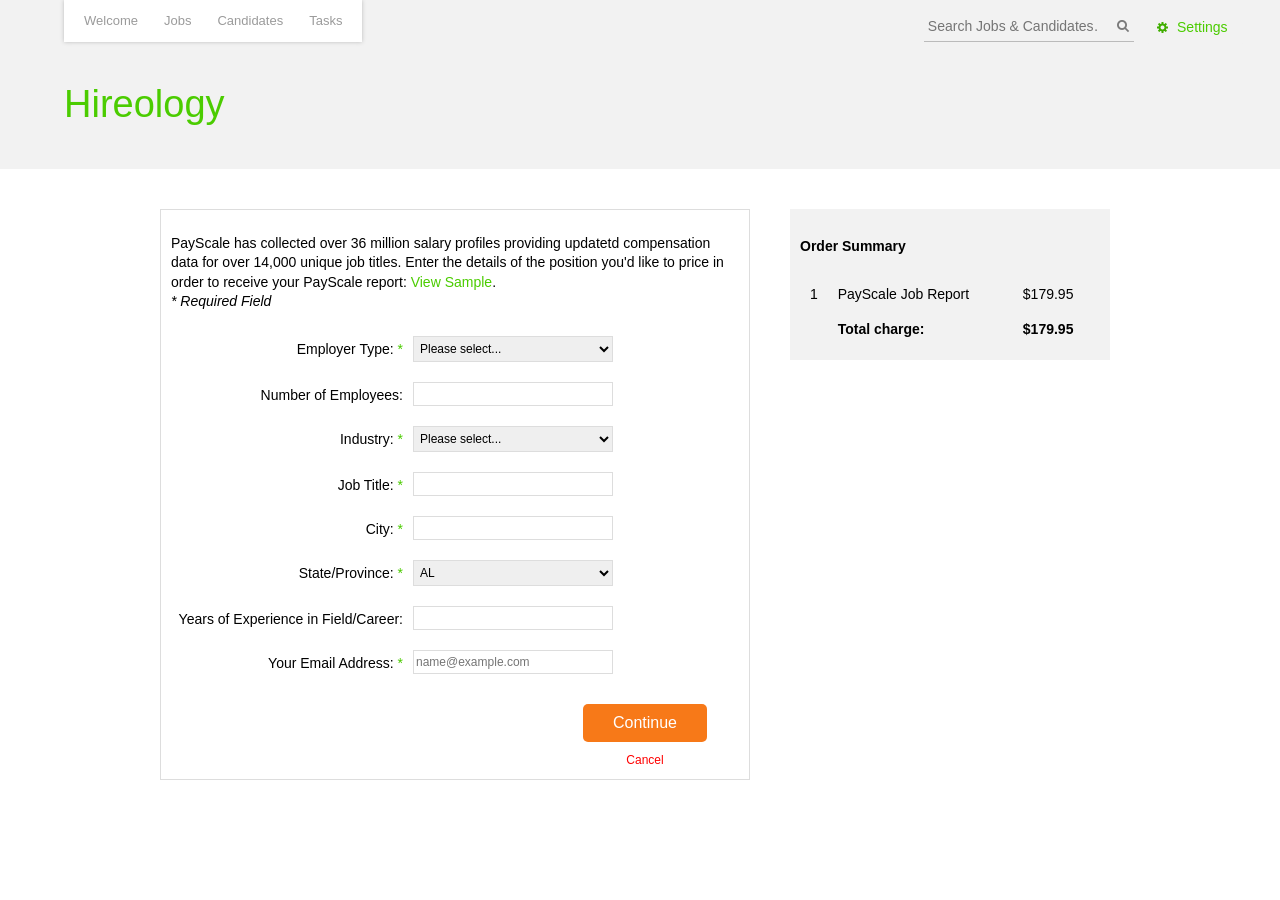
==== commit eb3caee0: "cleanup stuff" ====
--- a/index.html
+++ b/index.html
@@ -8,375 +8,313 @@
 
   <title>Hireology - Payscale Reports</title>
   <link rel="shortcut icon" type="image/png" href="/images/favicon-beaker.png" />
-  
-  <script src="javascripts/jquery-1.8.3.min.js" type="text/javascript"></script>
-<script src="javascripts/jquery-ui-1.9.2.custom.js" type="text/javascript"></script>
-<script src="javascripts/jquery.livequery.js" type="text/javascript"></script>
-<script src="javascripts/underscore-min.js" type="text/javascript"></script>
-<script src="javascripts/rails.js" type="text/javascript"></script>
-<script src="javascripts/application.js" type="text/javascript"></script>
-  <script src="javascripts/jquery.alerts.js" type="text/javascript"></script>
+      
+  <meta name="csrf-param" content="authenticity_token"/>
+  <meta name="csrf-token" content="QAP3wPymiRMc0tiPaXPfmLz7O4BLyJ&#47;jt+cKm3B8JMo="/>
+
+  <!--
+  All CSS files here
+  All these should be minified and compiled by a preprocessor such as SASS or LESS into one main.css file
+   -->
   <link href="stylesheets/jquery.alerts.css" media="screen" rel="stylesheet" type="text/css" />
-  <meta name="csrf-param" content="authenticity_token"/>
-<meta name="csrf-token" content="QAP3wPymiRMc0tiPaXPfmLz7O4BLyJ&#47;jt+cKm3B8JMo="/>
-
   <link href="stylesheets/jquery-ui-1.9.2.custom.min.css" media="screen" rel="stylesheet" type="text/css" />
-<link href="stylesheets/oldsite.css" media="screen" rel="stylesheet" type="text/css" />
-<link href="stylesheets/site.css" media="screen" rel="stylesheet" type="text/css" />
-  
+  <link href="stylesheets/oldsite.css" media="screen" rel="stylesheet" type="text/css" />
+  <link href="stylesheets/site.css" media="screen" rel="stylesheet" type="text/css" />
+  <link href="stylesheets/skill_test_style.css" media="screen" rel="stylesheet" type="text/css" />
+  <link href="stylesheets/colorpicker.css" media="screen" rel="stylesheet" type="text/css" />
+  <link href="stylesheets/candsummary.css" media="screen" rel="stylesheet" type="text/css" />
+  <link href="stylesheets/jobdetail.css" media="screen" rel="stylesheet" type="text/css" />
+  <link href="stylesheets/jquery-ui_combo.css" media="screen" rel="stylesheet" type="text/css" />
+  <!-- <link href="stylesheets/style.css" media="screen" rel="stylesheet" type="text/css" /> -->
+  <!-- New CSS file I added mostly for the form -->
+  <link href="stylesheets/form.css" media="screen" rel="stylesheet" type="text/css" />
+
+  <!-- Modernizr stays here while other JS files go to bottom of document -->
   <script src="javascripts/modernizr-2.5.3.min.js" type="text/javascript"></script>
   
   
 </head>
 <body>
+  <!-- This new design header has a nice flat look to it that the form below should match for consistency sake  -->
   <div class="newdesign">
     <header id="masthead">
       <nav class="app-nav">
-  <ul>
-    <li><a href="/welcome">Welcome</a></li>
-    <li><a href="/jobs">Jobs</a></li>
-    <li><a href="/candidates">Candidates</a></li>
-    <li><a href="/tasks">Tasks</a></li>
-  </ul>
-</nav>
+        <ul>
+          <li><a href="/welcome">Welcome</a></li>
+          <li><a href="/jobs">Jobs</a></li>
+          <li><a href="/candidates">Candidates</a></li>
+          <li><a href="/tasks">Tasks</a></li>
+        </ul>
+      </nav>
 
 
       <nav class="app-settings-nav">
-  <h2 class="app-settings-nav-heading">Settings</h2>
-  <ul>
-        <li><a href="/company_profiles/edit_company_profile">Settings</a></li>
-      <li><a href="/company_profiles/my_info">My Info</a></li>
-        <li><a href="/accounts">Users</a></li>
-        <li><a href="/accounts/details">Account</a></li>
-      <li><a href="/sign_out">Sign Out</a></li>
-  </ul>
-</nav>
-
-<form class="app-search" action="">
-  <input type="text" placeholder="Search Jobs &amp; Candidates&hellip;">
-</form>
-
-<section class="department-summary">
-    <h1>Hireology</h1>
-</section>
+        <h2 class="app-settings-nav-heading">Settings</h2>
+        <ul>
+          <li><a href="/company_profiles/edit_company_profile">Settings</a></li>
+          <li><a href="/company_profiles/my_info">My Info</a></li>
+          <li><a href="/accounts">Users</a></li>
+          <li><a href="/accounts/details">Account</a></li>
+          <li><a href="/sign_out">Sign Out</a></li>
+        </ul>
+      </nav>
+
+      <form class="app-search" action="">
+        <input type="text" placeholder="Search Jobs &amp; Candidates&hellip;">
+      </form>
+
+      <section class="department-summary">
+        <h1>Hireology</h1>
+      </section>
     </header>
   </div>
-  <div class="olddesign">
-    <script src="javascripts/switch.js" type="text/javascript"></script>
-<script src="javascripts/colorpicker.js" type="text/javascript"></script>
-<script src="javascripts/jquery.jeditable.js" type="text/javascript"></script>
-<script src="javascripts/jquery.validate.js" type="text/javascript"></script>
-<script src="javascripts/jquery.form.js" type="text/javascript"></script>
-<link href="stylesheets/skill_test_style.css" media="screen" rel="stylesheet" type="text/css" />
-<link href="stylesheets/colorpicker.css" media="screen" rel="stylesheet" type="text/css" />
-<link href="stylesheets/candsummary.css" media="screen" rel="stylesheet" type="text/css" />
-<link href="stylesheets/jobdetail.css" media="screen" rel="stylesheet" type="text/css" />
-<link href="stylesheets/jquery-ui_combo.css" media="screen" rel="stylesheet" type="text/css" />
-<link href="stylesheets/style.css" media="screen" rel="stylesheet" type="text/css" />
-
-<style type="text/css">
-  .mediumDropDown {
-    background: url('images/skill_test_input_small_bg.png') no-repeat;
-    width: 194px;
-    height: 34px;
-    margin-top: 16px;
-    text-align: center;
-  }
-  .borderlessDropDown {
-    border: 0 none;
-    margin-top: 8px;
-    width: 180px;
-  }
-  .inputFieldContainer {
-    background: url('images/selBg.gif') 0 0 repeat-x;
-    position: relative;
-    padding: 3px 0 0 1px;
-    height: 31px;
-  }
-  .inputFieldContainer .inputField {
-    border: 0px;
-    font-size: 13px;
-    padding: 3px 5px;
-    float: left;
-    width: 60px;
-  }
-  .olddesign .field_with_errors {
-    margin-top: 0px;
-  }
-</style>
-<div class="maincontent" style="clear: both;">
-  <div class="content">
-    <div class="mainpannelright">
-      <div class="head"></div>
-      <div class="mid">
-
-        <div class="phIcone" style="border-bottom:0;">
-          <div style="float:left; padding-left: 0px;">
-            <div class="options_heading_top" style="float:left; padding-top: 9px; width: 200px;">Salary Report</div>
-          </div>
-        </div>
-
-        <form accept-charset="UTF-8" action="/payscale_reports" class="new_payscale_report" id="new_payscale_report" method="post"><div style="margin:0;padding:0;display:inline"><input name="utf8" type="hidden" value="&#x2713;" /><input name="authenticity_token" type="hidden" value="QAP3wPymiRMc0tiPaXPfmLz7O4BLyJ/jt+cKm3B8JMo=" /></div>
+
+  <div class="main">
+    <div class="form-container">
+      <form accept-charset="UTF-8" action="/payscale_reports" class="new_payscale_report" id="new_payscale_report" method="post">
+        <!-- Not sure of the purposes of thse hidden inputs -->
+        <input name="utf8" type="hidden" value="&#x2713;" />
+        <input name="authenticity_token" type="hidden" value="QAP3wPymiRMc0tiPaXPfmLz7O4BLyJ/jt+cKm3B8JMo=" />
         <input id="suggested_jobs" name="suggested_jobs" type="hidden" />
 
-        <div style="padding-top: 40px; margin: 15px;">
-          <p>
-            PayScale has collected over 36 million salary profiles providing updatetd compensation data
-            for over 14,000 unique job titles. Enter the details of the position you'd like to price in order
-            to receive your PayScale report: <a href="/files/PayScale_Sample_Report_Account_Manager.pdf" target="_blank">View Sample</a>.
-          </p>
-            <div class="input_skill_holder">
-              <div class="input_small_skill_holder">
-                <label>Employer Type*</label>
-                <div class="mediumDropDown">
-                  <select class="borderlessDropDown" id="payscale_report_employer_type" name="payscale_report[employer_type]"><option value="">Please select...</option>
-<option value="Not Specified">Not Specified</option>
-<option value="Company">Company</option>
-<option value="College / University">College / University</option>
-<option value="Government - Federal">Government - Federal</option>
-<option value="Government - State &amp; Local">Government - State &amp; Local</option>
-<option value="Hospital">Hospital</option>
-<option value="Non-Profit Organization">Non-Profit Organization</option>
-<option value="Private Practice/Firm">Private Practice/Firm</option>
-<option value="School / School District">School / School District</option></select>
-                </div>
-              </div>
-
-              <div class="input_small_skill_holder">
-                <label>Number of Employees</label>
-                <input id="payscale_report_company_size" name="payscale_report[company_size]" size="30" type="number" value="" />
-              </div>
-
-              <div class="input_small_skill_holder">
-                <label>Industry*</label>
-                <div class="mediumDropDown">
-                  <select class="borderlessDropDown" id="payscale_report_industry" name="payscale_report[industry]"><option value="">Please select...</option>
-<option value="Accounting / Auditing Firm">Accounting / Auditing Firm</option>
-<option value="Aerospace and Defense">Aerospace and Defense</option>
-<option value="Architecture">Architecture</option>
-<option value="Automotive Dealership">Automotive Dealership</option>
-<option value="Banking">Banking</option>
-<option value="Biotechnology">Biotechnology</option>
-<option value="Child Care / Day Care">Child Care / Day Care</option>
-<option value="Commercial Aviation / Airline">Commercial Aviation / Airline</option>
-<option value="Commercial Printing">Commercial Printing</option>
-<option value="Construction">Construction</option>
-<option value="Consultancy">Consultancy</option>
-<option value="Education">Education</option>
-<option value="Energy / Utilities">Energy / Utilities</option>
-<option value="Engineering Consulting">Engineering Consulting</option>
-<option value="Entertainment">Entertainment</option>
-<option value="Financial Services">Financial Services</option>
-<option value="Food Manufacturing">Food Manufacturing</option>
-<option value="Food Service">Food Service</option>
-<option value="Government">Government</option>
-<option value="Hair and Beauty Salons">Hair and Beauty Salons</option>
-<option value="Health Care Services">Health Care Services</option>
-<option value="Hospitals">Hospitals</option>
-<option value="Hotel / Hotels">Hotel / Hotels</option>
-<option value="Human Resources Consulting Services">Human Resources Consulting Services</option>
-<option value="Information Technology (IT) Services">Information Technology (IT) Services</option>
-<option value="Insurance">Insurance</option>
-<option value="Law Enforcement">Law Enforcement</option>
-<option value="Law Firm / Law Office">Law Firm / Law Office</option>
-<option value="Legal Services">Legal Services</option>
-<option value="Logistic Services">Logistic Services</option>
-<option value="Manufacturing and Distribution">Manufacturing and Distribution</option>
-<option value="Marketing, Advertising &amp; Media Management">Marketing, Advertising &amp; Media Management</option>
-<option value="Medical Office">Medical Office</option>
-<option value="Nursing Home">Nursing Home</option>
-<option value="Pharmaceuticals">Pharmaceuticals</option>
-<option value="Pharmacy">Pharmacy</option>
-<option value="Project Management">Project Management</option>
-<option value="Public Safety">Public Safety</option>
-<option value="Publishing">Publishing</option>
-<option value="Real Estate">Real Estate</option>
-<option value="Religion">Religion</option>
-<option value="Retail">Retail</option>
-<option value="Retail/Wholesale Distribution">Retail/Wholesale Distribution</option>
-<option value="Social Services">Social Services</option>
-<option value="Software Development">Software Development</option>
-<option value="Telecommunicaitons">Telecommunicaitons</option>
-<option value="Television Broadcasting">Television Broadcasting</option>
-<option value="Transportation">Transportation</option>
-<option value="Travel">Travel</option>
-<option value="Veterinary Care">Veterinary Care</option></select>
-                </div>
-              </div>
-            </div>
-
-            <div class="input_skill_holder">
-              <div class="input_small_skill_holder">
-                <label>Job Title*</label>
-                <input id="payscale_report_job_title" name="payscale_report[job_title]" required="required" size="30" type="text" value="" />
-              </div>
-
-              <div class="input_small_skill_holder">
-                <label>City*</label>
-                <input id="payscale_report_city" name="payscale_report[city]" required="required" size="30" type="text" value="" />
-              </div>
-
-              <div class="input_small_skill_holder">
-                <label>State/Province*</label>
-                <div class="mediumDropDown">
-                  <select class="borderlessDropDown" id="payscale_report_state_id" name="payscale_report[state_id]"><option value="1" selected="selected">AL</option>
-<option value="2">AK</option>
-<option value="3">AZ</option>
-<option value="4">AR</option>
-<option value="5">CA</option>
-<option value="6">CO</option>
-<option value="7">CT</option>
-<option value="8">DE</option>
-<option value="9">DC</option>
-<option value="10">FL</option>
-<option value="11">GA</option>
-<option value="12">HI</option>
-<option value="13">ID</option>
-<option value="14">IL</option>
-<option value="15">IN</option>
-<option value="16">IA</option>
-<option value="17">KS</option>
-<option value="18">KY</option>
-<option value="19">LA</option>
-<option value="20">ME</option>
-<option value="21">MD</option>
-<option value="22">MA</option>
-<option value="23">MI</option>
-<option value="24">MN</option>
-<option value="25">MS</option>
-<option value="26">MO</option>
-<option value="27">MT</option>
-<option value="28">NE</option>
-<option value="29">NV</option>
-<option value="30">NH</option>
-<option value="31">NJ</option>
-<option value="32">NM</option>
-<option value="33">NY</option>
-<option value="34">NC</option>
-<option value="35">ND</option>
-<option value="36">OH</option>
-<option value="37">OK</option>
-<option value="38">OR</option>
-<option value="39">PA</option>
-<option value="40">RI</option>
-<option value="41">SC</option>
-<option value="42">SD</option>
-<option value="43">TN</option>
-<option value="44">TX</option>
-<option value="45">UT</option>
-<option value="46">VT</option>
-<option value="47">VA</option>
-<option value="48">WA</option>
-<option value="49">WV</option>
-<option value="50">WI</option>
-<option value="51">WY</option>
-<option value="52">--</option>
-<option value="53">AB</option>
-<option value="54">BC</option>
-<option value="55">MB</option>
-<option value="56">NB</option>
-<option value="57">NL</option>
-<option value="58">NT</option>
-<option value="59">NS</option>
-<option value="60">NU</option>
-<option value="61">ON</option>
-<option value="62">PE</option>
-<option value="63">QC</option>
-<option value="64">SK</option>
-<option value="65">YT</option>
-<option value="66">--</option></select>
-                </div>
-              </div>
-            </div>
-
-            <div class="input_skill_holder" style="padding: 20px 0px 0px 0px">
-              <p>Years of Experience in Field/Career<br>
-                <i>Estimate the total years of experience in the field your desired candidate would have</i>
-              </p>
-              <div class="inputFieldContainer" style="width: 75px;">
-                <input class="inputField" id="payscale_report_years_of_experience" maxlength="3" name="payscale_report[years_of_experience]" size="3" type="number" value="" />
-                <div class="caps"></div>
-                <div class="right"></div>
-              </div>
-            </div>
-            <p>&nbsp;</p>
-
-
-        </div>
-
-        <div class="confirm_applicant_holder confirm_applicant_holder_sep" style="padding-bottom: 0px;">
-          <div class="indicate_text_new_holder">Email address where complete PayScale report should be sent:</div>
-          <div class="input_larg_skill_holder mTNone" id="u_email">
-            <label>Email Address*</label>
-            <input id="payscale_report_email_address" name="payscale_report[email_address]" required="required" size="30" type="email" value="admin@hireology.com" />
-          </div>
-        </div>
-
-        <!-- Submit section -->
-        <div style="float: right;">
-          <div style="float: left; padding-top: 6px; padding-right: 15px;" class="class_skill">
+        <p>
+          PayScale has collected over 36 million salary profiles providing updatetd compensation data for over 14,000 unique job titles. Enter the details of the position you'd like to price in order to receive your PayScale report: <a href="/files/PayScale_Sample_Report_Account_Manager.pdf" target="_blank">View Sample</a>.
+          <br />
+          <em>* Required Field</em>
+        </p>
+
+        <ul class="form-inputs">
+          <li>
+            <label>Employer Type: <span class="green">*</span></label>
+              <select class="borderlessDropDown" id="payscale_report_employer_type" name="payscale_report[employer_type]">
+                <option value="" disabled selected>Please select...</option>
+                <option value="Not Specified">Not Specified</option>
+                <option value="Company">Company</option>
+                <option value="College / University">College / University</option>
+                <option value="Government - Federal">Government - Federal</option>
+                <option value="Government - State &amp; Local">Government - State &amp; Local</option>
+                <option value="Hospital">Hospital</option>
+                <option value="Non-Profit Organization">Non-Profit Organization</option>
+                <option value="Private Practice/Firm">Private Practice/Firm</option>
+                <option value="School / School District">School / School District</option>
+              </select>
+          </li>
+
+          <li>
+            <label>Number of Employees:</label>
+            <input id="payscale_report_company_size" name="payscale_report[company_size]" size="30" type="number" min="1" value="" />
+          </li>
+
+          <li>
+            <label>Industry: <span class="green">*</span></label>
+            <select class="borderlessDropDown" id="payscale_report_industry" name="payscale_report[industry]">
+              <option value="" disabled selected>Please select...</option>
+              <option value="Accounting / Auditing Firm">Accounting / Auditing Firm</option>
+              <option value="Aerospace and Defense">Aerospace and Defense</option>
+              <option value="Architecture">Architecture</option>
+              <option value="Automotive Dealership">Automotive Dealership</option>
+              <option value="Banking">Banking</option>
+              <option value="Biotechnology">Biotechnology</option>
+              <option value="Child Care / Day Care">Child Care / Day Care</option>
+              <option value="Commercial Aviation / Airline">Commercial Aviation / Airline</option>
+              <option value="Commercial Printing">Commercial Printing</option>
+              <option value="Construction">Construction</option>
+              <option value="Consultancy">Consultancy</option>
+              <option value="Education">Education</option>
+              <option value="Energy / Utilities">Energy / Utilities</option>
+              <option value="Engineering Consulting">Engineering Consulting</option>
+              <option value="Entertainment">Entertainment</option>
+              <option value="Financial Services">Financial Services</option>
+              <option value="Food Manufacturing">Food Manufacturing</option>
+              <option value="Food Service">Food Service</option>
+              <option value="Government">Government</option>
+              <option value="Hair and Beauty Salons">Hair and Beauty Salons</option>
+              <option value="Health Care Services">Health Care Services</option>
+              <option value="Hospitals">Hospitals</option>
+              <option value="Hotel / Hotels">Hotel / Hotels</option>
+              <option value="Human Resources Consulting Services">Human Resources Consulting Services</option>
+              <option value="Information Technology (IT) Services">Information Technology (IT) Services</option>
+              <option value="Insurance">Insurance</option>
+              <option value="Law Enforcement">Law Enforcement</option>
+              <option value="Law Firm / Law Office">Law Firm / Law Office</option>
+              <option value="Legal Services">Legal Services</option>
+              <option value="Logistic Services">Logistic Services</option>
+              <option value="Manufacturing and Distribution">Manufacturing and Distribution</option>
+              <option value="Marketing, Advertising &amp; Media Management">Marketing, Advertising &amp; Media Management</option>
+              <option value="Medical Office">Medical Office</option>
+              <option value="Nursing Home">Nursing Home</option>
+              <option value="Pharmaceuticals">Pharmaceuticals</option>
+              <option value="Pharmacy">Pharmacy</option>
+              <option value="Project Management">Project Management</option>
+              <option value="Public Safety">Public Safety</option>
+              <option value="Publishing">Publishing</option>
+              <option value="Real Estate">Real Estate</option>
+              <option value="Religion">Religion</option>
+              <option value="Retail">Retail</option>
+              <option value="Retail/Wholesale Distribution">Retail/Wholesale Distribution</option>
+              <option value="Social Services">Social Services</option>
+              <option value="Software Development">Software Development</option>
+              <option value="Telecommunicaitons">Telecommunicaitons</option>
+              <option value="Television Broadcasting">Television Broadcasting</option>
+              <option value="Transportation">Transportation</option>
+              <option value="Travel">Travel</option>
+              <option value="Veterinary Care">Veterinary Care</option>
+            </select>
+          </li>
+
+          <li>
+            <label>Job Title: <span class="green">*</span></label>
+            <input id="payscale_report_job_title" name="payscale_report[job_title]" required="required" size="30" type="text" value="" />
+          </li>
+
+          <li>
+            <label>City: <span class="green">*</span></label>
+            <input id="payscale_report_city" name="payscale_report[city]" required="required" size="30" type="text" value="" />
+          </li>
+
+          <li>
+            <label>State/Province: <span class="green">*</span></label>
+            <select class="borderlessDropDown" id="payscale_report_state_id" name="payscale_report[state_id]">
+              <option value="1" selected="selected">AL</option>
+                <option value="2">AK</option>
+                <option value="3">AZ</option>
+                <option value="4">AR</option>
+                <option value="5">CA</option>
+                <option value="6">CO</option>
+                <option value="7">CT</option>
+                <option value="8">DE</option>
+                <option value="9">DC</option>
+                <option value="10">FL</option>
+                <option value="11">GA</option>
+                <option value="12">HI</option>
+                <option value="13">ID</option>
+                <option value="14">IL</option>
+                <option value="15">IN</option>
+                <option value="16">IA</option>
+                <option value="17">KS</option>
+                <option value="18">KY</option>
+                <option value="19">LA</option>
+                <option value="20">ME</option>
+                <option value="21">MD</option>
+                <option value="22">MA</option>
+                <option value="23">MI</option>
+                <option value="24">MN</option>
+                <option value="25">MS</option>
+                <option value="26">MO</option>
+                <option value="27">MT</option>
+                <option value="28">NE</option>
+                <option value="29">NV</option>
+                <option value="30">NH</option>
+                <option value="31">NJ</option>
+                <option value="32">NM</option>
+                <option value="33">NY</option>
+                <option value="34">NC</option>
+                <option value="35">ND</option>
+                <option value="36">OH</option>
+                <option value="37">OK</option>
+                <option value="38">OR</option>
+                <option value="39">PA</option>
+                <option value="40">RI</option>
+                <option value="41">SC</option>
+                <option value="42">SD</option>
+                <option value="43">TN</option>
+                <option value="44">TX</option>
+                <option value="45">UT</option>
+                <option value="46">VT</option>
+                <option value="47">VA</option>
+                <option value="48">WA</option>
+                <option value="49">WV</option>
+                <option value="50">WI</option>
+                <option value="51">WY</option>
+                <option value="52">--</option>
+                <option value="53">AB</option>
+                <option value="54">BC</option>
+                <option value="55">MB</option>
+                <option value="56">NB</option>
+                <option value="57">NL</option>
+                <option value="58">NT</option>
+                <option value="59">NS</option>
+                <option value="60">NU</option>
+                <option value="61">ON</option>
+                <option value="62">PE</option>
+                <option value="63">QC</option>
+                <option value="64">SK</option>
+                <option value="65">YT</option>
+                <option value="66">--</option>
+              </select>
+          </li>
+
+          <li>
+            <label>
+              Years of Experience in Field/Career:
+            </label>
+            <a class="tooltip" title="Estimate the total years of experience in the field your desired candidate would have">
+              <input class="inputField tooltip" id="payscale_report_years_of_experience" maxlength="3" name="payscale_report[years_of_experience]" size="3" type="number" value="" min="0"/>
+            </a>
+          </li>
+
+          <li>
+            <label>Your Email Address: <span class="green">*</span></label>
+            <input id="payscale_report_email_address" name="payscale_report[email_address]" required="required" size="30" type="email" placeholder="name@example.com" />
+          </li>
+
+          <!-- Submit section -->
+          <div class="submit-wrapper">            
+            <!-- Submit -->
+            <input type="submit" id="submit_button" value="Continue" />
+            <!-- Cancel -->
             <a href="/jobs/new" class="cancel-link">Cancel</a>
           </div>
-          <div style="float: left;" class="class_skill">
-            <input id="submit_button" src="images/continue_btn.jpg" style="float: right;margin-right: 19px;" type="image" />
-          </div>
-        </div>
-
-</form>
-      </div>
-
-      <div class="foot" />
-
+        </ul>
+
+      </form>
     </div>
 
+    <!-- Summary stuff floats to the right full screen and on bottom on narrow width devices -->
+    <aside id="order_summary">
+      <h4>Order Summary</h4>
+      <table width="100%" cellpadding="5" cellspacing="5">
+        <tbody>
+          <tr>
+            <td>1</td>
+            <td>PayScale Job Report</td>
+            <td>$179.95</td>
+          </tr>
+          <tr>
+            <td></td>
+            <td>
+              <strong>Total charge:</strong>
+            </td>
+            <td>
+              <strong>$179.95</strong>
+            </td>
+          </tr>
+        </tbody>
+      </table>
+    </aside>
   </div>
 
-  <div class="rightpartition">
-    <div class="rightpartition_new" id="order_container">
-      <div class="rightpannelgrey">
-  <div class="head"></div>
-  <div id="order_summary" class="mid" style="width: 100%;">
-  <div style="margin: 6px 5px 5px !important;" class="u-m-panel-bodyNew clearfix">
-
-    <p style="margin-bottom: .25em; margin-top: .25em;"><strong>Order Summary</strong></p>
-    <table width="100%" cellpadding="5" cellspacing="5">
-      <tbody>
-        <tr>
-          <td>1</td>
-          <td>PayScale Job Report</td>
-          <td>$179.95</td>
-        </tr>
-        <tr>
-          <td></td>
-          <td>
-            <strong>Total charge:</strong>
-          </td>
-          <td>
-            <strong>$179.95</strong>
-          </td>
-        </tr>
-       </tbody>
-      </table>
-
-    </div>
-  </div>
-
-  <div class="foot"></div>
-</div>
-
-    </div>
-  </div>
-
-</div>
-
-<script type="text/javascript">
-  $(document).ready(function() {
-    var form = $('form#new_payscale_report, form.edit_payscale_report');
-    HireologyUtilities.disableSubmitButton(form);
-  });
-</script>
-
-  </div>
-  
+  <!-- Place javascript files in the bottom for faster loading they should be concant and minified -->  
+  <script src="javascripts/jquery-1.8.3.min.js" type="text/javascript"></script>
+  <script src="javascripts/jquery-ui-1.9.2.custom.js" type="text/javascript"></script>
+  <script src="javascripts/jquery.livequery.js" type="text/javascript"></script>
+  <script src="javascripts/underscore-min.js" type="text/javascript"></script>
+  <script src="javascripts/rails.js" type="text/javascript"></script>
+  <script src="javascripts/application.js" type="text/javascript"></script>
+  <script src="javascripts/jquery.alerts.js" type="text/javascript"></script>
+  <script src="javascripts/switch.js" type="text/javascript"></script>
+  <script src="javascripts/colorpicker.js" type="text/javascript"></script>
+  <script src="javascripts/jquery.jeditable.js" type="text/javascript"></script>
+  <script src="javascripts/jquery.validate.js" type="text/javascript"></script>
+  <script src="javascripts/jquery.form.js" type="text/javascript"></script>
+
+  <script type="text/javascript">
+    $(document).ready(function() {
+      var form = $('form#new_payscale_report, form.edit_payscale_report');
+      HireologyUtilities.disableSubmitButton(form);
+    });
+  </script>
+
+        
 </body>
 </html>
--- a/stylesheets/form.css
+++ b/stylesheets/form.css
@@ -0,0 +1,105 @@
+
+.green {
+	color: #4bcc00;
+}
+
+.tooltip{
+    display: inline;
+    position: relative;
+}
+
+/* container for both the form and order summary*/
+.main { 
+	width: 960px;
+	margin: 40px auto;
+	font: 14px/1.4 sans-serif;
+	overflow: auto;
+}
+
+.form-container {
+	width: 590px;
+	float: left;
+	border: 1px ;
+}
+
+.form-container a {
+	color: #4bcc00;
+	text-decoration: none;
+}
+
+.form-container form {
+	padding: 10px;
+	border: 1px solid #ddd;	
+}
+
+.form-container form label, .form-container form input, .form-container form select {
+	padding: 4px 2px;
+}
+
+.form-container form label {
+	width: 230px;
+	padding-right: 10px;
+	text-align: right;	
+	display: inline-block;
+	float: left;
+}
+
+.form-container a.cancel-link {
+	font-size: 12px;
+	color: red;
+	text-decoration: none;
+	display: block;
+	margin-top: 10px;
+}
+
+.form-container form input[type="submit"] {
+	width: auto;
+	font-size: 16px;
+	padding: 10px 30px;
+	background: #F76B00;
+	opacity: 0.9;
+	color: #fff;
+	border: none;
+	border-radius: 5px;
+	cursor: pointer;
+}
+
+.form-container form input[type="submit"]:hover {
+	background: #F76B00;
+	opacity: 1;
+}
+
+.form-container form input, .form-container form select  {
+	width: 200px;
+	outline: none;	
+	font-size: 12px;	
+	border-radius: 0;
+	border: 1px solid #ddd;
+	box-sizing: border-box;
+	-moz-box-sizing: border-box;
+}
+
+.form-container ul {
+	list-style: none;
+	margin: 0;
+	padding: 0;
+}
+
+.form-container li {
+	position: relative;
+	padding: 10px 0;
+}
+
+.form-container .submit-wrapper {
+	margin: 20px 0 0 380px;
+	text-align: center;
+}
+
+/* Side table of order summary */
+aside#order_summary {
+	background: #f2f2f2;
+	float: left;
+	width: 300px;
+	margin-left: 40px;
+	padding: 10px;
+}
